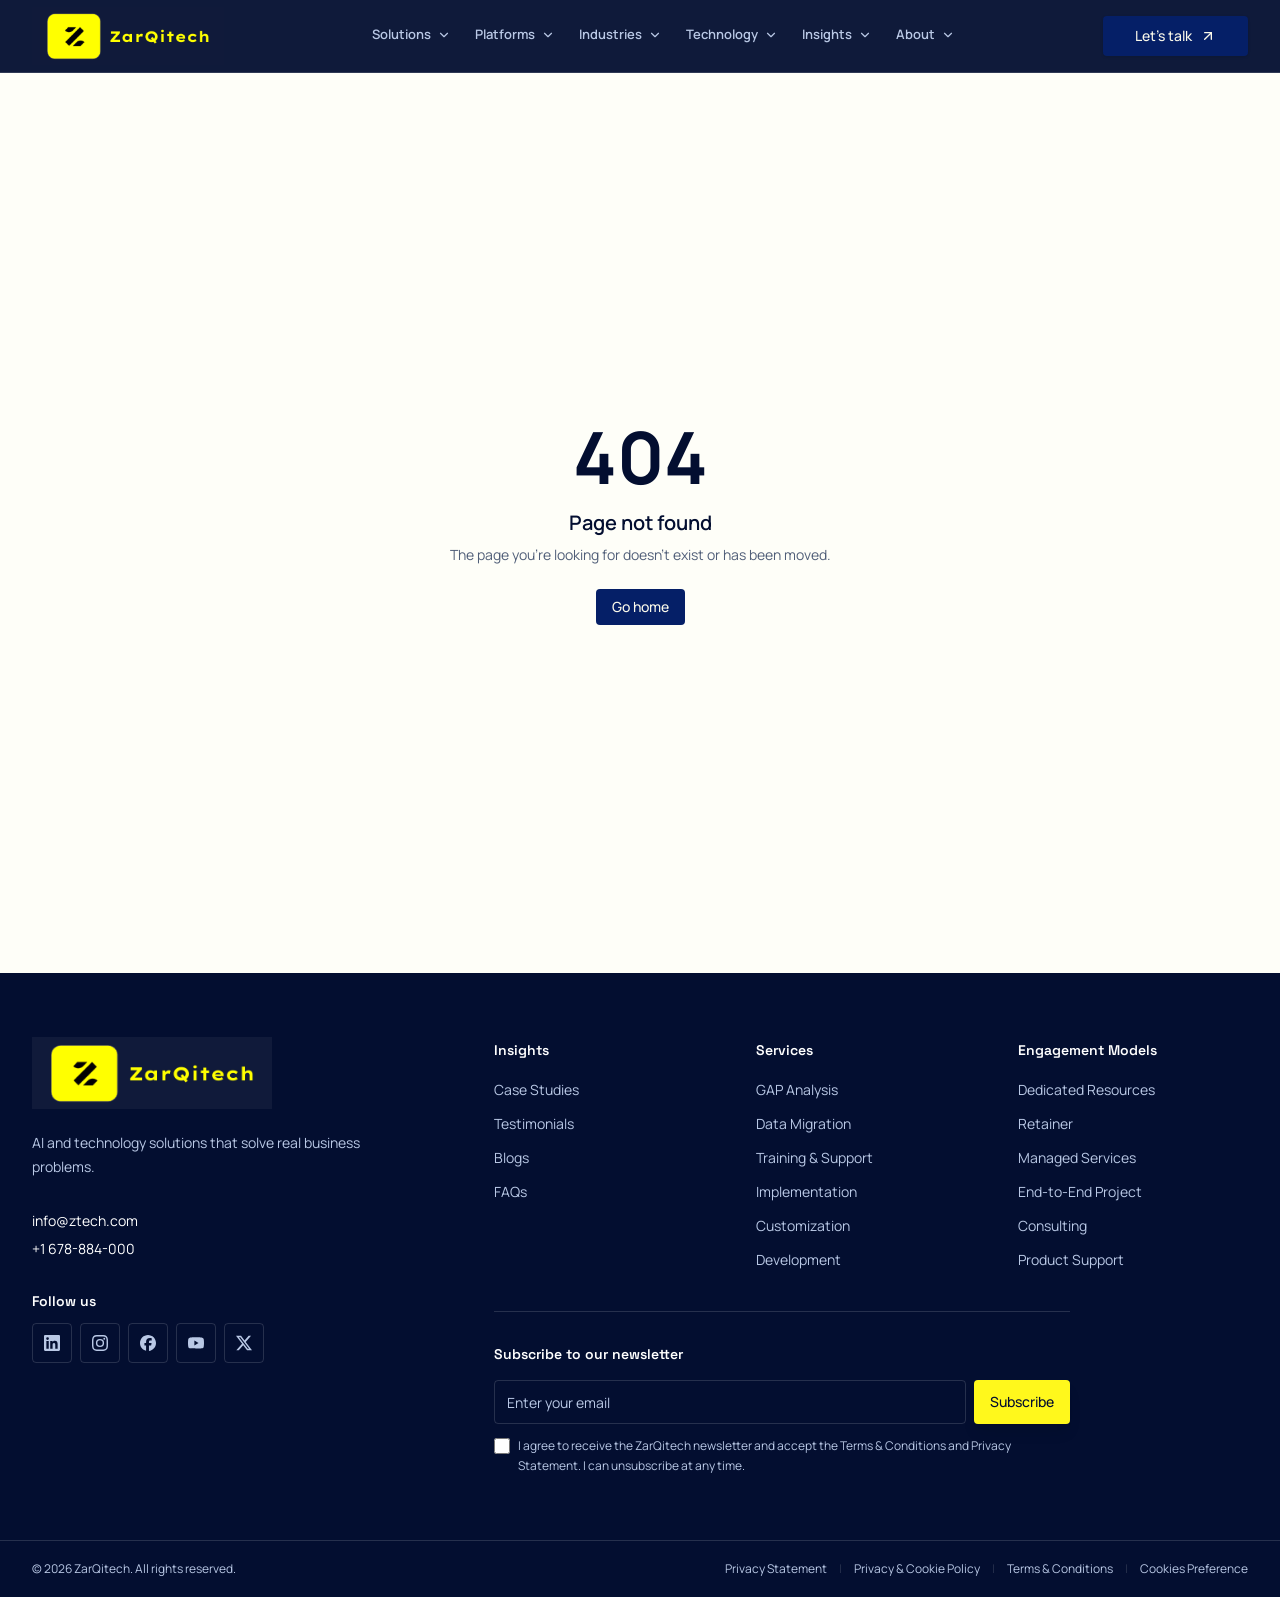
==== index.html @ b7150769 "All files" ====
<!DOCTYPE html><html lang="en">
<!-- Mirrored from fourth-ztech-web-creations.lovable.app/ by HTTrack Website Copier/3.x [XR&CO'2014], Wed, 21 Oct 2026 09:18:43 GMT -->
<!-- Added by HTTrack --><meta http-equiv="content-type" content="text/html;charset=utf-8" /><!-- /Added by HTTrack -->
<head><meta charSet="utf-8"/><meta name="viewport" content="width=device-width, initial-scale=1"/><link rel="preload" as="image" href="__l5e/assets-v1/87c99aeb-596f-4522-a0ba-28690a1167bf/zarqitech-logo.png"/><link rel="preload" as="image" href="assets/d365-Reev5nxA.png"/><link rel="preload" as="image" href="assets/salesforce-7HbTbALI.png"/><link rel="preload" as="image" href="assets/zoho-65g7y2Hx.png"/><link rel="preload" as="image" href="assets/hubspot-BZmwR2IO.png"/><link rel="preload" as="image" href="assets/odoo-t94QJlza.png"/><link rel="preload" as="image" href="assets/sap-C_FId6cD.png"/><link rel="preload" as="image" href="assets/oracle-CBEg4qgS.png"/><link rel="preload" as="image" href="assets/servicenow-BYN8Dlib.png"/><link rel="preload" as="image" href="assets/shopify-CvF4XE-z.png"/><link rel="stylesheet" href="assets/styles--UfRpXbJ.css" data-precedence="default"/><link rel="stylesheet" href="https://fonts.googleapis.com/css2?family=Manrope:wght@400;500;600;700;800&amp;family=Space+Grotesk:wght@500;600;700&amp;display=swap" data-precedence="default"/><link rel="preload" as="image" href="assets/dynamics-365-finance-VnIbfz5X.png"/><link rel="preload" as="image" href="assets/dynamics-365-supply-chain-management-BMD1Lanp.png"/><link rel="preload" as="image" href="assets/dynamics-365-business-central-BgqPO5-s.png"/><link rel="preload" as="image" href="assets/dynamics-365-project-operations-DcDdMm8V.png"/><link rel="preload" as="image" href="assets/dynamics-365-sales-Cu9BBtQ3.png"/><link rel="preload" as="image" href="assets/dynamics-365-customer-insights-CFDx1dbt.png"/><link rel="preload" as="image" href="assets/dynamics-365-customer-service-BBNwlBAK.png"/><link rel="preload" as="image" href="assets/dynamics-365-field-service-BHM90cqT.png"/><link rel="preload" as="image" href="assets/dynamics-365-contact-center-Cu4tHNfC.png"/><link rel="preload" as="image" href="assets/power-apps-CM0VX6Gv.png"/><link rel="preload" as="image" href="assets/power-pages-CYmlMe7Y.png"/><link rel="preload" as="image" href="assets/copilot-studio-BfFrAB27.png"/><link rel="preload" as="image" href="assets/microsoft-365-copilot-BTjrZgRC.png"/><link rel="preload" as="image" href="assets/microsoft-agent-365-BpxyiJN8.png"/><link rel="preload" as="image" href="assets/react-Domxc3x2.png"/><link rel="preload" as="image" href="assets/nextjs-CH8nT2DX.png"/><link rel="preload" as="image" href="assets/angular-C-kcEE7S.png"/><link rel="preload" as="image" href="assets/vue-BPsRZc9R.png"/><link rel="preload" as="image" href="assets/typescript-_RWHOOkZ.png"/><link rel="preload" as="image" href="assets/pwa-BOHjTEuC.png"/><title>ZarQitech — AI + Technology Solutions</title><meta name="author" content="ZarQitech"/><meta name="description" content="Modernize operations, build digital products and automate repetitive work with ZarQitech."/><meta property="og:title" content="ZarQitech — AI + Technology Solutions"/><meta property="og:description" content="Technology solutions that solve real business problems."/><meta property="og:type" content="website"/><meta name="twitter:card" content="summary_large_image"/><link rel="modulepreload" href="assets/index-D9u6kaGz.js"/><link rel="modulepreload" href="assets/routes-9o2SekWh.js"/><link rel="modulepreload" href="assets/page-layout-NaHaM2Du.js"/><link rel="modulepreload" href="assets/check-W8y7K6it.js"/><link rel="icon" href="favicon.png" type="image/png"/><link rel="preconnect" href="https://fonts.googleapis.com/"/><link rel="preconnect" href="https://fonts.gstatic.com/" crossorigin="anonymous"/>
<style>
	#lovable-badge {
		--badge-bg: #1b1b1b;
		--badge-text: #c5c1b9;
		--badge-text-hover: #dcdad5;
		--badge-radius: 6px;
		--badge-padding: 8px;
		--badge-gap: 6px;
		--badge-shadow: 
			0 0 0 1px rgba(0, 0, 0, 0.88),
			0 1px 0 0 rgba(0, 0, 0, 0.04),
			0 2px 2px -1px rgba(0, 0, 0, 0.08),
			0 4px 4px -2px rgba(0, 0, 0, 0.08),
			0 8px 8px -4px rgba(0, 0, 0, 0.08),
			0 16px 16px -8px rgba(0, 0, 0, 0.08);
		--badge-transition-duration: 0.2s;
		--badge-transition-easing: cubic-bezier(0.16, 1, 0.32, 1);
		--focus-color: #575ECF;
		--focus-offset: 2px;
		--focus-width: 2px;
		
		position: fixed;
		bottom: 12px;
		right: 12px;
		height: 24px;
		display: flex;
		align-items: center;
		z-index: 1000000;
		background-color: var(--badge-bg) !important;
		color: var(--badge-text) !important;
		border-radius: var(--badge-radius);
		box-shadow: var(--badge-shadow) !important;
		font-size: 12px;
		font-family: system-ui, -apple-system, BlinkMacSystemFont, 'Segoe UI', Roboto, sans-serif;
		font-weight: 400 !important;
		text-transform: none !important;
		font-feature-settings: normal !important;
		transform: translateZ(0);
		will-change: transform, opacity;
		transition: opacity var(--badge-transition-duration) var(--badge-transition-easing);
	}

	#lovable-badge.closing {
		opacity: 0;
		pointer-events: none;
	}

	#lovable-badge-cta {
		display: flex;
		align-items: baseline;
		gap: var(--badge-gap);
		box-sizing: border-box;
		padding: 4px var(--badge-padding) 0;
		height: 100%;
		color: inherit;
		text-decoration: none;
		white-space: nowrap;
		border-radius: var(--badge-radius) 0 0 var(--badge-radius);
		transition: 
			background-color var(--badge-transition-duration) ease,
			color var(--badge-transition-duration) ease,
			transform 0.1s ease;
	}

	#lovable-badge-cta:hover {
		background: rgba(255, 255, 255, 0.04);
		color: var(--badge-text-hover);
	}

	#lovable-badge-cta:active {
		transform: scale(0.98);
	}

	#lovable-badge-cta:focus {
		outline: none;
	}

	#lovable-badge-cta:focus-visible {
		outline: var(--focus-width) solid var(--focus-color);
		outline-offset: var(--focus-offset);
		z-index: 1;
	}

	#lovable-badge-text {
		line-height: 1;
	}

	/* The wordmark baseline sits at y=12 of the 16px logo; an empty 12px box
	   makes that the flex baseline so the text aligns to it on any system font. */
	#lovable-badge-logo {
		position: relative;
		display: block;
		width: 52px;
		height: 12px;
	}

	#lovable-badge-logo svg {
		position: absolute;
		top: 0;
		left: 0;
	}

	#lovable-badge-divider {
		width: 1px;
		height: 24px;
		background-color: rgba(255, 255, 255, 0.04);
		flex-shrink: 0;
	}

	#lovable-badge-close {
		width: 24px;
		height: 24px;
		min-width: 24px;
		min-height: 24px;
		cursor: pointer;
		background: none;
		border: none;
		padding: 0;
		display: flex;
		align-items: center;
		justify-content: center;
		border-radius: 0 var(--badge-radius) var(--badge-radius) 0;
		flex-shrink: 0;
		transition: 
			background-color var(--badge-transition-duration) ease,
			transform 0.1s ease;
	}

	#lovable-badge-close:hover {
		background: rgba(255, 255, 255, 0.04);
	}

	#lovable-badge-close:active {
		transform: scale(0.92);
	}

	#lovable-badge-close:focus {
		outline: none;
	}

	#lovable-badge-close:focus-visible {
		outline: var(--focus-width) solid var(--focus-color);
		outline-offset: calc(var(--focus-offset) * -1);
		z-index: 1;
	}

	#lovable-badge-close svg path {
		fill: var(--badge-text);
		transition: fill var(--badge-transition-duration) ease;
	}

	#lovable-badge-close:hover svg path {
		fill: var(--badge-text-hover);
	}

	@media (prefers-reduced-motion: reduce) {
		#lovable-badge,
		#lovable-badge-cta,
		#lovable-badge-close,
		#lovable-badge-close svg path {
			transition: none;
		}
		
		#lovable-badge-cta:active,
		#lovable-badge-close:active {
			transform: none;
		}
	}

	@media (prefers-contrast: high) {
		#lovable-badge {
			--badge-bg: #000;
			--badge-text: #fff;
			--badge-text-hover: #fff;
			border: 2px solid currentColor;
		}
		
		#lovable-badge-cta:focus-visible,
		#lovable-badge-close:focus-visible {
			outline-width: 3px;
		}
	}
</style>
<script defer src="_flock.js" data-proxy-url="/~api/analytics"></script><script defer src="__l5e/events.4d3abd1f6b7321c2.js" data-artifact-kind="dwl_content_hash" data-artifact-id="bbc7225efafb2c10a93da91d325ced0ec9d83df172dd8180ca87a1dee941aed8" data-commit-sha="c9dc44fc781af5a1c2ceeb66d0c6aef26cd1d826" data-context-token="v1.[base64].ZbAxTJwQQopsUj5yxO9auYVF9KV7EHJClJo5jE2wG7s"></script><meta name="twitter:title" content="ZarQitech — AI + Technology Solutions"><meta name="twitter:description" content="Technology solutions that solve real business problems."><meta property="og:image" content="https://pub-bb2e103a32db4e198524a2e9ed8f35b4.r2.dev/lovp_0a1zhnpdtt8pzs04eejgyak5pf/42c46259b61c77fd453872a1b3acd22a_1792573393353.png"><meta name="twitter:image" content="https://pub-bb2e103a32db4e198524a2e9ed8f35b4.r2.dev/lovp_0a1zhnpdtt8pzs04eejgyak5pf/42c46259b61c77fd453872a1b3acd22a_1792573393353.png"></head><body><header class="sticky top-0 z-50 border-b border-nav-border bg-nav/95 text-nav-foreground backdrop-blur-xl"><div class="relative mx-auto flex h-18 max-w-7xl items-center justify-between px-5 lg:px-8"><a class="group flex items-center gap-2.5 active" aria-label="ZarQitech home" href="index.html" data-status="active" aria-current="page"><img src="__l5e/assets-v1/87c99aeb-596f-4522-a0ba-28690a1167bf/zarqitech-logo.png" alt="ZarQitech" width="584" height="176" class="h-auto w-44 object-contain sm:w-48"/></a><nav class="hidden items-stretch self-stretch xl:flex" aria-label="Main navigation"><div class="group flex items-center"><a class="flex h-full items-center gap-1.5 border-b-2 border-transparent px-3 text-[13px] font-semibold text-nav-muted transition-colors hover:text-nav-foreground group-hover:border-brand-yellow group-hover:text-nav-foreground focus-visible:outline-none focus-visible:text-nav-foreground" href="solutions.html">Solutions<svg xmlns="http://www.w3.org/2000/svg" width="24" height="24" viewBox="0 0 24 24" fill="none" stroke="currentColor" stroke-width="2" stroke-linecap="round" stroke-linejoin="round" class="lucide lucide-chevron-down size-3.5 transition-transform group-hover:rotate-180" aria-hidden="true"><path d="m6 9 6 6 6-6"></path></svg></a><div class="invisible absolute inset-x-5 top-full translate-y-2 opacity-0 transition-all duration-200 group-hover:visible group-hover:translate-y-0 group-hover:opacity-100 group-focus-within:visible group-focus-within:translate-y-0 group-focus-within:opacity-100 lg:inset-x-8"><div class="grid grid-cols-[18rem_1fr_17rem] overflow-hidden rounded-3xl border border-nav-border bg-background text-foreground shadow-2xl"><ul class="border-r border-border bg-brand-ice/60 py-3"><li><a class="flex items-center justify-between px-6 py-2.5 text-[15px] font-semibold transition-colors bg-background text-primary" href="solutions.html"><span class="flex items-center gap-3">AI &amp; Automation</span><svg xmlns="http://www.w3.org/2000/svg" width="24" height="24" viewBox="0 0 24 24" fill="none" stroke="currentColor" stroke-width="2" stroke-linecap="round" stroke-linejoin="round" class="lucide lucide-chevron-right size-4" aria-hidden="true"><path d="m9 18 6-6-6-6"></path></svg></a></li><li><a class="flex items-center justify-between px-6 py-2.5 text-[15px] font-semibold transition-colors text-foreground hover:text-primary" href="solutions.html"><span class="flex items-center gap-3">Business Applications</span><svg xmlns="http://www.w3.org/2000/svg" width="24" height="24" viewBox="0 0 24 24" fill="none" stroke="currentColor" stroke-width="2" stroke-linecap="round" stroke-linejoin="round" class="lucide lucide-chevron-right size-4" aria-hidden="true"><path d="m9 18 6-6-6-6"></path></svg></a></li><li><a class="flex items-center justify-between px-6 py-2.5 text-[15px] font-semibold transition-colors text-foreground hover:text-primary" href="solutions.html"><span class="flex items-center gap-3">Custom Software</span><svg xmlns="http://www.w3.org/2000/svg" width="24" height="24" viewBox="0 0 24 24" fill="none" stroke="currentColor" stroke-width="2" stroke-linecap="round" stroke-linejoin="round" class="lucide lucide-chevron-right size-4" aria-hidden="true"><path d="m9 18 6-6-6-6"></path></svg></a></li><li><a class="flex items-center justify-between px-6 py-2.5 text-[15px] font-semibold transition-colors text-foreground hover:text-primary" href="solutions.html"><span class="flex items-center gap-3">Cloud &amp; Data</span><svg xmlns="http://www.w3.org/2000/svg" width="24" height="24" viewBox="0 0 24 24" fill="none" stroke="currentColor" stroke-width="2" stroke-linecap="round" stroke-linejoin="round" class="lucide lucide-chevron-right size-4" aria-hidden="true"><path d="m9 18 6-6-6-6"></path></svg></a></li><li><a class="flex items-center justify-between px-6 py-2.5 text-[15px] font-semibold transition-colors text-foreground hover:text-primary" href="solutions.html"><span class="flex items-center gap-3">Integration</span><svg xmlns="http://www.w3.org/2000/svg" width="24" height="24" viewBox="0 0 24 24" fill="none" stroke="currentColor" stroke-width="2" stroke-linecap="round" stroke-linejoin="round" class="lucide lucide-chevron-right size-4" aria-hidden="true"><path d="m9 18 6-6-6-6"></path></svg></a></li></ul><div class="grid content-start gap-x-8 gap-y-1 px-8 py-5 sm:grid-cols-2"><a class="flex items-center gap-2.5 py-2 text-sm text-muted-foreground transition-colors hover:text-primary" href="solutions.html">AI Agents</a><a class="flex items-center gap-2.5 py-2 text-sm text-muted-foreground transition-colors hover:text-primary" href="solutions.html">AI Product Development</a><a class="flex items-center gap-2.5 py-2 text-sm text-muted-foreground transition-colors hover:text-primary" href="solutions.html">Workflow Automation</a><a class="flex items-center gap-2.5 py-2 text-sm text-muted-foreground transition-colors hover:text-primary" href="solutions.html">AI Consulting</a><a class="flex items-center gap-2.5 py-2 text-sm text-muted-foreground transition-colors hover:text-primary" href="solutions.html">Voice &amp; Language AI</a><a class="flex items-center gap-2.5 py-2 text-sm text-muted-foreground transition-colors hover:text-primary" href="solutions.html">Document Intelligence</a></div><div class="relative flex flex-col items-center justify-start overflow-hidden bg-brand-ice px-6 py-8 text-center"><p class="font-display text-xl text-brand-navy">Let&#x27;s grow together</p><p class="font-display text-2xl font-bold text-brand-navy">Partner with us</p><a class="inline-flex items-center justify-center gap-2 whitespace-nowrap rounded-md text-sm font-medium cursor-pointer transition-colors focus-visible:outline-none focus-visible:ring-1 focus-visible:ring-ring disabled:pointer-events-none disabled:opacity-50 disabled:cursor-not-allowed [&amp;_svg]:pointer-events-none [&amp;_svg]:size-4 [&amp;_svg]:shrink-0 bg-primary text-primary-foreground shadow hover:bg-primary/90 h-9 px-4 py-2 mt-5" href="contact.html">Get a quote <svg xmlns="http://www.w3.org/2000/svg" width="24" height="24" viewBox="0 0 24 24" fill="none" stroke="currentColor" stroke-width="2" stroke-linecap="round" stroke-linejoin="round" class="lucide lucide-arrow-up-right" aria-hidden="true"><path d="M7 7h10v10"></path><path d="M7 17 17 7"></path></svg></a><div class="tech-grid pointer-events-none absolute inset-x-0 bottom-0 h-24 opacity-20"></div><div class="pointer-events-none absolute -bottom-10 -right-8 size-32 rounded-full bg-brand-periwinkle/60"></div><div class="pointer-events-none absolute -bottom-6 left-6 size-12 border-2 border-brand-navy/30"></div></div></div></div></div><div class="group flex items-center"><a class="flex h-full items-center gap-1.5 border-b-2 border-transparent px-3 text-[13px] font-semibold text-nav-muted transition-colors hover:text-nav-foreground group-hover:border-brand-yellow group-hover:text-nav-foreground focus-visible:outline-none focus-visible:text-nav-foreground" href="platforms.html">Platforms<svg xmlns="http://www.w3.org/2000/svg" width="24" height="24" viewBox="0 0 24 24" fill="none" stroke="currentColor" stroke-width="2" stroke-linecap="round" stroke-linejoin="round" class="lucide lucide-chevron-down size-3.5 transition-transform group-hover:rotate-180" aria-hidden="true"><path d="m6 9 6 6 6-6"></path></svg></a><div class="invisible absolute inset-x-5 top-full translate-y-2 opacity-0 transition-all duration-200 group-hover:visible group-hover:translate-y-0 group-hover:opacity-100 group-focus-within:visible group-focus-within:translate-y-0 group-focus-within:opacity-100 lg:inset-x-8"><div class="grid grid-cols-[18rem_1fr_17rem] overflow-hidden rounded-3xl border border-nav-border bg-background text-foreground shadow-2xl"><ul class="border-r border-border bg-brand-ice/60 py-3"><li><a class="flex items-center justify-between px-6 py-2.5 text-[15px] font-semibold transition-colors bg-background text-primary" href="platforms.html"><span class="flex items-center gap-3"><img src="assets/d365-Reev5nxA.png" alt="" class="h-6 w-10 object-contain"/>Microsoft Dynamics 365</span><svg xmlns="http://www.w3.org/2000/svg" width="24" height="24" viewBox="0 0 24 24" fill="none" stroke="currentColor" stroke-width="2" stroke-linecap="round" stroke-linejoin="round" class="lucide lucide-chevron-right size-4" aria-hidden="true"><path d="m9 18 6-6-6-6"></path></svg></a></li><li><a class="flex items-center justify-between px-6 py-2.5 text-[15px] font-semibold transition-colors text-foreground hover:text-primary" href="platforms.html"><span class="flex items-center gap-3"><img src="assets/salesforce-7HbTbALI.png" alt="" class="h-6 w-10 object-contain"/>Salesforce</span><svg xmlns="http://www.w3.org/2000/svg" width="24" height="24" viewBox="0 0 24 24" fill="none" stroke="currentColor" stroke-width="2" stroke-linecap="round" stroke-linejoin="round" class="lucide lucide-chevron-right size-4" aria-hidden="true"><path d="m9 18 6-6-6-6"></path></svg></a></li><li><a class="flex items-center justify-between px-6 py-2.5 text-[15px] font-semibold transition-colors text-foreground hover:text-primary" href="platforms.html"><span class="flex items-center gap-3"><img src="assets/zoho-65g7y2Hx.png" alt="" class="h-6 w-10 object-contain"/>Zoho</span><svg xmlns="http://www.w3.org/2000/svg" width="24" height="24" viewBox="0 0 24 24" fill="none" stroke="currentColor" stroke-width="2" stroke-linecap="round" stroke-linejoin="round" class="lucide lucide-chevron-right size-4" aria-hidden="true"><path d="m9 18 6-6-6-6"></path></svg></a></li><li><a class="flex items-center justify-between px-6 py-2.5 text-[15px] font-semibold transition-colors text-foreground hover:text-primary" href="platforms.html"><span class="flex items-center gap-3"><img src="assets/hubspot-BZmwR2IO.png" alt="" class="h-6 w-10 object-contain"/>HubSpot</span><svg xmlns="http://www.w3.org/2000/svg" width="24" height="24" viewBox="0 0 24 24" fill="none" stroke="currentColor" stroke-width="2" stroke-linecap="round" stroke-linejoin="round" class="lucide lucide-chevron-right size-4" aria-hidden="true"><path d="m9 18 6-6-6-6"></path></svg></a></li><li><a class="flex items-center justify-between px-6 py-2.5 text-[15px] font-semibold transition-colors text-foreground hover:text-primary" href="platforms.html"><span class="flex items-center gap-3"><img src="assets/odoo-t94QJlza.png" alt="" class="h-6 w-10 object-contain"/>Odoo</span><svg xmlns="http://www.w3.org/2000/svg" width="24" height="24" viewBox="0 0 24 24" fill="none" stroke="currentColor" stroke-width="2" stroke-linecap="round" stroke-linejoin="round" class="lucide lucide-chevron-right size-4" aria-hidden="true"><path d="m9 18 6-6-6-6"></path></svg></a></li><li><a class="flex items-center justify-between px-6 py-2.5 text-[15px] font-semibold transition-colors text-foreground hover:text-primary" href="platforms.html"><span class="flex items-center gap-3"><img src="assets/sap-C_FId6cD.png" alt="" class="h-6 w-10 object-contain"/>SAP</span><svg xmlns="http://www.w3.org/2000/svg" width="24" height="24" viewBox="0 0 24 24" fill="none" stroke="currentColor" stroke-width="2" stroke-linecap="round" stroke-linejoin="round" class="lucide lucide-chevron-right size-4" aria-hidden="true"><path d="m9 18 6-6-6-6"></path></svg></a></li><li><a class="flex items-center justify-between px-6 py-2.5 text-[15px] font-semibold transition-colors text-foreground hover:text-primary" href="platforms.html"><span class="flex items-center gap-3"><img src="assets/oracle-CBEg4qgS.png" alt="" class="h-6 w-10 object-contain"/>Oracle</span><svg xmlns="http://www.w3.org/2000/svg" width="24" height="24" viewBox="0 0 24 24" fill="none" stroke="currentColor" stroke-width="2" stroke-linecap="round" stroke-linejoin="round" class="lucide lucide-chevron-right size-4" aria-hidden="true"><path d="m9 18 6-6-6-6"></path></svg></a></li><li><a class="flex items-center justify-between px-6 py-2.5 text-[15px] font-semibold transition-colors text-foreground hover:text-primary" href="platforms.html"><span class="flex items-center gap-3"><img src="assets/servicenow-BYN8Dlib.png" alt="" class="h-6 w-10 object-contain"/>ServiceNow</span><svg xmlns="http://www.w3.org/2000/svg" width="24" height="24" viewBox="0 0 24 24" fill="none" stroke="currentColor" stroke-width="2" stroke-linecap="round" stroke-linejoin="round" class="lucide lucide-chevron-right size-4" aria-hidden="true"><path d="m9 18 6-6-6-6"></path></svg></a></li><li><a class="flex items-center justify-between px-6 py-2.5 text-[15px] font-semibold transition-colors text-foreground hover:text-primary" href="platforms.html"><span class="flex items-center gap-3"><img src="assets/shopify-CvF4XE-z.png" alt="" class="h-6 w-10 object-contain"/>Shopify</span><svg xmlns="http://www.w3.org/2000/svg" width="24" height="24" viewBox="0 0 24 24" fill="none" stroke="currentColor" stroke-width="2" stroke-linecap="round" stroke-linejoin="round" class="lucide lucide-chevron-right size-4" aria-hidden="true"><path d="m9 18 6-6-6-6"></path></svg></a></li></ul><div class="grid content-start gap-x-8 gap-y-1 px-8 py-5 sm:grid-cols-2"><a class="flex items-center gap-2.5 py-2 text-sm text-muted-foreground transition-colors hover:text-primary" href="platforms.html"><img src="assets/dynamics-365-finance-VnIbfz5X.png" alt="" class="h-5 w-6 object-contain"/>Dynamics 365 Finance</a><a class="flex items-center gap-2.5 py-2 text-sm text-muted-foreground transition-colors hover:text-primary" href="platforms.html"><img src="assets/dynamics-365-supply-chain-management-BMD1Lanp.png" alt="" class="h-5 w-6 object-contain"/>Dynamics 365 Supply Chain Management</a><a class="flex items-center gap-2.5 py-2 text-sm text-muted-foreground transition-colors hover:text-primary" href="platforms.html"><img src="assets/dynamics-365-business-central-BgqPO5-s.png" alt="" class="h-5 w-6 object-contain"/>Dynamics 365 Business Central</a><a class="flex items-center gap-2.5 py-2 text-sm text-muted-foreground transition-colors hover:text-primary" href="platforms.html"><img src="[data-uri]" alt="" class="h-5 w-6 object-contain"/>Dynamics 365 Commerce</a><a class="flex items-center gap-2.5 py-2 text-sm text-muted-foreground transition-colors hover:text-primary" href="platforms.html"><img src="assets/dynamics-365-project-operations-DcDdMm8V.png" alt="" class="h-5 w-6 object-contain"/>Dynamics 365 Project Operations</a><a class="flex items-center gap-2.5 py-2 text-sm text-muted-foreground transition-colors hover:text-primary" href="platforms.html"><img src="assets/dynamics-365-sales-Cu9BBtQ3.png" alt="" class="h-5 w-6 object-contain"/>Dynamics 365 Sales</a><a class="flex items-center gap-2.5 py-2 text-sm text-muted-foreground transition-colors hover:text-primary" href="platforms.html"><img src="assets/dynamics-365-customer-insights-CFDx1dbt.png" alt="" class="h-5 w-6 object-contain"/>Dynamics 365 Customer Insights</a><a class="flex items-center gap-2.5 py-2 text-sm text-muted-foreground transition-colors hover:text-primary" href="platforms.html"><img src="assets/dynamics-365-customer-service-BBNwlBAK.png" alt="" class="h-5 w-6 object-contain"/>Dynamics 365 Customer Service</a><a class="flex items-center gap-2.5 py-2 text-sm text-muted-foreground transition-colors hover:text-primary" href="platforms.html"><img src="assets/dynamics-365-field-service-BHM90cqT.png" alt="" class="h-5 w-6 object-contain"/>Dynamics 365 Field Service</a><a class="flex items-center gap-2.5 py-2 text-sm text-muted-foreground transition-colors hover:text-primary" href="platforms.html"><img src="assets/dynamics-365-contact-center-Cu4tHNfC.png" alt="" class="h-5 w-6 object-contain"/>Dynamics 365 Contact Center</a><a class="flex items-center gap-2.5 py-2 text-sm text-muted-foreground transition-colors hover:text-primary" href="platforms.html"><img src="[data-uri]" alt="" class="h-5 w-6 object-contain"/>Microsoft Fabric</a><a class="flex items-center gap-2.5 py-2 text-sm text-muted-foreground transition-colors hover:text-primary" href="platforms.html"><img src="[data-uri]" alt="" class="h-5 w-6 object-contain"/>Power BI</a><a class="flex items-center gap-2.5 py-2 text-sm text-muted-foreground transition-colors hover:text-primary" href="platforms.html"><img src="[data-uri]" alt="" class="h-5 w-6 object-contain"/>Power Automate</a><a class="flex items-center gap-2.5 py-2 text-sm text-muted-foreground transition-colors hover:text-primary" href="platforms.html"><img src="assets/power-apps-CM0VX6Gv.png" alt="" class="h-5 w-6 object-contain"/>Power Apps</a><a class="flex items-center gap-2.5 py-2 text-sm text-muted-foreground transition-colors hover:text-primary" href="platforms.html"><img src="assets/power-pages-CYmlMe7Y.png" alt="" class="h-5 w-6 object-contain"/>Power Pages</a><a class="flex items-center gap-2.5 py-2 text-sm text-muted-foreground transition-colors hover:text-primary" href="platforms.html"><img src="assets/copilot-studio-BfFrAB27.png" alt="" class="h-5 w-6 object-contain"/>Microsoft Copilot Studio</a><a class="flex items-center gap-2.5 py-2 text-sm text-muted-foreground transition-colors hover:text-primary" href="platforms.html"><img src="assets/microsoft-365-copilot-BTjrZgRC.png" alt="" class="h-5 w-6 object-contain"/>Microsoft 365 Copilot</a><a class="flex items-center gap-2.5 py-2 text-sm text-muted-foreground transition-colors hover:text-primary" href="platforms.html"><img src="assets/microsoft-agent-365-BpxyiJN8.png" alt="" class="h-5 w-6 object-contain"/>Microsoft Agent 365</a></div><div class="relative flex flex-col items-center justify-start overflow-hidden bg-brand-ice px-6 py-8 text-center"><p class="font-display text-xl text-brand-navy">Let&#x27;s grow together</p><p class="font-display text-2xl font-bold text-brand-navy">Partner with us</p><a class="inline-flex items-center justify-center gap-2 whitespace-nowrap rounded-md text-sm font-medium cursor-pointer transition-colors focus-visible:outline-none focus-visible:ring-1 focus-visible:ring-ring disabled:pointer-events-none disabled:opacity-50 disabled:cursor-not-allowed [&amp;_svg]:pointer-events-none [&amp;_svg]:size-4 [&amp;_svg]:shrink-0 bg-primary text-primary-foreground shadow hover:bg-primary/90 h-9 px-4 py-2 mt-5" href="contact.html">Get a quote <svg xmlns="http://www.w3.org/2000/svg" width="24" height="24" viewBox="0 0 24 24" fill="none" stroke="currentColor" stroke-width="2" stroke-linecap="round" stroke-linejoin="round" class="lucide lucide-arrow-up-right" aria-hidden="true"><path d="M7 7h10v10"></path><path d="M7 17 17 7"></path></svg></a><div class="tech-grid pointer-events-none absolute inset-x-0 bottom-0 h-24 opacity-20"></div><div class="pointer-events-none absolute -bottom-10 -right-8 size-32 rounded-full bg-brand-periwinkle/60"></div><div class="pointer-events-none absolute -bottom-6 left-6 size-12 border-2 border-brand-navy/30"></div></div></div></div></div><div class="group flex items-center"><a class="flex h-full items-center gap-1.5 border-b-2 border-transparent px-3 text-[13px] font-semibold text-nav-muted transition-colors hover:text-nav-foreground group-hover:border-brand-yellow group-hover:text-nav-foreground focus-visible:outline-none focus-visible:text-nav-foreground" href="industries.html">Industries<svg xmlns="http://www.w3.org/2000/svg" width="24" height="24" viewBox="0 0 24 24" fill="none" stroke="currentColor" stroke-width="2" stroke-linecap="round" stroke-linejoin="round" class="lucide lucide-chevron-down size-3.5 transition-transform group-hover:rotate-180" aria-hidden="true"><path d="m6 9 6 6 6-6"></path></svg></a><div class="invisible absolute inset-x-5 top-full translate-y-2 opacity-0 transition-all duration-200 group-hover:visible group-hover:translate-y-0 group-hover:opacity-100 group-focus-within:visible group-focus-within:translate-y-0 group-focus-within:opacity-100 lg:inset-x-8"><div class="grid grid-cols-[18rem_1fr_17rem] overflow-hidden rounded-3xl border border-nav-border bg-background text-foreground shadow-2xl"><ul class="border-r border-border bg-brand-ice/60 py-3"><li><a class="flex items-center justify-between px-6 py-2.5 text-[15px] font-semibold transition-colors bg-background text-primary" href="industries.html"><span class="flex items-center gap-3">Financial Services</span><svg xmlns="http://www.w3.org/2000/svg" width="24" height="24" viewBox="0 0 24 24" fill="none" stroke="currentColor" stroke-width="2" stroke-linecap="round" stroke-linejoin="round" class="lucide lucide-chevron-right size-4" aria-hidden="true"><path d="m9 18 6-6-6-6"></path></svg></a></li><li><a class="flex items-center justify-between px-6 py-2.5 text-[15px] font-semibold transition-colors text-foreground hover:text-primary" href="industries.html"><span class="flex items-center gap-3">Healthcare</span><svg xmlns="http://www.w3.org/2000/svg" width="24" height="24" viewBox="0 0 24 24" fill="none" stroke="currentColor" stroke-width="2" stroke-linecap="round" stroke-linejoin="round" class="lucide lucide-chevron-right size-4" aria-hidden="true"><path d="m9 18 6-6-6-6"></path></svg></a></li><li><a class="flex items-center justify-between px-6 py-2.5 text-[15px] font-semibold transition-colors text-foreground hover:text-primary" href="industries.html"><span class="flex items-center gap-3">Manufacturing</span><svg xmlns="http://www.w3.org/2000/svg" width="24" height="24" viewBox="0 0 24 24" fill="none" stroke="currentColor" stroke-width="2" stroke-linecap="round" stroke-linejoin="round" class="lucide lucide-chevron-right size-4" aria-hidden="true"><path d="m9 18 6-6-6-6"></path></svg></a></li><li><a class="flex items-center justify-between px-6 py-2.5 text-[15px] font-semibold transition-colors text-foreground hover:text-primary" href="industries.html"><span class="flex items-center gap-3">Retail &amp; Commerce</span><svg xmlns="http://www.w3.org/2000/svg" width="24" height="24" viewBox="0 0 24 24" fill="none" stroke="currentColor" stroke-width="2" stroke-linecap="round" stroke-linejoin="round" class="lucide lucide-chevron-right size-4" aria-hidden="true"><path d="m9 18 6-6-6-6"></path></svg></a></li><li><a class="flex items-center justify-between px-6 py-2.5 text-[15px] font-semibold transition-colors text-foreground hover:text-primary" href="industries.html"><span class="flex items-center gap-3">Professional Services</span><svg xmlns="http://www.w3.org/2000/svg" width="24" height="24" viewBox="0 0 24 24" fill="none" stroke="currentColor" stroke-width="2" stroke-linecap="round" stroke-linejoin="round" class="lucide lucide-chevron-right size-4" aria-hidden="true"><path d="m9 18 6-6-6-6"></path></svg></a></li></ul><div class="grid content-start gap-x-8 gap-y-1 px-8 py-5 sm:grid-cols-2"><a class="flex items-center gap-2.5 py-2 text-sm text-muted-foreground transition-colors hover:text-primary" href="industries.html">Digital Banking</a><a class="flex items-center gap-2.5 py-2 text-sm text-muted-foreground transition-colors hover:text-primary" href="industries.html">Lending Workflows</a><a class="flex items-center gap-2.5 py-2 text-sm text-muted-foreground transition-colors hover:text-primary" href="industries.html">Compliance Automation</a><a class="flex items-center gap-2.5 py-2 text-sm text-muted-foreground transition-colors hover:text-primary" href="industries.html">Customer Onboarding</a></div><div class="relative flex flex-col items-center justify-start overflow-hidden bg-brand-ice px-6 py-8 text-center"><p class="font-display text-xl text-brand-navy">Let&#x27;s grow together</p><p class="font-display text-2xl font-bold text-brand-navy">Partner with us</p><a class="inline-flex items-center justify-center gap-2 whitespace-nowrap rounded-md text-sm font-medium cursor-pointer transition-colors focus-visible:outline-none focus-visible:ring-1 focus-visible:ring-ring disabled:pointer-events-none disabled:opacity-50 disabled:cursor-not-allowed [&amp;_svg]:pointer-events-none [&amp;_svg]:size-4 [&amp;_svg]:shrink-0 bg-primary text-primary-foreground shadow hover:bg-primary/90 h-9 px-4 py-2 mt-5" href="contact.html">Get a quote <svg xmlns="http://www.w3.org/2000/svg" width="24" height="24" viewBox="0 0 24 24" fill="none" stroke="currentColor" stroke-width="2" stroke-linecap="round" stroke-linejoin="round" class="lucide lucide-arrow-up-right" aria-hidden="true"><path d="M7 7h10v10"></path><path d="M7 17 17 7"></path></svg></a><div class="tech-grid pointer-events-none absolute inset-x-0 bottom-0 h-24 opacity-20"></div><div class="pointer-events-none absolute -bottom-10 -right-8 size-32 rounded-full bg-brand-periwinkle/60"></div><div class="pointer-events-none absolute -bottom-6 left-6 size-12 border-2 border-brand-navy/30"></div></div></div></div></div><div class="group flex items-center"><a class="flex h-full items-center gap-1.5 border-b-2 border-transparent px-3 text-[13px] font-semibold text-nav-muted transition-colors hover:text-nav-foreground group-hover:border-brand-yellow group-hover:text-nav-foreground focus-visible:outline-none focus-visible:text-nav-foreground" href="technology.html">Technology<svg xmlns="http://www.w3.org/2000/svg" width="24" height="24" viewBox="0 0 24 24" fill="none" stroke="currentColor" stroke-width="2" stroke-linecap="round" stroke-linejoin="round" class="lucide lucide-chevron-down size-3.5 transition-transform group-hover:rotate-180" aria-hidden="true"><path d="m6 9 6 6 6-6"></path></svg></a><div class="invisible absolute inset-x-5 top-full translate-y-2 opacity-0 transition-all duration-200 group-hover:visible group-hover:translate-y-0 group-hover:opacity-100 group-focus-within:visible group-focus-within:translate-y-0 group-focus-within:opacity-100 lg:inset-x-8"><div class="grid grid-cols-[18rem_1fr_17rem] overflow-hidden rounded-3xl border border-nav-border bg-background text-foreground shadow-2xl"><ul class="border-r border-border bg-brand-ice/60 py-3"><li><a class="flex items-center justify-between px-6 py-2.5 text-[15px] font-semibold transition-colors bg-background text-primary" href="technology.html"><span class="flex items-center gap-3">Web &amp; Frontend</span><svg xmlns="http://www.w3.org/2000/svg" width="24" height="24" viewBox="0 0 24 24" fill="none" stroke="currentColor" stroke-width="2" stroke-linecap="round" stroke-linejoin="round" class="lucide lucide-chevron-right size-4" aria-hidden="true"><path d="m9 18 6-6-6-6"></path></svg></a></li><li><a class="flex items-center justify-between px-6 py-2.5 text-[15px] font-semibold transition-colors text-foreground hover:text-primary" href="technology.html"><span class="flex items-center gap-3">Backend &amp; APIs</span><svg xmlns="http://www.w3.org/2000/svg" width="24" height="24" viewBox="0 0 24 24" fill="none" stroke="currentColor" stroke-width="2" stroke-linecap="round" stroke-linejoin="round" class="lucide lucide-chevron-right size-4" aria-hidden="true"><path d="m9 18 6-6-6-6"></path></svg></a></li><li><a class="flex items-center justify-between px-6 py-2.5 text-[15px] font-semibold transition-colors text-foreground hover:text-primary" href="technology.html"><span class="flex items-center gap-3">Mobile</span><svg xmlns="http://www.w3.org/2000/svg" width="24" height="24" viewBox="0 0 24 24" fill="none" stroke="currentColor" stroke-width="2" stroke-linecap="round" stroke-linejoin="round" class="lucide lucide-chevron-right size-4" aria-hidden="true"><path d="m9 18 6-6-6-6"></path></svg></a></li><li><a class="flex items-center justify-between px-6 py-2.5 text-[15px] font-semibold transition-colors text-foreground hover:text-primary" href="technology.html"><span class="flex items-center gap-3">Data</span><svg xmlns="http://www.w3.org/2000/svg" width="24" height="24" viewBox="0 0 24 24" fill="none" stroke="currentColor" stroke-width="2" stroke-linecap="round" stroke-linejoin="round" class="lucide lucide-chevron-right size-4" aria-hidden="true"><path d="m9 18 6-6-6-6"></path></svg></a></li><li><a class="flex items-center justify-between px-6 py-2.5 text-[15px] font-semibold transition-colors text-foreground hover:text-primary" href="technology.html"><span class="flex items-center gap-3">Cloud &amp; DevOps</span><svg xmlns="http://www.w3.org/2000/svg" width="24" height="24" viewBox="0 0 24 24" fill="none" stroke="currentColor" stroke-width="2" stroke-linecap="round" stroke-linejoin="round" class="lucide lucide-chevron-right size-4" aria-hidden="true"><path d="m9 18 6-6-6-6"></path></svg></a></li><li><a class="flex items-center justify-between px-6 py-2.5 text-[15px] font-semibold transition-colors text-foreground hover:text-primary" href="technology.html"><span class="flex items-center gap-3">Commerce</span><svg xmlns="http://www.w3.org/2000/svg" width="24" height="24" viewBox="0 0 24 24" fill="none" stroke="currentColor" stroke-width="2" stroke-linecap="round" stroke-linejoin="round" class="lucide lucide-chevron-right size-4" aria-hidden="true"><path d="m9 18 6-6-6-6"></path></svg></a></li></ul><div class="grid content-start gap-x-8 gap-y-1 px-8 py-5 sm:grid-cols-2"><a class="flex items-center gap-2.5 py-2 text-sm text-muted-foreground transition-colors hover:text-primary" href="technology.html"><img src="assets/react-Domxc3x2.png" alt="" class="h-5 w-6 object-contain"/>React JS Development</a><a class="flex items-center gap-2.5 py-2 text-sm text-muted-foreground transition-colors hover:text-primary" href="technology.html"><img src="assets/nextjs-CH8nT2DX.png" alt="" class="h-5 w-6 object-contain"/>Next JS Development</a><a class="flex items-center gap-2.5 py-2 text-sm text-muted-foreground transition-colors hover:text-primary" href="technology.html"><img src="assets/angular-C-kcEE7S.png" alt="" class="h-5 w-6 object-contain"/>Angular Development</a><a class="flex items-center gap-2.5 py-2 text-sm text-muted-foreground transition-colors hover:text-primary" href="technology.html"><img src="assets/vue-BPsRZc9R.png" alt="" class="h-5 w-6 object-contain"/>Vue JS Development</a><a class="flex items-center gap-2.5 py-2 text-sm text-muted-foreground transition-colors hover:text-primary" href="technology.html"><img src="assets/typescript-_RWHOOkZ.png" alt="" class="h-5 w-6 object-contain"/>TypeScript Development</a><a class="flex items-center gap-2.5 py-2 text-sm text-muted-foreground transition-colors hover:text-primary" href="technology.html"><img src="assets/pwa-BOHjTEuC.png" alt="" class="h-5 w-6 object-contain"/>Progressive Web Apps</a></div><div class="relative flex flex-col items-center justify-start overflow-hidden bg-brand-ice px-6 py-8 text-center"><p class="font-display text-xl text-brand-navy">Let&#x27;s grow together</p><p class="font-display text-2xl font-bold text-brand-navy">Partner with us</p><a class="inline-flex items-center justify-center gap-2 whitespace-nowrap rounded-md text-sm font-medium cursor-pointer transition-colors focus-visible:outline-none focus-visible:ring-1 focus-visible:ring-ring disabled:pointer-events-none disabled:opacity-50 disabled:cursor-not-allowed [&amp;_svg]:pointer-events-none [&amp;_svg]:size-4 [&amp;_svg]:shrink-0 bg-primary text-primary-foreground shadow hover:bg-primary/90 h-9 px-4 py-2 mt-5" href="contact.html">Get a quote <svg xmlns="http://www.w3.org/2000/svg" width="24" height="24" viewBox="0 0 24 24" fill="none" stroke="currentColor" stroke-width="2" stroke-linecap="round" stroke-linejoin="round" class="lucide lucide-arrow-up-right" aria-hidden="true"><path d="M7 7h10v10"></path><path d="M7 17 17 7"></path></svg></a><div class="tech-grid pointer-events-none absolute inset-x-0 bottom-0 h-24 opacity-20"></div><div class="pointer-events-none absolute -bottom-10 -right-8 size-32 rounded-full bg-brand-periwinkle/60"></div><div class="pointer-events-none absolute -bottom-6 left-6 size-12 border-2 border-brand-navy/30"></div></div></div></div></div><div class="group flex items-center"><a class="flex h-full items-center gap-1.5 border-b-2 border-transparent px-3 text-[13px] font-semibold text-nav-muted transition-colors hover:text-nav-foreground group-hover:border-brand-yellow group-hover:text-nav-foreground focus-visible:outline-none focus-visible:text-nav-foreground" href="insights.html">Insights<svg xmlns="http://www.w3.org/2000/svg" width="24" height="24" viewBox="0 0 24 24" fill="none" stroke="currentColor" stroke-width="2" stroke-linecap="round" stroke-linejoin="round" class="lucide lucide-chevron-down size-3.5 transition-transform group-hover:rotate-180" aria-hidden="true"><path d="m6 9 6 6 6-6"></path></svg></a><div class="invisible absolute inset-x-5 top-full translate-y-2 opacity-0 transition-all duration-200 group-hover:visible group-hover:translate-y-0 group-hover:opacity-100 group-focus-within:visible group-focus-within:translate-y-0 group-focus-within:opacity-100 lg:inset-x-8"><div class="grid grid-cols-[18rem_1fr_17rem] overflow-hidden rounded-3xl border border-nav-border bg-background text-foreground shadow-2xl"><ul class="border-r border-border bg-brand-ice/60 py-3"><li><a class="flex items-center justify-between px-6 py-2.5 text-[15px] font-semibold transition-colors bg-background text-primary" href="insights.html"><span class="flex items-center gap-3">AI &amp; Automation</span><svg xmlns="http://www.w3.org/2000/svg" width="24" height="24" viewBox="0 0 24 24" fill="none" stroke="currentColor" stroke-width="2" stroke-linecap="round" stroke-linejoin="round" class="lucide lucide-chevron-right size-4" aria-hidden="true"><path d="m9 18 6-6-6-6"></path></svg></a></li><li><a class="flex items-center justify-between px-6 py-2.5 text-[15px] font-semibold transition-colors text-foreground hover:text-primary" href="insights.html"><span class="flex items-center gap-3">Modernization</span><svg xmlns="http://www.w3.org/2000/svg" width="24" height="24" viewBox="0 0 24 24" fill="none" stroke="currentColor" stroke-width="2" stroke-linecap="round" stroke-linejoin="round" class="lucide lucide-chevron-right size-4" aria-hidden="true"><path d="m9 18 6-6-6-6"></path></svg></a></li><li><a class="flex items-center justify-between px-6 py-2.5 text-[15px] font-semibold transition-colors text-foreground hover:text-primary" href="insights.html"><span class="flex items-center gap-3">Platform Strategy</span><svg xmlns="http://www.w3.org/2000/svg" width="24" height="24" viewBox="0 0 24 24" fill="none" stroke="currentColor" stroke-width="2" stroke-linecap="round" stroke-linejoin="round" class="lucide lucide-chevron-right size-4" aria-hidden="true"><path d="m9 18 6-6-6-6"></path></svg></a></li><li><a class="flex items-center justify-between px-6 py-2.5 text-[15px] font-semibold transition-colors text-foreground hover:text-primary" href="insights.html"><span class="flex items-center gap-3">Product Engineering</span><svg xmlns="http://www.w3.org/2000/svg" width="24" height="24" viewBox="0 0 24 24" fill="none" stroke="currentColor" stroke-width="2" stroke-linecap="round" stroke-linejoin="round" class="lucide lucide-chevron-right size-4" aria-hidden="true"><path d="m9 18 6-6-6-6"></path></svg></a></li></ul><div class="grid content-start gap-x-8 gap-y-1 px-8 py-5 sm:grid-cols-2"><a class="flex items-center gap-2.5 py-2 text-sm text-muted-foreground transition-colors hover:text-primary" href="insights.html">Where AI Adds Value</a><a class="flex items-center gap-2.5 py-2 text-sm text-muted-foreground transition-colors hover:text-primary" href="insights.html">Automation Readiness</a><a class="flex items-center gap-2.5 py-2 text-sm text-muted-foreground transition-colors hover:text-primary" href="insights.html">Human-in-the-Loop Design</a></div><div class="relative flex flex-col items-center justify-start overflow-hidden bg-brand-ice px-6 py-8 text-center"><p class="font-display text-xl text-brand-navy">Let&#x27;s grow together</p><p class="font-display text-2xl font-bold text-brand-navy">Partner with us</p><a class="inline-flex items-center justify-center gap-2 whitespace-nowrap rounded-md text-sm font-medium cursor-pointer transition-colors focus-visible:outline-none focus-visible:ring-1 focus-visible:ring-ring disabled:pointer-events-none disabled:opacity-50 disabled:cursor-not-allowed [&amp;_svg]:pointer-events-none [&amp;_svg]:size-4 [&amp;_svg]:shrink-0 bg-primary text-primary-foreground shadow hover:bg-primary/90 h-9 px-4 py-2 mt-5" href="contact.html">Get a quote <svg xmlns="http://www.w3.org/2000/svg" width="24" height="24" viewBox="0 0 24 24" fill="none" stroke="currentColor" stroke-width="2" stroke-linecap="round" stroke-linejoin="round" class="lucide lucide-arrow-up-right" aria-hidden="true"><path d="M7 7h10v10"></path><path d="M7 17 17 7"></path></svg></a><div class="tech-grid pointer-events-none absolute inset-x-0 bottom-0 h-24 opacity-20"></div><div class="pointer-events-none absolute -bottom-10 -right-8 size-32 rounded-full bg-brand-periwinkle/60"></div><div class="pointer-events-none absolute -bottom-6 left-6 size-12 border-2 border-brand-navy/30"></div></div></div></div></div><div class="group flex items-center"><a class="flex h-full items-center gap-1.5 border-b-2 border-transparent px-3 text-[13px] font-semibold text-nav-muted transition-colors hover:text-nav-foreground group-hover:border-brand-yellow group-hover:text-nav-foreground focus-visible:outline-none focus-visible:text-nav-foreground" href="about.html">About<svg xmlns="http://www.w3.org/2000/svg" width="24" height="24" viewBox="0 0 24 24" fill="none" stroke="currentColor" stroke-width="2" stroke-linecap="round" stroke-linejoin="round" class="lucide lucide-chevron-down size-3.5 transition-transform group-hover:rotate-180" aria-hidden="true"><path d="m6 9 6 6 6-6"></path></svg></a><div class="invisible absolute inset-x-5 top-full translate-y-2 opacity-0 transition-all duration-200 group-hover:visible group-hover:translate-y-0 group-hover:opacity-100 group-focus-within:visible group-focus-within:translate-y-0 group-focus-within:opacity-100 lg:inset-x-8"><div class="grid grid-cols-[18rem_1fr_17rem] overflow-hidden rounded-3xl border border-nav-border bg-background text-foreground shadow-2xl"><ul class="border-r border-border bg-brand-ice/60 py-3"><li><a class="flex items-center justify-between px-6 py-2.5 text-[15px] font-semibold transition-colors bg-background text-primary" href="about.html"><span class="flex items-center gap-3">Company</span><svg xmlns="http://www.w3.org/2000/svg" width="24" height="24" viewBox="0 0 24 24" fill="none" stroke="currentColor" stroke-width="2" stroke-linecap="round" stroke-linejoin="round" class="lucide lucide-chevron-right size-4" aria-hidden="true"><path d="m9 18 6-6-6-6"></path></svg></a></li><li><a class="flex items-center justify-between px-6 py-2.5 text-[15px] font-semibold transition-colors text-foreground hover:text-primary" href="about.html"><span class="flex items-center gap-3">How We Work</span><svg xmlns="http://www.w3.org/2000/svg" width="24" height="24" viewBox="0 0 24 24" fill="none" stroke="currentColor" stroke-width="2" stroke-linecap="round" stroke-linejoin="round" class="lucide lucide-chevron-right size-4" aria-hidden="true"><path d="m9 18 6-6-6-6"></path></svg></a></li><li><a class="flex items-center justify-between px-6 py-2.5 text-[15px] font-semibold transition-colors text-foreground hover:text-primary" href="about.html"><span class="flex items-center gap-3">Get in Touch</span><svg xmlns="http://www.w3.org/2000/svg" width="24" height="24" viewBox="0 0 24 24" fill="none" stroke="currentColor" stroke-width="2" stroke-linecap="round" stroke-linejoin="round" class="lucide lucide-chevron-right size-4" aria-hidden="true"><path d="m9 18 6-6-6-6"></path></svg></a></li></ul><div class="grid content-start gap-x-8 gap-y-1 px-8 py-5 sm:grid-cols-2"><a class="flex items-center gap-2.5 py-2 text-sm text-muted-foreground transition-colors hover:text-primary" href="about.html">Our Approach</a><a class="flex items-center gap-2.5 py-2 text-sm text-muted-foreground transition-colors hover:text-primary" href="about.html">Delivery Principles</a><a class="flex items-center gap-2.5 py-2 text-sm text-muted-foreground transition-colors hover:text-primary" href="about.html">Why ZarQitech</a></div><div class="relative flex flex-col items-center justify-start overflow-hidden bg-brand-ice px-6 py-8 text-center"><p class="font-display text-xl text-brand-navy">Let&#x27;s grow together</p><p class="font-display text-2xl font-bold text-brand-navy">Partner with us</p><a class="inline-flex items-center justify-center gap-2 whitespace-nowrap rounded-md text-sm font-medium cursor-pointer transition-colors focus-visible:outline-none focus-visible:ring-1 focus-visible:ring-ring disabled:pointer-events-none disabled:opacity-50 disabled:cursor-not-allowed [&amp;_svg]:pointer-events-none [&amp;_svg]:size-4 [&amp;_svg]:shrink-0 bg-primary text-primary-foreground shadow hover:bg-primary/90 h-9 px-4 py-2 mt-5" href="contact.html">Get a quote <svg xmlns="http://www.w3.org/2000/svg" width="24" height="24" viewBox="0 0 24 24" fill="none" stroke="currentColor" stroke-width="2" stroke-linecap="round" stroke-linejoin="round" class="lucide lucide-arrow-up-right" aria-hidden="true"><path d="M7 7h10v10"></path><path d="M7 17 17 7"></path></svg></a><div class="tech-grid pointer-events-none absolute inset-x-0 bottom-0 h-24 opacity-20"></div><div class="pointer-events-none absolute -bottom-10 -right-8 size-32 rounded-full bg-brand-periwinkle/60"></div><div class="pointer-events-none absolute -bottom-6 left-6 size-12 border-2 border-brand-navy/30"></div></div></div></div></div></nav><div class="hidden xl:block"><a class="inline-flex items-center justify-center gap-2 whitespace-nowrap text-sm font-medium cursor-pointer transition-colors focus-visible:outline-none focus-visible:ring-1 focus-visible:ring-ring disabled:pointer-events-none disabled:opacity-50 disabled:cursor-not-allowed [&amp;_svg]:pointer-events-none [&amp;_svg]:size-4 [&amp;_svg]:shrink-0 bg-primary text-primary-foreground shadow hover:bg-primary/90 h-10 rounded-md px-8" href="contact.html">Let&#x27;s talk <svg xmlns="http://www.w3.org/2000/svg" width="24" height="24" viewBox="0 0 24 24" fill="none" stroke="currentColor" stroke-width="2" stroke-linecap="round" stroke-linejoin="round" class="lucide lucide-arrow-up-right" aria-hidden="true"><path d="M7 7h10v10"></path><path d="M7 17 17 7"></path></svg></a></div><button class="inline-flex items-center justify-center gap-2 whitespace-nowrap rounded-md text-sm font-medium cursor-pointer transition-colors focus-visible:outline-none focus-visible:ring-1 focus-visible:ring-ring disabled:pointer-events-none disabled:opacity-50 disabled:cursor-not-allowed [&amp;_svg]:pointer-events-none [&amp;_svg]:size-4 [&amp;_svg]:shrink-0 hover:bg-accent hover:text-accent-foreground h-9 w-9 xl:hidden" aria-label="Open menu"><svg xmlns="http://www.w3.org/2000/svg" width="24" height="24" viewBox="0 0 24 24" fill="none" stroke="currentColor" stroke-width="2" stroke-linecap="round" stroke-linejoin="round" class="lucide lucide-menu" aria-hidden="true"><path d="M4 5h16"></path><path d="M4 12h16"></path><path d="M4 19h16"></path></svg></button></div></header><main><!--$--><section class="relative min-h-[calc(100vh-9.5rem)] overflow-hidden bg-hero text-hero-foreground"><div class="tech-grid absolute inset-0 opacity-30"></div><div class="absolute right-[-10%] top-1/4 hidden h-[420px] w-[52%] rotate-[-8deg] border border-hero-border bg-brand-blue/20 lg:block"><div class="absolute left-10 top-10 h-32 w-32 border border-brand-yellow/70"></div><div class="absolute bottom-12 right-12 h-52 w-52 border border-brand-periwinkle/60"></div><div class="absolute left-1/3 top-1/2 h-px w-2/3 bg-brand-yellow"></div></div><div class="relative mx-auto flex min-h-[calc(100vh-9.5rem)] max-w-7xl items-center px-5 py-20 lg:px-8"><div class="max-w-4xl reveal-up"><span class="eyebrow text-brand-yellow"><span class="size-2 bg-brand-yellow"></span> Built for meaningful change</span><h1 class="mt-7 font-display text-5xl font-bold leading-[1.02] tracking-normal sm:text-6xl lg:text-8xl">AI + technology solutions that solve <span class="text-brand-periwinkle">real business problems.</span></h1><p class="mt-7 max-w-2xl text-lg leading-8 text-hero-muted">We combine software engineering, AI, business applications, cloud and automation to help businesses modernize operations and build what comes next.</p><div class="mt-9 flex flex-wrap gap-3"><a class="inline-flex items-center justify-center gap-2 whitespace-nowrap text-sm font-medium cursor-pointer transition-colors focus-visible:outline-none focus-visible:ring-1 focus-visible:ring-ring disabled:pointer-events-none disabled:opacity-50 disabled:cursor-not-allowed [&amp;_svg]:pointer-events-none [&amp;_svg]:size-4 [&amp;_svg]:shrink-0 bg-brand-yellow text-brand-navy shadow-lg hover:bg-brand-yellow/90 h-10 rounded-md px-8" href="contact.html">Discuss Your Challenge <svg xmlns="http://www.w3.org/2000/svg" width="24" height="24" viewBox="0 0 24 24" fill="none" stroke="currentColor" stroke-width="2" stroke-linecap="round" stroke-linejoin="round" class="lucide lucide-arrow-right" aria-hidden="true"><path d="M5 12h14"></path><path d="m12 5 7 7-7 7"></path></svg></a><a class="inline-flex items-center justify-center gap-2 whitespace-nowrap text-sm font-medium cursor-pointer transition-colors focus-visible:outline-none focus-visible:ring-1 focus-visible:ring-ring disabled:pointer-events-none disabled:opacity-50 disabled:cursor-not-allowed [&amp;_svg]:pointer-events-none [&amp;_svg]:size-4 [&amp;_svg]:shrink-0 border border-hero-border bg-transparent text-hero-foreground hover:bg-hero-foreground/10 h-10 rounded-md px-8" href="solutions.html">Explore Solutions <svg xmlns="http://www.w3.org/2000/svg" width="24" height="24" viewBox="0 0 24 24" fill="none" stroke="currentColor" stroke-width="2" stroke-linecap="round" stroke-linejoin="round" class="lucide lucide-move-up-right" aria-hidden="true"><path d="M13 5H19V11"></path><path d="M19 5L5 19"></path></svg></a></div></div></div><div class="relative border-t border-hero-border"><div class="mx-auto flex max-w-7xl flex-wrap items-center gap-x-10 gap-y-3 px-5 py-5 text-xs font-bold uppercase tracking-[0.12em] text-nav-muted lg:px-8"><span class="text-brand-yellow">Our ecosystem</span><span>Microsoft</span><span>Salesforce</span><span>Zoho</span><span>HubSpot</span><span>Odoo</span><span>SAP</span></div></div></section><section class="bg-brand-cream"><div class="mx-auto max-w-7xl px-5 py-20 lg:px-8 lg:py-28"><div class="max-w-3xl"><span class="eyebrow text-primary">Start with the challenge</span><h2 class="mt-4 font-display text-4xl font-bold leading-tight tracking-normal sm:text-5xl">What are you trying to fix?</h2><p class="mt-5 text-lg leading-8 text-muted-foreground">We start with the outcome your business needs—not a predetermined platform or technology.</p></div><div class="mt-14 grid border-l border-t border-border md:grid-cols-2 lg:grid-cols-4"><article class="group min-h-72 border-b border-r border-border p-7 transition-colors hover:bg-brand-yellow"><div class="flex items-start justify-between"><span class="font-display text-sm font-bold text-muted-foreground">01</span><svg xmlns="http://www.w3.org/2000/svg" width="24" height="24" viewBox="0 0 24 24" fill="none" stroke="currentColor" stroke-width="2" stroke-linecap="round" stroke-linejoin="round" class="lucide lucide-workflow size-6 text-primary" aria-hidden="true"><rect width="8" height="8" x="3" y="3" rx="2"></rect><path d="M7 11v4a2 2 0 0 0 2 2h4"></path><rect width="8" height="8" x="13" y="13" rx="2"></rect></svg></div><h3 class="mt-20 font-display text-2xl font-bold">Repetitive work</h3><p class="mt-3 text-sm leading-6 text-muted-foreground group-hover:text-brand-navy">Automate high-friction tasks while keeping people in control.</p></article><article class="group min-h-72 border-b border-r border-border p-7 transition-colors hover:bg-brand-yellow"><div class="flex items-start justify-between"><span class="font-display text-sm font-bold text-muted-foreground">02</span><svg xmlns="http://www.w3.org/2000/svg" width="24" height="24" viewBox="0 0 24 24" fill="none" stroke="currentColor" stroke-width="2" stroke-linecap="round" stroke-linejoin="round" class="lucide lucide-boxes size-6 text-primary" aria-hidden="true"><path d="M2.97 12.92A2 2 0 0 0 2 14.63v3.24a2 2 0 0 0 .97 1.71l3 1.8a2 2 0 0 0 2.06 0L12 19v-5.5l-5-3-4.03 2.42Z"></path><path d="m7 16.5-4.74-2.85"></path><path d="m7 16.5 5-3"></path><path d="M7 16.5v5.17"></path><path d="M12 13.5V19l3.97 2.38a2 2 0 0 0 2.06 0l3-1.8a2 2 0 0 0 .97-1.71v-3.24a2 2 0 0 0-.97-1.71L17 10.5l-5 3Z"></path><path d="m17 16.5-5-3"></path><path d="m17 16.5 4.74-2.85"></path><path d="M17 16.5v5.17"></path><path d="M7.97 4.42A2 2 0 0 0 7 6.13v4.37l5 3 5-3V6.13a2 2 0 0 0-.97-1.71l-3-1.8a2 2 0 0 0-2.06 0l-3 1.8Z"></path><path d="M12 8 7.26 5.15"></path><path d="m12 8 4.74-2.85"></path><path d="M12 13.5V8"></path></svg></div><h3 class="mt-20 font-display text-2xl font-bold">Legacy systems</h3><p class="mt-3 text-sm leading-6 text-muted-foreground group-hover:text-brand-navy">Modernize the technology that slows teams and limits change.</p></article><article class="group min-h-72 border-b border-r border-border p-7 transition-colors hover:bg-brand-yellow"><div class="flex items-start justify-between"><span class="font-display text-sm font-bold text-muted-foreground">03</span><svg xmlns="http://www.w3.org/2000/svg" width="24" height="24" viewBox="0 0 24 24" fill="none" stroke="currentColor" stroke-width="2" stroke-linecap="round" stroke-linejoin="round" class="lucide lucide-plug-zap size-6 text-primary" aria-hidden="true"><path d="M6.3 20.3a2.4 2.4 0 0 0 3.4 0L12 18l-6-6-2.3 2.3a2.4 2.4 0 0 0 0 3.4Z"></path><path d="m2 22 3-3"></path><path d="M7.5 13.5 10 11"></path><path d="M10.5 16.5 13 14"></path><path d="m18 3-4 4h6l-4 4"></path></svg></div><h3 class="mt-20 font-display text-2xl font-bold">Disconnected tools</h3><p class="mt-3 text-sm leading-6 text-muted-foreground group-hover:text-brand-navy">Create dependable information flows across your business.</p></article><article class="group min-h-72 border-b border-r border-border p-7 transition-colors hover:bg-brand-yellow"><div class="flex items-start justify-between"><span class="font-display text-sm font-bold text-muted-foreground">04</span><svg xmlns="http://www.w3.org/2000/svg" width="24" height="24" viewBox="0 0 24 24" fill="none" stroke="currentColor" stroke-width="2" stroke-linecap="round" stroke-linejoin="round" class="lucide lucide-sparkles size-6 text-primary" aria-hidden="true"><path d="M11.017 2.814a1 1 0 0 1 1.966 0l1.051 5.558a2 2 0 0 0 1.594 1.594l5.558 1.051a1 1 0 0 1 0 1.966l-5.558 1.051a2 2 0 0 0-1.594 1.594l-1.051 5.558a1 1 0 0 1-1.966 0l-1.051-5.558a2 2 0 0 0-1.594-1.594l-5.558-1.051a1 1 0 0 1 0-1.966l5.558-1.051a2 2 0 0 0 1.594-1.594z"></path><path d="M20 2v4"></path><path d="M22 4h-4"></path><circle cx="4" cy="20" r="2"></circle></svg></div><h3 class="mt-20 font-display text-2xl font-bold">New digital products</h3><p class="mt-3 text-sm leading-6 text-muted-foreground group-hover:text-brand-navy">Move from idea to a usable, scalable product with less uncertainty.</p></article></div></div></section><section><div class="mx-auto max-w-7xl px-5 py-20 lg:px-8 lg:py-28"><div class="max-w-3xl"><span class="eyebrow text-primary">How we help</span><h2 class="mt-4 font-display text-4xl font-bold leading-tight tracking-normal sm:text-5xl">One partner across your technology landscape.</h2></div><div class="mt-14 grid gap-px bg-border lg:grid-cols-2"><article class="bg-background p-8 sm:p-10 lg:col-span-2"><div class="flex gap-6"><span class="grid size-12 shrink-0 place-items-center bg-brand-ice text-primary"><svg xmlns="http://www.w3.org/2000/svg" width="24" height="24" viewBox="0 0 24 24" fill="none" stroke="currentColor" stroke-width="2" stroke-linecap="round" stroke-linejoin="round" class="lucide lucide-bot size-6" aria-hidden="true"><path d="M12 8V4H8"></path><rect width="16" height="12" x="4" y="8" rx="2"></rect><path d="M2 14h2"></path><path d="M20 14h2"></path><path d="M15 13v2"></path><path d="M9 13v2"></path></svg></span><div><h3 class="font-display text-2xl font-bold">AI &amp; Automation</h3><p class="mt-3 max-w-xl leading-7 text-muted-foreground">Turn repetitive work and disconnected knowledge into reliable, intelligent workflows.</p><a class="mt-6 inline-flex items-center gap-2 text-sm font-bold text-primary" href="solutions.html">Explore capability <svg xmlns="http://www.w3.org/2000/svg" width="24" height="24" viewBox="0 0 24 24" fill="none" stroke="currentColor" stroke-width="2" stroke-linecap="round" stroke-linejoin="round" class="lucide lucide-arrow-right size-4" aria-hidden="true"><path d="M5 12h14"></path><path d="m12 5 7 7-7 7"></path></svg></a></div></div></article><article class="bg-background p-8 sm:p-10 "><div class="flex gap-6"><span class="grid size-12 shrink-0 place-items-center bg-brand-ice text-primary"><svg xmlns="http://www.w3.org/2000/svg" width="24" height="24" viewBox="0 0 24 24" fill="none" stroke="currentColor" stroke-width="2" stroke-linecap="round" stroke-linejoin="round" class="lucide lucide-briefcase-business size-6" aria-hidden="true"><path d="M12 12h.01"></path><path d="M16 6V4a2 2 0 0 0-2-2h-4a2 2 0 0 0-2 2v2"></path><path d="M22 13a18.15 18.15 0 0 1-20 0"></path><rect width="20" height="14" x="2" y="6" rx="2"></rect></svg></span><div><h3 class="font-display text-2xl font-bold">Business Applications</h3><p class="mt-3 max-w-xl leading-7 text-muted-foreground">Shape CRM and ERP platforms around the way your teams actually work.</p><a class="mt-6 inline-flex items-center gap-2 text-sm font-bold text-primary" href="solutions.html">Explore capability <svg xmlns="http://www.w3.org/2000/svg" width="24" height="24" viewBox="0 0 24 24" fill="none" stroke="currentColor" stroke-width="2" stroke-linecap="round" stroke-linejoin="round" class="lucide lucide-arrow-right size-4" aria-hidden="true"><path d="M5 12h14"></path><path d="m12 5 7 7-7 7"></path></svg></a></div></div></article><article class="bg-background p-8 sm:p-10 "><div class="flex gap-6"><span class="grid size-12 shrink-0 place-items-center bg-brand-ice text-primary"><svg xmlns="http://www.w3.org/2000/svg" width="24" height="24" viewBox="0 0 24 24" fill="none" stroke="currentColor" stroke-width="2" stroke-linecap="round" stroke-linejoin="round" class="lucide lucide-code-xml size-6" aria-hidden="true"><path d="m18 16 4-4-4-4"></path><path d="m6 8-4 4 4 4"></path><path d="m14.5 4-5 16"></path></svg></span><div><h3 class="font-display text-2xl font-bold">Custom Software</h3><p class="mt-3 max-w-xl leading-7 text-muted-foreground">Design and engineer web, mobile and SaaS products built for a clear business outcome.</p><a class="mt-6 inline-flex items-center gap-2 text-sm font-bold text-primary" href="solutions.html">Explore capability <svg xmlns="http://www.w3.org/2000/svg" width="24" height="24" viewBox="0 0 24 24" fill="none" stroke="currentColor" stroke-width="2" stroke-linecap="round" stroke-linejoin="round" class="lucide lucide-arrow-right size-4" aria-hidden="true"><path d="M5 12h14"></path><path d="m12 5 7 7-7 7"></path></svg></a></div></div></article><article class="bg-background p-8 sm:p-10 "><div class="flex gap-6"><span class="grid size-12 shrink-0 place-items-center bg-brand-ice text-primary"><svg xmlns="http://www.w3.org/2000/svg" width="24" height="24" viewBox="0 0 24 24" fill="none" stroke="currentColor" stroke-width="2" stroke-linecap="round" stroke-linejoin="round" class="lucide lucide-cloud-cog size-6" aria-hidden="true"><path d="m10.852 19.772-.383.924"></path><path d="m13.148 14.228.383-.923"></path><path d="M13.148 19.772a3 3 0 1 0-2.296-5.544l-.383-.923"></path><path d="m13.53 20.696-.382-.924a3 3 0 1 1-2.296-5.544"></path><path d="m14.772 15.852.923-.383"></path><path d="m14.772 18.148.923.383"></path><path d="M4.2 15.1a7 7 0 1 1 9.93-9.858A7 7 0 0 1 15.71 8h1.79a4.5 4.5 0 0 1 2.5 8.2"></path><path d="m9.228 15.852-.923-.383"></path><path d="m9.228 18.148-.923.383"></path></svg></span><div><h3 class="font-display text-2xl font-bold">Cloud &amp; Data</h3><p class="mt-3 max-w-xl leading-7 text-muted-foreground">Modernize infrastructure, connect data and build a stronger foundation for growth.</p><a class="mt-6 inline-flex items-center gap-2 text-sm font-bold text-primary" href="solutions.html">Explore capability <svg xmlns="http://www.w3.org/2000/svg" width="24" height="24" viewBox="0 0 24 24" fill="none" stroke="currentColor" stroke-width="2" stroke-linecap="round" stroke-linejoin="round" class="lucide lucide-arrow-right size-4" aria-hidden="true"><path d="M5 12h14"></path><path d="m12 5 7 7-7 7"></path></svg></a></div></div></article><article class="bg-background p-8 sm:p-10 "><div class="flex gap-6"><span class="grid size-12 shrink-0 place-items-center bg-brand-ice text-primary"><svg xmlns="http://www.w3.org/2000/svg" width="24" height="24" viewBox="0 0 24 24" fill="none" stroke="currentColor" stroke-width="2" stroke-linecap="round" stroke-linejoin="round" class="lucide lucide-plug-zap size-6" aria-hidden="true"><path d="M6.3 20.3a2.4 2.4 0 0 0 3.4 0L12 18l-6-6-2.3 2.3a2.4 2.4 0 0 0 0 3.4Z"></path><path d="m2 22 3-3"></path><path d="M7.5 13.5 10 11"></path><path d="M10.5 16.5 13 14"></path><path d="m18 3-4 4h6l-4 4"></path></svg></span><div><h3 class="font-display text-2xl font-bold">Integration</h3><p class="mt-3 max-w-xl leading-7 text-muted-foreground">Connect systems, data and processes so information moves without friction.</p><a class="mt-6 inline-flex items-center gap-2 text-sm font-bold text-primary" href="solutions.html">Explore capability <svg xmlns="http://www.w3.org/2000/svg" width="24" height="24" viewBox="0 0 24 24" fill="none" stroke="currentColor" stroke-width="2" stroke-linecap="round" stroke-linejoin="round" class="lucide lucide-arrow-right size-4" aria-hidden="true"><path d="M5 12h14"></path><path d="m12 5 7 7-7 7"></path></svg></a></div></div></article></div></div></section><section class="bg-brand-navy text-hero-foreground"><div class="mx-auto max-w-7xl px-5 py-20 lg:px-8 lg:py-28"><div class="grid gap-12 lg:grid-cols-[.8fr_1.2fr]"><div class="max-w-3xl"><span class="eyebrow text-primary">Platform ecosystem</span><h2 class="mt-4 font-display text-4xl font-bold leading-tight tracking-normal sm:text-5xl">Expertise that works across your stack.</h2><p class="mt-5 text-lg leading-8 text-muted-foreground">We connect the systems your teams depend on, without forcing every challenge into one platform.</p></div><div class="grid grid-cols-2 border-l border-t border-hero-border sm:grid-cols-4"><div class="flex aspect-square flex-col items-center justify-center gap-4 border-b border-r border-hero-border p-5 text-center text-sm font-display font-bold transition-colors hover:bg-brand-blue"><span class="flex h-20 w-full items-center justify-center overflow-hidden rounded-xl bg-background px-5 py-3"><img src="assets/d365-Reev5nxA.png" alt="Microsoft Dynamics 365 logo" class="h-10 w-auto max-w-full object-contain"/></span>Microsoft Dynamics 365</div><div class="flex aspect-square flex-col items-center justify-center gap-4 border-b border-r border-hero-border p-5 text-center text-sm font-display font-bold transition-colors hover:bg-brand-blue"><span class="flex h-20 w-full items-center justify-center overflow-hidden rounded-xl bg-background px-5 py-3"><img src="assets/salesforce-7HbTbALI.png" alt="Salesforce logo" class="h-10 w-auto max-w-full object-contain"/></span>Salesforce</div><div class="flex aspect-square flex-col items-center justify-center gap-4 border-b border-r border-hero-border p-5 text-center text-sm font-display font-bold transition-colors hover:bg-brand-blue"><span class="flex h-20 w-full items-center justify-center overflow-hidden rounded-xl bg-background px-5 py-3"><img src="assets/zoho-65g7y2Hx.png" alt="Zoho logo" class="h-10 w-auto max-w-full object-contain"/></span>Zoho</div><div class="flex aspect-square flex-col items-center justify-center gap-4 border-b border-r border-hero-border p-5 text-center text-sm font-display font-bold transition-colors hover:bg-brand-blue"><span class="flex h-20 w-full items-center justify-center overflow-hidden rounded-xl bg-background px-5 py-3"><img src="assets/hubspot-BZmwR2IO.png" alt="HubSpot logo" class="h-10 w-auto max-w-full object-contain"/></span>HubSpot</div><div class="flex aspect-square flex-col items-center justify-center gap-4 border-b border-r border-hero-border p-5 text-center text-sm font-display font-bold transition-colors hover:bg-brand-blue"><span class="flex h-20 w-full items-center justify-center overflow-hidden rounded-xl bg-background px-5 py-3"><img src="assets/odoo-t94QJlza.png" alt="Odoo logo" class="h-10 w-auto max-w-full object-contain"/></span>Odoo</div><div class="flex aspect-square flex-col items-center justify-center gap-4 border-b border-r border-hero-border p-5 text-center text-sm font-display font-bold transition-colors hover:bg-brand-blue"><span class="flex h-20 w-full items-center justify-center overflow-hidden rounded-xl bg-background px-5 py-3"><img src="assets/sap-C_FId6cD.png" alt="SAP logo" class="h-10 w-auto max-w-full object-contain"/></span>SAP</div><div class="flex aspect-square flex-col items-center justify-center gap-4 border-b border-r border-hero-border p-5 text-center text-sm font-display font-bold transition-colors hover:bg-brand-blue"><span class="flex h-20 w-full items-center justify-center overflow-hidden rounded-xl bg-background px-5 py-3"><img src="assets/oracle-CBEg4qgS.png" alt="Oracle logo" class="h-10 w-auto max-w-full object-contain"/></span>Oracle</div><div class="flex aspect-square flex-col items-center justify-center gap-4 border-b border-r border-hero-border p-5 text-center text-sm font-display font-bold transition-colors hover:bg-brand-blue"><span class="flex h-20 w-full items-center justify-center overflow-hidden rounded-xl bg-background px-5 py-3"><img src="assets/servicenow-BYN8Dlib.png" alt="ServiceNow logo" class="h-10 w-auto max-w-full object-contain"/></span>ServiceNow</div><div class="flex aspect-square flex-col items-center justify-center gap-4 border-b border-r border-hero-border p-5 text-center text-sm font-display font-bold transition-colors hover:bg-brand-blue"><span class="flex h-20 w-full items-center justify-center overflow-hidden rounded-xl bg-background px-5 py-3"><img src="assets/shopify-CvF4XE-z.png" alt="Shopify logo" class="h-10 w-auto max-w-full object-contain"/></span>Shopify</div></div></div></div></section><section class="bg-brand-ice"><div class="mx-auto max-w-7xl px-5 py-20 lg:px-8 lg:py-28"><div class="max-w-3xl"><span class="eyebrow text-primary">Business context matters</span><h2 class="mt-4 font-display text-4xl font-bold leading-tight tracking-normal sm:text-5xl">Solutions shaped around how your industry works.</h2></div><div class="mt-12 grid gap-4 md:grid-cols-2 lg:grid-cols-5"><article class="border-t-4 border-primary bg-background p-6"><svg xmlns="http://www.w3.org/2000/svg" width="24" height="24" viewBox="0 0 24 24" fill="none" stroke="currentColor" stroke-width="2" stroke-linecap="round" stroke-linejoin="round" class="lucide lucide-landmark size-7 text-primary" aria-hidden="true"><path d="M10 18v-7"></path><path d="M11.12 2.198a2 2 0 0 1 1.76.006l7.866 3.847c.476.233.31.949-.22.949H3.474c-.53 0-.695-.716-.22-.949z"></path><path d="M14 18v-7"></path><path d="M18 18v-7"></path><path d="M3 22h18"></path><path d="M6 18v-7"></path></svg><h3 class="mt-10 font-display text-xl font-bold">Financial Services</h3><p class="mt-3 text-sm leading-6 text-muted-foreground">Secure workflows, connected data and modern customer experiences.</p></article><article class="border-t-4 border-primary bg-background p-6"><svg xmlns="http://www.w3.org/2000/svg" width="24" height="24" viewBox="0 0 24 24" fill="none" stroke="currentColor" stroke-width="2" stroke-linecap="round" stroke-linejoin="round" class="lucide lucide-heart-pulse size-7 text-primary" aria-hidden="true"><path d="M2 9.5a5.5 5.5 0 0 1 9.591-3.676.56.56 0 0 0 .818 0A5.49 5.49 0 0 1 22 9.5c0 2.29-1.5 4-3 5.5l-5.492 5.313a2 2 0 0 1-3 .019L5 15c-1.5-1.5-3-3.2-3-5.5"></path><path d="M3.22 13H9.5l.5-1 2 4.5 2-7 1.5 3.5h5.27"></path></svg><h3 class="mt-10 font-display text-xl font-bold">Healthcare</h3><p class="mt-3 text-sm leading-6 text-muted-foreground">Purpose-built systems that help teams coordinate care and operations.</p></article><article class="border-t-4 border-primary bg-background p-6"><svg xmlns="http://www.w3.org/2000/svg" width="24" height="24" viewBox="0 0 24 24" fill="none" stroke="currentColor" stroke-width="2" stroke-linecap="round" stroke-linejoin="round" class="lucide lucide-factory size-7 text-primary" aria-hidden="true"><path d="M12 16h.01"></path><path d="M16 16h.01"></path><path d="M3 19a2 2 0 0 0 2 2h14a2 2 0 0 0 2-2V8.5a.5.5 0 0 0-.769-.422l-4.462 2.844A.5.5 0 0 1 15 10.5v-2a.5.5 0 0 0-.769-.422L9.77 10.922A.5.5 0 0 1 9 10.5V5a2 2 0 0 0-2-2H5a2 2 0 0 0-2 2z"></path><path d="M8 16h.01"></path></svg><h3 class="mt-10 font-display text-xl font-bold">Manufacturing</h3><p class="mt-3 text-sm leading-6 text-muted-foreground">Better visibility from planning and production to reporting.</p></article><article class="border-t-4 border-primary bg-background p-6"><svg xmlns="http://www.w3.org/2000/svg" width="24" height="24" viewBox="0 0 24 24" fill="none" stroke="currentColor" stroke-width="2" stroke-linecap="round" stroke-linejoin="round" class="lucide lucide-shopping-bag size-7 text-primary" aria-hidden="true"><path d="M16 10a4 4 0 0 1-8 0"></path><path d="M3.103 6.034h17.794"></path><path d="M3.4 5.467a2 2 0 0 0-.4 1.2V20a2 2 0 0 0 2 2h14a2 2 0 0 0 2-2V6.667a2 2 0 0 0-.4-1.2l-2-2.667A2 2 0 0 0 17 2H7a2 2 0 0 0-1.6.8z"></path></svg><h3 class="mt-10 font-display text-xl font-bold">Retail &amp; Commerce</h3><p class="mt-3 text-sm leading-6 text-muted-foreground">Unified customer, order and product experiences across channels.</p></article><article class="border-t-4 border-primary bg-background p-6"><svg xmlns="http://www.w3.org/2000/svg" width="24" height="24" viewBox="0 0 24 24" fill="none" stroke="currentColor" stroke-width="2" stroke-linecap="round" stroke-linejoin="round" class="lucide lucide-building2 lucide-building-2 size-7 text-primary" aria-hidden="true"><path d="M10 12h4"></path><path d="M10 8h4"></path><path d="M14 21v-3a2 2 0 0 0-4 0v3"></path><path d="M6 10H4a2 2 0 0 0-2 2v7a2 2 0 0 0 2 2h16a2 2 0 0 0 2-2V9a2 2 0 0 0-2-2h-2"></path><path d="M6 21V5a2 2 0 0 1 2-2h8a2 2 0 0 1 2 2v16"></path></svg><h3 class="mt-10 font-display text-xl font-bold">Professional Services</h3><p class="mt-3 text-sm leading-6 text-muted-foreground">Automated delivery operations and a clearer view of client work.</p></article></div></div></section><section><div class="mx-auto max-w-7xl px-5 py-20 lg:px-8 lg:py-28"><div class="grid gap-14 lg:grid-cols-2"><div><div class="max-w-3xl"><span class="eyebrow text-primary">Why ZarQitech</span><h2 class="mt-4 font-display text-4xl font-bold leading-tight tracking-normal sm:text-5xl">Engineering depth. Business understanding.</h2></div><p class="mt-6 max-w-xl leading-7 text-muted-foreground">The best technology work begins with clarity. We align the people, process, platforms and product decisions needed to create durable progress.</p></div><div class="grid gap-5"><div class="flex items-center gap-4 border-b border-border pb-5"><span class="grid size-8 place-items-center bg-brand-yellow text-brand-navy"><svg xmlns="http://www.w3.org/2000/svg" width="24" height="24" viewBox="0 0 24 24" fill="none" stroke="currentColor" stroke-width="2" stroke-linecap="round" stroke-linejoin="round" class="lucide lucide-check size-4" aria-hidden="true"><path d="M20 6 9 17l-5-5"></path></svg></span><span class="font-display text-lg font-semibold">Start with the business problem</span></div><div class="flex items-center gap-4 border-b border-border pb-5"><span class="grid size-8 place-items-center bg-brand-yellow text-brand-navy"><svg xmlns="http://www.w3.org/2000/svg" width="24" height="24" viewBox="0 0 24 24" fill="none" stroke="currentColor" stroke-width="2" stroke-linecap="round" stroke-linejoin="round" class="lucide lucide-check size-4" aria-hidden="true"><path d="M20 6 9 17l-5-5"></path></svg></span><span class="font-display text-lg font-semibold">Design for adoption, not just delivery</span></div><div class="flex items-center gap-4 border-b border-border pb-5"><span class="grid size-8 place-items-center bg-brand-yellow text-brand-navy"><svg xmlns="http://www.w3.org/2000/svg" width="24" height="24" viewBox="0 0 24 24" fill="none" stroke="currentColor" stroke-width="2" stroke-linecap="round" stroke-linejoin="round" class="lucide lucide-check size-4" aria-hidden="true"><path d="M20 6 9 17l-5-5"></path></svg></span><span class="font-display text-lg font-semibold">Integrate the whole operating picture</span></div><div class="flex items-center gap-4 border-b border-border pb-5"><span class="grid size-8 place-items-center bg-brand-yellow text-brand-navy"><svg xmlns="http://www.w3.org/2000/svg" width="24" height="24" viewBox="0 0 24 24" fill="none" stroke="currentColor" stroke-width="2" stroke-linecap="round" stroke-linejoin="round" class="lucide lucide-check size-4" aria-hidden="true"><path d="M20 6 9 17l-5-5"></path></svg></span><span class="font-display text-lg font-semibold">Build with a path to evolve</span></div></div></div></div></section><section class="bg-brand-periwinkle text-brand-navy"><div class="mx-auto flex max-w-7xl flex-col gap-8 px-5 py-16 md:flex-row md:items-end md:justify-between lg:px-8"><div><span class="eyebrow">Start a conversation</span><h2 class="mt-4 max-w-2xl font-display text-4xl font-bold tracking-normal sm:text-5xl">Bring us the problem. We’ll help map the way forward.</h2></div><div class="flex flex-wrap gap-3"><a class="inline-flex items-center justify-center gap-2 whitespace-nowrap text-sm font-medium cursor-pointer transition-colors focus-visible:outline-none focus-visible:ring-1 focus-visible:ring-ring disabled:pointer-events-none disabled:opacity-50 disabled:cursor-not-allowed [&amp;_svg]:pointer-events-none [&amp;_svg]:size-4 [&amp;_svg]:shrink-0 bg-primary text-primary-foreground shadow hover:bg-primary/90 h-10 rounded-md px-8" href="contact.html">Discuss Your Challenge<!-- --> <svg xmlns="http://www.w3.org/2000/svg" width="24" height="24" viewBox="0 0 24 24" fill="none" stroke="currentColor" stroke-width="2" stroke-linecap="round" stroke-linejoin="round" class="lucide lucide-arrow-right" aria-hidden="true"><path d="M5 12h14"></path><path d="m12 5 7 7-7 7"></path></svg></a><a class="inline-flex items-center justify-center gap-2 whitespace-nowrap text-sm font-medium cursor-pointer transition-colors focus-visible:outline-none focus-visible:ring-1 focus-visible:ring-ring disabled:pointer-events-none disabled:opacity-50 disabled:cursor-not-allowed [&amp;_svg]:pointer-events-none [&amp;_svg]:size-4 [&amp;_svg]:shrink-0 border shadow-sm h-10 rounded-md px-8 border-brand-navy bg-transparent text-brand-navy hover:bg-brand-navy hover:text-hero-foreground" href="solutions.html">Explore Solutions</a></div></div></section><script>(function(a,f){let l;try{l=JSON.parse(sessionStorage.getItem(a)||"{}")}catch{return}const n=l?.[f||history.state?.__TSR_key];let c=!1;for(const t in n){const e=n[t],o=e?.scrollX,s=e?.scrollY;if(Number.isFinite(o)&&Number.isFinite(s)){if(t==="window")scrollTo(o,s),c=!0;else if(t)try{const r=document.querySelector(t);r&&(r.scrollLeft=o,r.scrollTop=s)}catch{}}}if(c)return;const i=location.hash.slice(1);if(i){const t=history.state?.__hashScrollIntoViewOptions??!0;if(t){const e=document.getElementById(i);e&&e.scrollIntoView(t)}return}scrollTo(0,0)})("tsr-scroll-restoration-v1_3");document.currentScript.remove()</script><!--/$--></main><footer class="bg-nav text-nav-foreground"><div class="mx-auto grid max-w-7xl gap-12 px-5 py-16 lg:grid-cols-[1.1fr_2fr] lg:px-8"><div class="grid content-start gap-8"><div><a aria-label="ZarQitech home" class="inline-block active" href="index.html" data-status="active" aria-current="page"><img src="__l5e/assets-v1/87c99aeb-596f-4522-a0ba-28690a1167bf/zarqitech-logo.png" alt="ZarQitech" width="584" height="176" loading="lazy" class="h-auto w-60 max-w-full object-contain"/></a><p class="mt-4 max-w-sm text-sm leading-6 text-nav-muted">AI and technology solutions that solve real business problems.</p></div><div class="grid gap-2 text-sm"><a href="mailto:info@ztech.com" class="w-fit text-nav-foreground transition-colors hover:text-brand-yellow">info@ztech.com</a><a href="tel:+1678884000" class="w-fit text-nav-foreground transition-colors hover:text-brand-yellow">+1 678-884-000</a></div><div><p class="font-display text-sm font-semibold">Follow us</p><div class="mt-3 flex gap-2"><a href="https://www.linkedin.com/" target="_blank" rel="noopener noreferrer" aria-label="ZarQitech on LinkedIn" class="grid size-10 place-items-center rounded-md border border-nav-border text-nav-muted transition-colors hover:border-brand-yellow hover:text-brand-yellow"><svg viewBox="0 0 24 24" class="size-4" fill="currentColor" aria-hidden="true"><path d="M20.447 20.452h-3.554v-5.569c0-1.328-.027-3.037-1.852-3.037-1.853 0-2.136 1.445-2.136 2.939v5.667H9.351V9h3.414v1.561h.046c.477-.9 1.637-1.85 3.37-1.85 3.601 0 4.267 2.37 4.267 5.455v6.286zM5.337 7.433a2.062 2.062 0 1 1 0-4.125 2.062 2.062 0 0 1 0 4.125zM7.119 20.452H3.555V9h3.564v11.452zM22.225 0H1.771C.792 0 0 .774 0 1.729v20.542C0 23.227.792 24 1.771 24h20.451C23.2 24 24 23.227 24 22.271V1.729C24 .774 23.2 0 22.222 0h.003z"></path></svg></a><a href="https://www.instagram.com/" target="_blank" rel="noopener noreferrer" aria-label="ZarQitech on Instagram" class="grid size-10 place-items-center rounded-md border border-nav-border text-nav-muted transition-colors hover:border-brand-yellow hover:text-brand-yellow"><svg viewBox="0 0 24 24" class="size-4" fill="currentColor" aria-hidden="true"><path d="M12 2.163c3.204 0 3.584.012 4.85.07 3.252.148 4.771 1.691 4.919 4.919.058 1.265.069 1.645.069 4.849 0 3.205-.012 3.584-.069 4.849-.149 3.225-1.664 4.771-4.919 4.919-1.266.058-1.644.07-4.85.07-3.204 0-3.584-.012-4.849-.07-3.26-.149-4.771-1.699-4.919-4.92-.058-1.265-.07-1.644-.07-4.849 0-3.204.013-3.583.07-4.849.149-3.227 1.664-4.771 4.919-4.919 1.266-.057 1.645-.069 4.849-.069zM12 0C8.741 0 8.333.014 7.053.072 2.695.272.273 2.69.073 7.052.014 8.333 0 8.741 0 12c0 3.259.014 3.668.072 4.948.2 4.358 2.618 6.78 6.98 6.98C8.333 23.986 8.741 24 12 24c3.259 0 3.668-.014 4.948-.072 4.354-.2 6.782-2.618 6.979-6.98.059-1.28.073-1.689.073-4.948 0-3.259-.014-3.667-.072-4.947-.196-4.354-2.617-6.78-6.979-6.98C15.668.014 15.259 0 12 0zm0 5.838a6.162 6.162 0 1 0 0 12.324 6.162 6.162 0 0 0 0-12.324zM12 16a4 4 0 1 1 0-8 4 4 0 0 1 0 8zm6.406-11.845a1.44 1.44 0 1 0 0 2.881 1.44 1.44 0 0 0 0-2.881z"></path></svg></a><a href="https://www.facebook.com/" target="_blank" rel="noopener noreferrer" aria-label="ZarQitech on Facebook" class="grid size-10 place-items-center rounded-md border border-nav-border text-nav-muted transition-colors hover:border-brand-yellow hover:text-brand-yellow"><svg viewBox="0 0 24 24" class="size-4" fill="currentColor" aria-hidden="true"><path d="M9.101 23.691v-7.98H6.627v-3.667h2.474v-1.58c0-4.085 1.848-5.978 5.858-5.978.401 0 .955.042 1.468.103a8.68 8.68 0 0 1 1.141.195v3.325a8.623 8.623 0 0 0-.653-.036 26.805 26.805 0 0 0-.733-.009c-.707 0-1.259.096-1.675.309a1.686 1.686 0 0 0-.679.622c-.258.42-.374.995-.374 1.752v1.297h3.919l-.386 2.103-.287 1.564h-3.246v8.245C19.396 23.238 24 18.179 24 12.044c0-6.627-5.373-12-12-12s-12 5.373-12 12c0 5.628 3.874 10.35 9.101 11.647Z"></path></svg></a><a href="https://www.youtube.com/" target="_blank" rel="noopener noreferrer" aria-label="ZarQitech on YouTube" class="grid size-10 place-items-center rounded-md border border-nav-border text-nav-muted transition-colors hover:border-brand-yellow hover:text-brand-yellow"><svg viewBox="0 0 24 24" class="size-4" fill="currentColor" aria-hidden="true"><path d="M23.498 6.186a3.016 3.016 0 0 0-2.122-2.136C19.505 3.545 12 3.545 12 3.545s-7.505 0-9.377.505A3.017 3.017 0 0 0 .502 6.186C0 8.07 0 12 0 12s0 3.93.502 5.814a3.016 3.016 0 0 0 2.122 2.136c1.871.505 9.376.505 9.376.505s7.505 0 9.377-.505a3.015 3.015 0 0 0 2.122-2.136C24 15.93 24 12 24 12s0-3.93-.502-5.814zM9.545 15.568V8.432L15.818 12l-6.273 3.568z"></path></svg></a><a href="https://x.com/" target="_blank" rel="noopener noreferrer" aria-label="ZarQitech on X" class="grid size-10 place-items-center rounded-md border border-nav-border text-nav-muted transition-colors hover:border-brand-yellow hover:text-brand-yellow"><svg viewBox="0 0 24 24" class="size-4" fill="currentColor" aria-hidden="true"><path d="M18.901 1.153h3.68l-8.04 9.19L24 22.846h-7.406l-5.8-7.584-6.638 7.584H.474l8.6-9.83L0 1.154h7.594l5.243 6.932ZM17.61 20.644h2.039L6.486 3.24H4.298Z"></path></svg></a></div></div></div><div class="grid gap-10"><div class="grid grid-cols-2 gap-8 sm:grid-cols-3"><div><a class="font-display text-sm font-semibold hover:text-brand-yellow" href="insights.html">Insights</a><ul class="mt-4 grid gap-2.5"><li><a class="text-sm text-nav-muted transition-colors hover:text-nav-foreground" href="insights.html">Case Studies</a></li><li><a class="text-sm text-nav-muted transition-colors hover:text-nav-foreground" href="insights.html">Testimonials</a></li><li><a class="text-sm text-nav-muted transition-colors hover:text-nav-foreground" href="insights.html">Blogs</a></li><li><a class="text-sm text-nav-muted transition-colors hover:text-nav-foreground" href="insights.html">FAQs</a></li></ul></div><div><a class="font-display text-sm font-semibold hover:text-brand-yellow" href="solutions.html">Services</a><ul class="mt-4 grid gap-2.5"><li><a class="text-sm text-nav-muted transition-colors hover:text-nav-foreground" href="solutions.html">GAP Analysis</a></li><li><a class="text-sm text-nav-muted transition-colors hover:text-nav-foreground" href="solutions.html">Data Migration</a></li><li><a class="text-sm text-nav-muted transition-colors hover:text-nav-foreground" href="solutions.html">Training &amp; Support</a></li><li><a class="text-sm text-nav-muted transition-colors hover:text-nav-foreground" href="solutions.html">Implementation</a></li><li><a class="text-sm text-nav-muted transition-colors hover:text-nav-foreground" href="solutions.html">Customization</a></li><li><a class="text-sm text-nav-muted transition-colors hover:text-nav-foreground" href="solutions.html">Development</a></li></ul></div><div><a class="font-display text-sm font-semibold hover:text-brand-yellow" href="about.html">Engagement Models</a><ul class="mt-4 grid gap-2.5"><li><a class="text-sm text-nav-muted transition-colors hover:text-nav-foreground" href="about.html">Dedicated Resources</a></li><li><a class="text-sm text-nav-muted transition-colors hover:text-nav-foreground" href="about.html">Retainer</a></li><li><a class="text-sm text-nav-muted transition-colors hover:text-nav-foreground" href="about.html">Managed Services</a></li><li><a class="text-sm text-nav-muted transition-colors hover:text-nav-foreground" href="about.html">End-to-End Project</a></li><li><a class="text-sm text-nav-muted transition-colors hover:text-nav-foreground" href="about.html">Consulting</a></li><li><a class="text-sm text-nav-muted transition-colors hover:text-nav-foreground" href="about.html">Product Support</a></li></ul></div></div><div class="border-t border-nav-border pt-8 lg:max-w-xl"><p class="font-display text-sm font-semibold">Subscribe to our newsletter</p><div class="mt-4"><form class="grid gap-3"><div class="flex flex-col gap-2 sm:flex-row"><label for="nl-email" class="sr-only">Email address</label><input id="nl-email" type="email" required="" placeholder="Enter your email" class="h-11 w-full min-w-0 sm:flex-1 rounded-md border border-nav-border bg-transparent px-3 text-sm text-nav-foreground placeholder:text-nav-muted outline-none focus:border-brand-yellow"/><button class="inline-flex items-center justify-center gap-2 whitespace-nowrap rounded-md text-sm font-medium cursor-pointer transition-colors focus-visible:outline-none focus-visible:ring-1 focus-visible:ring-ring disabled:pointer-events-none disabled:opacity-50 disabled:cursor-not-allowed [&amp;_svg]:pointer-events-none [&amp;_svg]:size-4 [&amp;_svg]:shrink-0 bg-brand-yellow text-brand-navy shadow-lg hover:bg-brand-yellow/90 px-4 py-2 h-11" type="submit">Subscribe</button></div><label class="flex items-start gap-2 text-xs leading-5 text-nav-muted"><input type="checkbox" required="" class="mt-0.5 size-4 shrink-0 accent-[var(--brand-yellow)]"/><span>I agree to receive the ZarQitech newsletter and accept the Terms &amp; Conditions and Privacy Statement. I can unsubscribe at any time.</span></label></form></div></div></div></div><div class="border-t border-nav-border"><div class="mx-auto flex max-w-7xl flex-col gap-3 px-5 py-5 text-xs text-nav-muted md:flex-row md:items-center md:justify-between lg:px-8"><span>© 2026 ZarQitech. All rights reserved.</span><nav aria-label="Legal" class="flex flex-wrap items-center gap-x-3 gap-y-2"><span class="flex items-center gap-3"><a class="hover:text-nav-foreground" href="contact.html">Privacy Statement</a></span><span class="flex items-center gap-3"><span aria-hidden="true" class="text-nav-border">|</span><a class="hover:text-nav-foreground" href="contact.html">Privacy &amp; Cookie Policy</a></span><span class="flex items-center gap-3"><span aria-hidden="true" class="text-nav-border">|</span><a class="hover:text-nav-foreground" href="contact.html">Terms &amp; Conditions</a></span><span class="flex items-center gap-3"><span aria-hidden="true" class="text-nav-border">|</span><a class="hover:text-nav-foreground" href="contact.html">Cookies Preference</a></span></nav></div></div></footer><script data-tsr-stream-part="">(self.$R=self.$R||{})["tsr"]=[];self.$_TSR={h(){this.hydrated=!0,this.c()},e(){this.streamEnded=!0,this.c()},c(){this.hydrated&&this.streamEnded&&(delete self.$_TSR,delete self.$R.tsr)},p(e){this.initialized?e():this.buffer.push(e)},buffer:[]};$_TSR.router=($R=>$R[0]={manifest:$R[1]={routes:$R[2]={__root__:$R[3]={preloads:$R[4]=["/assets/index-D9u6kaGz.js"],scripts:$R[5]=[$R[6]={attrs:$R[7]={type:"module",async:!0,src:"/assets/index-D9u6kaGz.js"}}]},"/":$R[8]={preloads:$R[9]=["/assets/routes-9o2SekWh.js","assets/page-layout-NaHaM2Du.js","/assets/check-W8y7K6it.js"]}}},matches:$R[10]=[$R[11]={i:"__root__ ",u:1792574491924,s:"success",ssr:!0},$R[12]={i:"  ",u:1792574491924,s:"success",ssr:!0}]})($R["tsr"]);$_TSR.e();{let s=document.currentScript,p;while((p=s.previousElementSibling)&&p.hasAttribute('data-tsr-stream-part'))p.remove();s.remove()}</script><script type="module" async="" src="assets/index-D9u6kaGz.js"></script><script>document.currentScript.remove();/*$tsr-stream-boundary*/</script>
<aside
	id="lovable-badge"
	role="complementary"
	dir="ltr"
	lang="en"
	aria-label="Edit with Lovable">
	<a
		id="lovable-badge-cta" 
		target="_blank" 
		href="https://lovable.dev/projects/lovp_0a1zhnpdtt8pzs04eejgyak5pf?utm_source=lovable-badge"
		rel="noopener nofollow"
		aria-label="Edit with Lovable">
		<span id="lovable-badge-text">Edit with</span>
		<span id="lovable-badge-logo"><svg xmlns="http://www.w3.org/2000/svg" width="52" height="16" fill="none" viewBox="0 0 52 16">
  <path fill="#FCFBF8" fill-rule="evenodd" d="M20.318 5.25c.643 0 1.206.14 1.69.418a2.81 2.81 0 0 1 1.118 1.191c.266.513.4 1.115.4 1.807s-.134 1.296-.4 1.812a2.81 2.81 0 0 1-1.118 1.193c-.484.278-1.047.418-1.69.418s-1.208-.14-1.695-.418a2.85 2.85 0 0 1-1.125-1.193c-.262-.516-.393-1.12-.393-1.812s.131-1.294.393-1.807a2.848 2.848 0 0 1 1.125-1.191c.487-.279 1.052-.418 1.695-.418Zm0 1.425c-.27 0-.504.076-.7.228-.193.147-.34.37-.443.67-.102.295-.153.66-.153 1.093 0 .435.05.801.153 1.1.102.3.25.524.443.676.196.147.43.22.7.22.27 0 .502-.073.694-.22.193-.152.341-.375.443-.67.103-.299.153-.667.153-1.106 0-.65-.112-1.145-.337-1.481a1.08 1.08 0 0 0-.953-.51ZM32.7 5.25c.61 0 1.127.1 1.549.3.422.197.74.48.953.849.217.368.325.809.325 1.32v2.704c0 .29.02.562.062.812.044.245.108.4.19.466V12h-1.935a5.895 5.895 0 0 1-.105-.684 7.745 7.745 0 0 1-.02-.228 2.293 2.293 0 0 1-.151.203c-.205.242-.47.437-.793.584-.32.143-.685.215-1.094.215-.406 0-.77-.08-1.094-.24a1.845 1.845 0 0 1-.756-.682 1.984 1.984 0 0 1-.27-1.045c0-.606.178-1.069.535-1.388.356-.324.87-.534 1.542-.633l1.125-.16c.225-.032.403-.074.534-.123a.622.622 0 0 0 .288-.196.549.549 0 0 0 .093-.327.65.65 0 0 0-.11-.367.702.702 0 0 0-.32-.27c-.14-.07-.31-.105-.51-.105-.32 0-.576.083-.768.251-.193.164-.298.39-.314.676h-1.923c.016-.434.147-.82.393-1.155.25-.34.596-.604 1.039-.792.442-.189.954-.283 1.535-.283Zm.99 3.498a.98.98 0 0 1-.215.14 2.49 2.49 0 0 1-.584.178l-.473.092c-.315.061-.553.156-.713.283-.155.127-.233.305-.233.534 0 .23.084.412.252.547.168.135.383.203.645.203s.494-.058.694-.173c.201-.118.355-.282.461-.49.11-.21.166-.448.166-.714v-.6Zm4.526-2.375c.065-.125.138-.243.221-.349.197-.25.437-.44.719-.571.282-.135.6-.203.952-.203.528 0 .988.138 1.377.412.389.275.688.67.896 1.186.21.512.314 1.12.314 1.824 0 .7-.107 1.309-.32 1.825-.213.512-.518.906-.915 1.18-.393.275-.854.412-1.383.412-.352 0-.667-.062-.946-.184a1.832 1.832 0 0 1-.7-.554 2.2 2.2 0 0 1-.234-.383V12h-1.843V3h1.862v3.373Zm1.284.296c-.274 0-.51.085-.707.253-.192.163-.338.397-.436.7a3.376 3.376 0 0 0-.148 1.05c0 .406.05.759.148 1.058.098.299.243.53.436.694.197.164.433.246.707.246.279 0 .512-.082.7-.246.193-.164.336-.395.43-.694.099-.3.148-.652.148-1.058 0-.405-.05-.757-.147-1.056-.095-.299-.238-.53-.43-.694a1.015 1.015 0 0 0-.7-.253Zm9.416-1.419c.602 0 1.136.131 1.604.393.466.262.829.643 1.086 1.143.263.5.394 1.097.394 1.794 0 .25-.002.449-.006.596H47.51c.018.288.071.538.164.75a1.3 1.3 0 0 0 .491.596c.214.13.465.196.757.196.319 0 .583-.082.792-.246.209-.167.34-.403.393-.706h1.862a2.48 2.48 0 0 1-.485 1.235 2.54 2.54 0 0 1-1.051.805c-.439.188-.949.283-1.53.283-.655 0-1.225-.125-1.708-.375a2.672 2.672 0 0 1-1.13-1.143c-.267-.508-.4-1.137-.4-1.887 0-.712.14-1.327.418-1.843a2.86 2.86 0 0 1 1.155-1.186c.491-.27 1.051-.405 1.678-.405Zm-.044 1.345c-.274 0-.516.068-.725.203a1.29 1.29 0 0 0-.479.59 2.045 2.045 0 0 0-.132.498h2.562a1.873 1.873 0 0 0-.138-.602 1.061 1.061 0 0 0-.418-.516 1.243 1.243 0 0 0-.67-.173Z" clip-rule="evenodd"/>
  <path fill="#FCFBF8" d="m26.605 9.995 1.342-4.566h1.924L27.628 12h-2.07l-2.33-6.57h1.98l1.397 4.565Zm-13.013.143h2.256c1.632 0 1.421 1.837 1.418 1.861h-5.603V3h1.93v7.138Zm31.516 1.861h-1.862V3h1.862v8.999Z"/>
  <path fill="url(#a)" fill-rule="evenodd" d="M2.7 3c1.492 0 2.7 1.192 2.7 2.663v1.012h.9c1.49 0 2.7 1.192 2.7 2.662S7.791 12 6.3 12H0V5.663C0 4.193 1.209 3 2.7 3Z" clip-rule="evenodd"/>
  <defs>
    <radialGradient id="a" cx="0" cy="0" r="1" gradientTransform="matrix(-1.54236 7.07838 -10.231 -2.15602 4.627 5.022)" gradientUnits="userSpaceOnUse">
      <stop offset=".106" stop-color="#FE7B02"/>
      <stop offset=".394" stop-color="#FE3F21"/>
      <stop offset=".608" stop-color="#F858BC"/>
      <stop offset=".929" stop-color="#575ECF"/>
    </radialGradient>
  </defs>
</svg>

</span>
	</a>
	
	<span id="lovable-badge-divider" aria-hidden="true"></span>
	
	<button 
		id="lovable-badge-close"
		aria-label="Dismiss"
		title="Dismiss"
		type="button">
		<svg xmlns="http://www.w3.org/2000/svg" width="16" height="16" fill="none" viewBox="0 0 16 16" aria-hidden="true">
			<path d="M10.646 4.646a.5.5 0 1 1 .707.708L8.707 8l2.646 2.646a.5.5 0 1 1-.707.707L8 8.707l-2.646 2.646a.5.5 0 1 1-.708-.707L7.293 8 4.646 5.354a.5.5 0 1 1 .708-.708L8 7.293l2.646-2.647Z"/>
		</svg>
	</button>
</aside>
<script>
	(() => {
		if (window.self !== window.top || navigator.userAgent.includes('puppeteer')) {
			const badge = document.querySelector('#lovable-badge');
			if (badge) {
				badge.style.display = 'none';
			}
			return;
		}

		const closeButton = document.querySelector('#lovable-badge-close');
		if (closeButton) {
			closeButton.addEventListener('click', function(event) {
				event.preventDefault();
				event.stopPropagation();
				const badge = document.querySelector('#lovable-badge');
				if (badge) {
					badge.classList.add('closing');
					setTimeout(function() {
						if (badge) {
							badge.style.display = 'none';
						}
					}, 240);
				}
			});
		}
	})();
</script>
</body>
<!-- Mirrored from fourth-ztech-web-creations.lovable.app/ by HTTrack Website Copier/3.x [XR&CO'2014], Wed, 21 Oct 2026 09:19:13 GMT -->
</html>
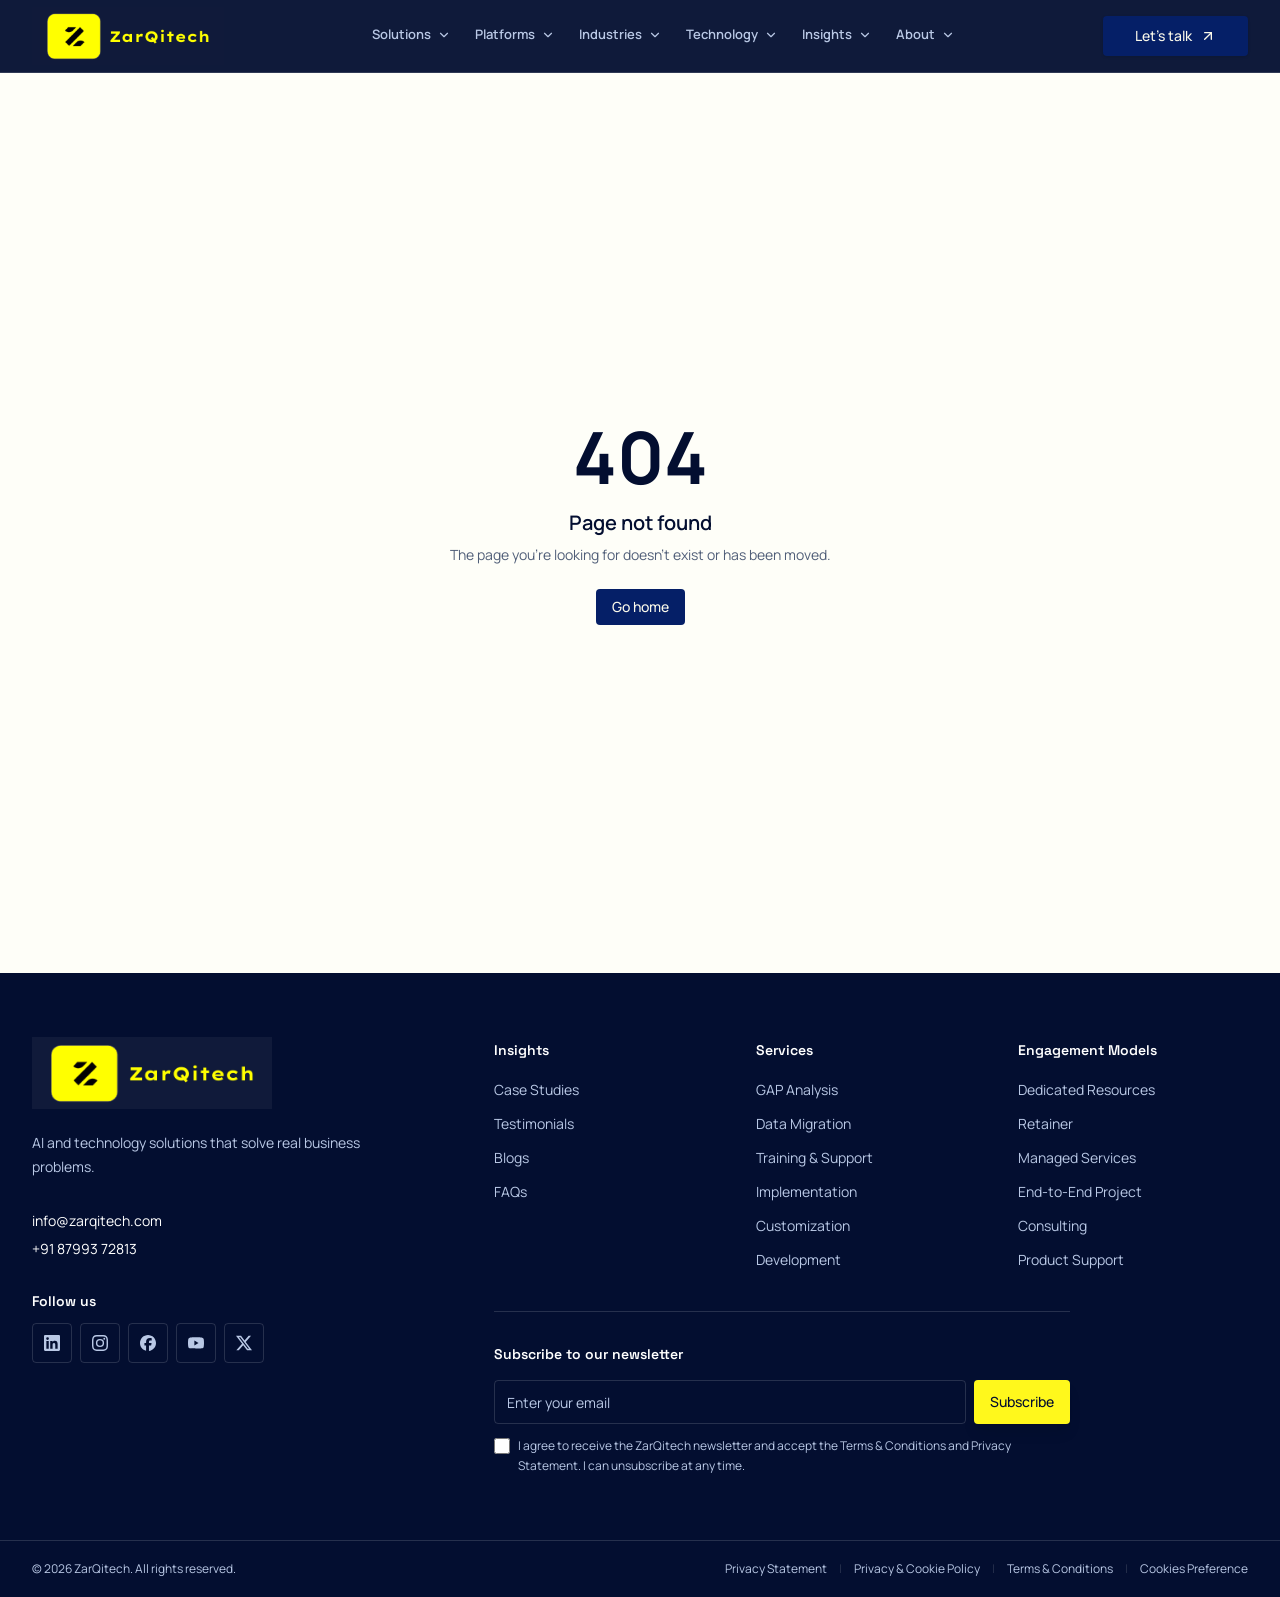
==== commit 176e961e: "Updated the address and contact details" ====
--- a/index.html
+++ b/index.html
@@ -1,261 +1,1655 @@
-<!DOCTYPE html><html lang="en">
+<!DOCTYPE html>
+<html lang="en">
 <!-- Mirrored from fourth-ztech-web-creations.lovable.app/ by HTTrack Website Copier/3.x [XR&CO'2014], Wed, 21 Oct 2026 09:18:43 GMT -->
-<!-- Added by HTTrack --><meta http-equiv="content-type" content="text/html;charset=utf-8" /><!-- /Added by HTTrack -->
-<head><meta charSet="utf-8"/><meta name="viewport" content="width=device-width, initial-scale=1"/><link rel="preload" as="image" href="__l5e/assets-v1/87c99aeb-596f-4522-a0ba-28690a1167bf/zarqitech-logo.png"/><link rel="preload" as="image" href="assets/d365-Reev5nxA.png"/><link rel="preload" as="image" href="assets/salesforce-7HbTbALI.png"/><link rel="preload" as="image" href="assets/zoho-65g7y2Hx.png"/><link rel="preload" as="image" href="assets/hubspot-BZmwR2IO.png"/><link rel="preload" as="image" href="assets/odoo-t94QJlza.png"/><link rel="preload" as="image" href="assets/sap-C_FId6cD.png"/><link rel="preload" as="image" href="assets/oracle-CBEg4qgS.png"/><link rel="preload" as="image" href="assets/servicenow-BYN8Dlib.png"/><link rel="preload" as="image" href="assets/shopify-CvF4XE-z.png"/><link rel="stylesheet" href="assets/styles--UfRpXbJ.css" data-precedence="default"/><link rel="stylesheet" href="https://fonts.googleapis.com/css2?family=Manrope:wght@400;500;600;700;800&amp;family=Space+Grotesk:wght@500;600;700&amp;display=swap" data-precedence="default"/><link rel="preload" as="image" href="assets/dynamics-365-finance-VnIbfz5X.png"/><link rel="preload" as="image" href="assets/dynamics-365-supply-chain-management-BMD1Lanp.png"/><link rel="preload" as="image" href="assets/dynamics-365-business-central-BgqPO5-s.png"/><link rel="preload" as="image" href="assets/dynamics-365-project-operations-DcDdMm8V.png"/><link rel="preload" as="image" href="assets/dynamics-365-sales-Cu9BBtQ3.png"/><link rel="preload" as="image" href="assets/dynamics-365-customer-insights-CFDx1dbt.png"/><link rel="preload" as="image" href="assets/dynamics-365-customer-service-BBNwlBAK.png"/><link rel="preload" as="image" href="assets/dynamics-365-field-service-BHM90cqT.png"/><link rel="preload" as="image" href="assets/dynamics-365-contact-center-Cu4tHNfC.png"/><link rel="preload" as="image" href="assets/power-apps-CM0VX6Gv.png"/><link rel="preload" as="image" href="assets/power-pages-CYmlMe7Y.png"/><link rel="preload" as="image" href="assets/copilot-studio-BfFrAB27.png"/><link rel="preload" as="image" href="assets/microsoft-365-copilot-BTjrZgRC.png"/><link rel="preload" as="image" href="assets/microsoft-agent-365-BpxyiJN8.png"/><link rel="preload" as="image" href="assets/react-Domxc3x2.png"/><link rel="preload" as="image" href="assets/nextjs-CH8nT2DX.png"/><link rel="preload" as="image" href="assets/angular-C-kcEE7S.png"/><link rel="preload" as="image" href="assets/vue-BPsRZc9R.png"/><link rel="preload" as="image" href="assets/typescript-_RWHOOkZ.png"/><link rel="preload" as="image" href="assets/pwa-BOHjTEuC.png"/><title>ZarQitech — AI + Technology Solutions</title><meta name="author" content="ZarQitech"/><meta name="description" content="Modernize operations, build digital products and automate repetitive work with ZarQitech."/><meta property="og:title" content="ZarQitech — AI + Technology Solutions"/><meta property="og:description" content="Technology solutions that solve real business problems."/><meta property="og:type" content="website"/><meta name="twitter:card" content="summary_large_image"/><link rel="modulepreload" href="assets/index-D9u6kaGz.js"/><link rel="modulepreload" href="assets/routes-9o2SekWh.js"/><link rel="modulepreload" href="assets/page-layout-NaHaM2Du.js"/><link rel="modulepreload" href="assets/check-W8y7K6it.js"/><link rel="icon" href="favicon.png" type="image/png"/><link rel="preconnect" href="https://fonts.googleapis.com/"/><link rel="preconnect" href="https://fonts.gstatic.com/" crossorigin="anonymous"/>
-<style>
-	#lovable-badge {
-		--badge-bg: #1b1b1b;
-		--badge-text: #c5c1b9;
-		--badge-text-hover: #dcdad5;
-		--badge-radius: 6px;
-		--badge-padding: 8px;
-		--badge-gap: 6px;
-		--badge-shadow: 
-			0 0 0 1px rgba(0, 0, 0, 0.88),
-			0 1px 0 0 rgba(0, 0, 0, 0.04),
-			0 2px 2px -1px rgba(0, 0, 0, 0.08),
-			0 4px 4px -2px rgba(0, 0, 0, 0.08),
-			0 8px 8px -4px rgba(0, 0, 0, 0.08),
-			0 16px 16px -8px rgba(0, 0, 0, 0.08);
-		--badge-transition-duration: 0.2s;
-		--badge-transition-easing: cubic-bezier(0.16, 1, 0.32, 1);
-		--focus-color: #575ECF;
-		--focus-offset: 2px;
-		--focus-width: 2px;
-		
-		position: fixed;
-		bottom: 12px;
-		right: 12px;
-		height: 24px;
-		display: flex;
-		align-items: center;
-		z-index: 1000000;
-		background-color: var(--badge-bg) !important;
-		color: var(--badge-text) !important;
-		border-radius: var(--badge-radius);
-		box-shadow: var(--badge-shadow) !important;
-		font-size: 12px;
-		font-family: system-ui, -apple-system, BlinkMacSystemFont, 'Segoe UI', Roboto, sans-serif;
-		font-weight: 400 !important;
-		text-transform: none !important;
-		font-feature-settings: normal !important;
-		transform: translateZ(0);
-		will-change: transform, opacity;
-		transition: opacity var(--badge-transition-duration) var(--badge-transition-easing);
-	}
-
-	#lovable-badge.closing {
-		opacity: 0;
-		pointer-events: none;
-	}
-
-	#lovable-badge-cta {
-		display: flex;
-		align-items: baseline;
-		gap: var(--badge-gap);
-		box-sizing: border-box;
-		padding: 4px var(--badge-padding) 0;
-		height: 100%;
-		color: inherit;
-		text-decoration: none;
-		white-space: nowrap;
-		border-radius: var(--badge-radius) 0 0 var(--badge-radius);
-		transition: 
-			background-color var(--badge-transition-duration) ease,
-			color var(--badge-transition-duration) ease,
-			transform 0.1s ease;
-	}
-
-	#lovable-badge-cta:hover {
-		background: rgba(255, 255, 255, 0.04);
-		color: var(--badge-text-hover);
-	}
-
-	#lovable-badge-cta:active {
-		transform: scale(0.98);
-	}
-
-	#lovable-badge-cta:focus {
-		outline: none;
-	}
-
-	#lovable-badge-cta:focus-visible {
-		outline: var(--focus-width) solid var(--focus-color);
-		outline-offset: var(--focus-offset);
-		z-index: 1;
-	}
-
-	#lovable-badge-text {
-		line-height: 1;
-	}
-
-	/* The wordmark baseline sits at y=12 of the 16px logo; an empty 12px box
+<!-- Added by HTTrack -->
+<meta http-equiv="content-type" content="text/html;charset=utf-8" /><!-- /Added by HTTrack -->
+
+<head>
+	<meta charSet="utf-8" />
+	<meta name="viewport" content="width=device-width, initial-scale=1" />
+	<link rel="preload" as="image" href="__l5e/assets-v1/87c99aeb-596f-4522-a0ba-28690a1167bf/zarqitech-logo.png" />
+	<link rel="preload" as="image" href="assets/d365-Reev5nxA.png" />
+	<link rel="preload" as="image" href="assets/salesforce-7HbTbALI.png" />
+	<link rel="preload" as="image" href="assets/zoho-65g7y2Hx.png" />
+	<link rel="preload" as="image" href="assets/hubspot-BZmwR2IO.png" />
+	<link rel="preload" as="image" href="assets/odoo-t94QJlza.png" />
+	<link rel="preload" as="image" href="assets/sap-C_FId6cD.png" />
+	<link rel="preload" as="image" href="assets/oracle-CBEg4qgS.png" />
+	<link rel="preload" as="image" href="assets/servicenow-BYN8Dlib.png" />
+	<link rel="preload" as="image" href="assets/shopify-CvF4XE-z.png" />
+	<link rel="stylesheet" href="assets/styles--UfRpXbJ.css" data-precedence="default" />
+	<link rel="stylesheet"
+		href="https://fonts.googleapis.com/css2?family=Manrope:wght@400;500;600;700;800&amp;family=Space+Grotesk:wght@500;600;700&amp;display=swap"
+		data-precedence="default" />
+	<link rel="preload" as="image" href="assets/dynamics-365-finance-VnIbfz5X.png" />
+	<link rel="preload" as="image" href="assets/dynamics-365-supply-chain-management-BMD1Lanp.png" />
+	<link rel="preload" as="image" href="assets/dynamics-365-business-central-BgqPO5-s.png" />
+	<link rel="preload" as="image" href="assets/dynamics-365-project-operations-DcDdMm8V.png" />
+	<link rel="preload" as="image" href="assets/dynamics-365-sales-Cu9BBtQ3.png" />
+	<link rel="preload" as="image" href="assets/dynamics-365-customer-insights-CFDx1dbt.png" />
+	<link rel="preload" as="image" href="assets/dynamics-365-customer-service-BBNwlBAK.png" />
+	<link rel="preload" as="image" href="assets/dynamics-365-field-service-BHM90cqT.png" />
+	<link rel="preload" as="image" href="assets/dynamics-365-contact-center-Cu4tHNfC.png" />
+	<link rel="preload" as="image" href="assets/power-apps-CM0VX6Gv.png" />
+	<link rel="preload" as="image" href="assets/power-pages-CYmlMe7Y.png" />
+	<link rel="preload" as="image" href="assets/copilot-studio-BfFrAB27.png" />
+	<link rel="preload" as="image" href="assets/microsoft-365-copilot-BTjrZgRC.png" />
+	<link rel="preload" as="image" href="assets/microsoft-agent-365-BpxyiJN8.png" />
+	<link rel="preload" as="image" href="assets/react-Domxc3x2.png" />
+	<link rel="preload" as="image" href="assets/nextjs-CH8nT2DX.png" />
+	<link rel="preload" as="image" href="assets/angular-C-kcEE7S.png" />
+	<link rel="preload" as="image" href="assets/vue-BPsRZc9R.png" />
+	<link rel="preload" as="image" href="assets/typescript-_RWHOOkZ.png" />
+	<link rel="preload" as="image" href="assets/pwa-BOHjTEuC.png" />
+	<title>ZarQitech — AI + Technology Solutions</title>
+	<meta name="author" content="ZarQitech" />
+	<meta name="description"
+		content="Modernize operations, build digital products and automate repetitive work with ZarQitech." />
+	<meta property="og:title" content="ZarQitech — AI + Technology Solutions" />
+	<meta property="og:description" content="Technology solutions that solve real business problems." />
+	<meta property="og:type" content="website" />
+	<meta name="twitter:card" content="summary_large_image" />
+	<link rel="modulepreload" href="assets/index-D9u6kaGz.js" />
+	<link rel="modulepreload" href="assets/routes-9o2SekWh.js" />
+	<link rel="modulepreload" href="assets/page-layout-NaHaM2Du.js" />
+	<link rel="modulepreload" href="assets/check-W8y7K6it.js" />
+	<link rel="icon" href="favicon.png" type="image/png" />
+	<link rel="preconnect" href="https://fonts.googleapis.com/" />
+	<link rel="preconnect" href="https://fonts.gstatic.com/" crossorigin="anonymous" />
+	<style>
+		#lovable-badge {
+			--badge-bg: #1b1b1b;
+			--badge-text: #c5c1b9;
+			--badge-text-hover: #dcdad5;
+			--badge-radius: 6px;
+			--badge-padding: 8px;
+			--badge-gap: 6px;
+			--badge-shadow:
+				0 0 0 1px rgba(0, 0, 0, 0.88),
+				0 1px 0 0 rgba(0, 0, 0, 0.04),
+				0 2px 2px -1px rgba(0, 0, 0, 0.08),
+				0 4px 4px -2px rgba(0, 0, 0, 0.08),
+				0 8px 8px -4px rgba(0, 0, 0, 0.08),
+				0 16px 16px -8px rgba(0, 0, 0, 0.08);
+			--badge-transition-duration: 0.2s;
+			--badge-transition-easing: cubic-bezier(0.16, 1, 0.32, 1);
+			--focus-color: #575ECF;
+			--focus-offset: 2px;
+			--focus-width: 2px;
+
+			position: fixed;
+			bottom: 12px;
+			right: 12px;
+			height: 24px;
+			display: flex;
+			align-items: center;
+			z-index: 1000000;
+			background-color: var(--badge-bg) !important;
+			color: var(--badge-text) !important;
+			border-radius: var(--badge-radius);
+			box-shadow: var(--badge-shadow) !important;
+			font-size: 12px;
+			font-family: system-ui, -apple-system, BlinkMacSystemFont, 'Segoe UI', Roboto, sans-serif;
+			font-weight: 400 !important;
+			text-transform: none !important;
+			font-feature-settings: normal !important;
+			transform: translateZ(0);
+			will-change: transform, opacity;
+			transition: opacity var(--badge-transition-duration) var(--badge-transition-easing);
+		}
+
+		#lovable-badge.closing {
+			opacity: 0;
+			pointer-events: none;
+		}
+
+		#lovable-badge-cta {
+			display: flex;
+			align-items: baseline;
+			gap: var(--badge-gap);
+			box-sizing: border-box;
+			padding: 4px var(--badge-padding) 0;
+			height: 100%;
+			color: inherit;
+			text-decoration: none;
+			white-space: nowrap;
+			border-radius: var(--badge-radius) 0 0 var(--badge-radius);
+			transition:
+				background-color var(--badge-transition-duration) ease,
+				color var(--badge-transition-duration) ease,
+				transform 0.1s ease;
+		}
+
+		#lovable-badge-cta:hover {
+			background: rgba(255, 255, 255, 0.04);
+			color: var(--badge-text-hover);
+		}
+
+		#lovable-badge-cta:active {
+			transform: scale(0.98);
+		}
+
+		#lovable-badge-cta:focus {
+			outline: none;
+		}
+
+		#lovable-badge-cta:focus-visible {
+			outline: var(--focus-width) solid var(--focus-color);
+			outline-offset: var(--focus-offset);
+			z-index: 1;
+		}
+
+		#lovable-badge-text {
+			line-height: 1;
+		}
+
+		/* The wordmark baseline sits at y=12 of the 16px logo; an empty 12px box
 	   makes that the flex baseline so the text aligns to it on any system font. */
-	#lovable-badge-logo {
-		position: relative;
-		display: block;
-		width: 52px;
-		height: 12px;
-	}
-
-	#lovable-badge-logo svg {
-		position: absolute;
-		top: 0;
-		left: 0;
-	}
-
-	#lovable-badge-divider {
-		width: 1px;
-		height: 24px;
-		background-color: rgba(255, 255, 255, 0.04);
-		flex-shrink: 0;
-	}
-
-	#lovable-badge-close {
-		width: 24px;
-		height: 24px;
-		min-width: 24px;
-		min-height: 24px;
-		cursor: pointer;
-		background: none;
-		border: none;
-		padding: 0;
-		display: flex;
-		align-items: center;
-		justify-content: center;
-		border-radius: 0 var(--badge-radius) var(--badge-radius) 0;
-		flex-shrink: 0;
-		transition: 
-			background-color var(--badge-transition-duration) ease,
-			transform 0.1s ease;
-	}
-
-	#lovable-badge-close:hover {
-		background: rgba(255, 255, 255, 0.04);
-	}
-
-	#lovable-badge-close:active {
-		transform: scale(0.92);
-	}
-
-	#lovable-badge-close:focus {
-		outline: none;
-	}
-
-	#lovable-badge-close:focus-visible {
-		outline: var(--focus-width) solid var(--focus-color);
-		outline-offset: calc(var(--focus-offset) * -1);
-		z-index: 1;
-	}
-
-	#lovable-badge-close svg path {
-		fill: var(--badge-text);
-		transition: fill var(--badge-transition-duration) ease;
-	}
-
-	#lovable-badge-close:hover svg path {
-		fill: var(--badge-text-hover);
-	}
-
-	@media (prefers-reduced-motion: reduce) {
-		#lovable-badge,
-		#lovable-badge-cta,
-		#lovable-badge-close,
+		#lovable-badge-logo {
+			position: relative;
+			display: block;
+			width: 52px;
+			height: 12px;
+		}
+
+		#lovable-badge-logo svg {
+			position: absolute;
+			top: 0;
+			left: 0;
+		}
+
+		#lovable-badge-divider {
+			width: 1px;
+			height: 24px;
+			background-color: rgba(255, 255, 255, 0.04);
+			flex-shrink: 0;
+		}
+
+		#lovable-badge-close {
+			width: 24px;
+			height: 24px;
+			min-width: 24px;
+			min-height: 24px;
+			cursor: pointer;
+			background: none;
+			border: none;
+			padding: 0;
+			display: flex;
+			align-items: center;
+			justify-content: center;
+			border-radius: 0 var(--badge-radius) var(--badge-radius) 0;
+			flex-shrink: 0;
+			transition:
+				background-color var(--badge-transition-duration) ease,
+				transform 0.1s ease;
+		}
+
+		#lovable-badge-close:hover {
+			background: rgba(255, 255, 255, 0.04);
+		}
+
+		#lovable-badge-close:active {
+			transform: scale(0.92);
+		}
+
+		#lovable-badge-close:focus {
+			outline: none;
+		}
+
+		#lovable-badge-close:focus-visible {
+			outline: var(--focus-width) solid var(--focus-color);
+			outline-offset: calc(var(--focus-offset) * -1);
+			z-index: 1;
+		}
+
 		#lovable-badge-close svg path {
-			transition: none;
-		}
-		
-		#lovable-badge-cta:active,
-		#lovable-badge-close:active {
-			transform: none;
-		}
-	}
-
-	@media (prefers-contrast: high) {
-		#lovable-badge {
-			--badge-bg: #000;
-			--badge-text: #fff;
-			--badge-text-hover: #fff;
-			border: 2px solid currentColor;
-		}
-		
-		#lovable-badge-cta:focus-visible,
-		#lovable-badge-close:focus-visible {
-			outline-width: 3px;
-		}
-	}
-</style>
-<script defer src="_flock.js" data-proxy-url="/~api/analytics"></script><script defer src="__l5e/events.4d3abd1f6b7321c2.js" data-artifact-kind="dwl_content_hash" data-artifact-id="bbc7225efafb2c10a93da91d325ced0ec9d83df172dd8180ca87a1dee941aed8" data-commit-sha="c9dc44fc781af5a1c2ceeb66d0c6aef26cd1d826" data-context-token="v1.[base64].ZbAxTJwQQopsUj5yxO9auYVF9KV7EHJClJo5jE2wG7s"></script><meta name="twitter:title" content="ZarQitech — AI + Technology Solutions"><meta name="twitter:description" content="Technology solutions that solve real business problems."><meta property="og:image" content="https://pub-bb2e103a32db4e198524a2e9ed8f35b4.r2.dev/lovp_0a1zhnpdtt8pzs04eejgyak5pf/42c46259b61c77fd453872a1b3acd22a_1792573393353.png"><meta name="twitter:image" content="https://pub-bb2e103a32db4e198524a2e9ed8f35b4.r2.dev/lovp_0a1zhnpdtt8pzs04eejgyak5pf/42c46259b61c77fd453872a1b3acd22a_1792573393353.png"></head><body><header class="sticky top-0 z-50 border-b border-nav-border bg-nav/95 text-nav-foreground backdrop-blur-xl"><div class="relative mx-auto flex h-18 max-w-7xl items-center justify-between px-5 lg:px-8"><a class="group flex items-center gap-2.5 active" aria-label="ZarQitech home" href="index.html" data-status="active" aria-current="page"><img src="__l5e/assets-v1/87c99aeb-596f-4522-a0ba-28690a1167bf/zarqitech-logo.png" alt="ZarQitech" width="584" height="176" class="h-auto w-44 object-contain sm:w-48"/></a><nav class="hidden items-stretch self-stretch xl:flex" aria-label="Main navigation"><div class="group flex items-center"><a class="flex h-full items-center gap-1.5 border-b-2 border-transparent px-3 text-[13px] font-semibold text-nav-muted transition-colors hover:text-nav-foreground group-hover:border-brand-yellow group-hover:text-nav-foreground focus-visible:outline-none focus-visible:text-nav-foreground" href="solutions.html">Solutions<svg xmlns="http://www.w3.org/2000/svg" width="24" height="24" viewBox="0 0 24 24" fill="none" stroke="currentColor" stroke-width="2" stroke-linecap="round" stroke-linejoin="round" class="lucide lucide-chevron-down size-3.5 transition-transform group-hover:rotate-180" aria-hidden="true"><path d="m6 9 6 6 6-6"></path></svg></a><div class="invisible absolute inset-x-5 top-full translate-y-2 opacity-0 transition-all duration-200 group-hover:visible group-hover:translate-y-0 group-hover:opacity-100 group-focus-within:visible group-focus-within:translate-y-0 group-focus-within:opacity-100 lg:inset-x-8"><div class="grid grid-cols-[18rem_1fr_17rem] overflow-hidden rounded-3xl border border-nav-border bg-background text-foreground shadow-2xl"><ul class="border-r border-border bg-brand-ice/60 py-3"><li><a class="flex items-center justify-between px-6 py-2.5 text-[15px] font-semibold transition-colors bg-background text-primary" href="solutions.html"><span class="flex items-center gap-3">AI &amp; Automation</span><svg xmlns="http://www.w3.org/2000/svg" width="24" height="24" viewBox="0 0 24 24" fill="none" stroke="currentColor" stroke-width="2" stroke-linecap="round" stroke-linejoin="round" class="lucide lucide-chevron-right size-4" aria-hidden="true"><path d="m9 18 6-6-6-6"></path></svg></a></li><li><a class="flex items-center justify-between px-6 py-2.5 text-[15px] font-semibold transition-colors text-foreground hover:text-primary" href="solutions.html"><span class="flex items-center gap-3">Business Applications</span><svg xmlns="http://www.w3.org/2000/svg" width="24" height="24" viewBox="0 0 24 24" fill="none" stroke="currentColor" stroke-width="2" stroke-linecap="round" stroke-linejoin="round" class="lucide lucide-chevron-right size-4" aria-hidden="true"><path d="m9 18 6-6-6-6"></path></svg></a></li><li><a class="flex items-center justify-between px-6 py-2.5 text-[15px] font-semibold transition-colors text-foreground hover:text-primary" href="solutions.html"><span class="flex items-center gap-3">Custom Software</span><svg xmlns="http://www.w3.org/2000/svg" width="24" height="24" viewBox="0 0 24 24" fill="none" stroke="currentColor" stroke-width="2" stroke-linecap="round" stroke-linejoin="round" class="lucide lucide-chevron-right size-4" aria-hidden="true"><path d="m9 18 6-6-6-6"></path></svg></a></li><li><a class="flex items-center justify-between px-6 py-2.5 text-[15px] font-semibold transition-colors text-foreground hover:text-primary" href="solutions.html"><span class="flex items-center gap-3">Cloud &amp; Data</span><svg xmlns="http://www.w3.org/2000/svg" width="24" height="24" viewBox="0 0 24 24" fill="none" stroke="currentColor" stroke-width="2" stroke-linecap="round" stroke-linejoin="round" class="lucide lucide-chevron-right size-4" aria-hidden="true"><path d="m9 18 6-6-6-6"></path></svg></a></li><li><a class="flex items-center justify-between px-6 py-2.5 text-[15px] font-semibold transition-colors text-foreground hover:text-primary" href="solutions.html"><span class="flex items-center gap-3">Integration</span><svg xmlns="http://www.w3.org/2000/svg" width="24" height="24" viewBox="0 0 24 24" fill="none" stroke="currentColor" stroke-width="2" stroke-linecap="round" stroke-linejoin="round" class="lucide lucide-chevron-right size-4" aria-hidden="true"><path d="m9 18 6-6-6-6"></path></svg></a></li></ul><div class="grid content-start gap-x-8 gap-y-1 px-8 py-5 sm:grid-cols-2"><a class="flex items-center gap-2.5 py-2 text-sm text-muted-foreground transition-colors hover:text-primary" href="solutions.html">AI Agents</a><a class="flex items-center gap-2.5 py-2 text-sm text-muted-foreground transition-colors hover:text-primary" href="solutions.html">AI Product Development</a><a class="flex items-center gap-2.5 py-2 text-sm text-muted-foreground transition-colors hover:text-primary" href="solutions.html">Workflow Automation</a><a class="flex items-center gap-2.5 py-2 text-sm text-muted-foreground transition-colors hover:text-primary" href="solutions.html">AI Consulting</a><a class="flex items-center gap-2.5 py-2 text-sm text-muted-foreground transition-colors hover:text-primary" href="solutions.html">Voice &amp; Language AI</a><a class="flex items-center gap-2.5 py-2 text-sm text-muted-foreground transition-colors hover:text-primary" href="solutions.html">Document Intelligence</a></div><div class="relative flex flex-col items-center justify-start overflow-hidden bg-brand-ice px-6 py-8 text-center"><p class="font-display text-xl text-brand-navy">Let&#x27;s grow together</p><p class="font-display text-2xl font-bold text-brand-navy">Partner with us</p><a class="inline-flex items-center justify-center gap-2 whitespace-nowrap rounded-md text-sm font-medium cursor-pointer transition-colors focus-visible:outline-none focus-visible:ring-1 focus-visible:ring-ring disabled:pointer-events-none disabled:opacity-50 disabled:cursor-not-allowed [&amp;_svg]:pointer-events-none [&amp;_svg]:size-4 [&amp;_svg]:shrink-0 bg-primary text-primary-foreground shadow hover:bg-primary/90 h-9 px-4 py-2 mt-5" href="contact.html">Get a quote <svg xmlns="http://www.w3.org/2000/svg" width="24" height="24" viewBox="0 0 24 24" fill="none" stroke="currentColor" stroke-width="2" stroke-linecap="round" stroke-linejoin="round" class="lucide lucide-arrow-up-right" aria-hidden="true"><path d="M7 7h10v10"></path><path d="M7 17 17 7"></path></svg></a><div class="tech-grid pointer-events-none absolute inset-x-0 bottom-0 h-24 opacity-20"></div><div class="pointer-events-none absolute -bottom-10 -right-8 size-32 rounded-full bg-brand-periwinkle/60"></div><div class="pointer-events-none absolute -bottom-6 left-6 size-12 border-2 border-brand-navy/30"></div></div></div></div></div><div class="group flex items-center"><a class="flex h-full items-center gap-1.5 border-b-2 border-transparent px-3 text-[13px] font-semibold text-nav-muted transition-colors hover:text-nav-foreground group-hover:border-brand-yellow group-hover:text-nav-foreground focus-visible:outline-none focus-visible:text-nav-foreground" href="platforms.html">Platforms<svg xmlns="http://www.w3.org/2000/svg" width="24" height="24" viewBox="0 0 24 24" fill="none" stroke="currentColor" stroke-width="2" stroke-linecap="round" stroke-linejoin="round" class="lucide lucide-chevron-down size-3.5 transition-transform group-hover:rotate-180" aria-hidden="true"><path d="m6 9 6 6 6-6"></path></svg></a><div class="invisible absolute inset-x-5 top-full translate-y-2 opacity-0 transition-all duration-200 group-hover:visible group-hover:translate-y-0 group-hover:opacity-100 group-focus-within:visible group-focus-within:translate-y-0 group-focus-within:opacity-100 lg:inset-x-8"><div class="grid grid-cols-[18rem_1fr_17rem] overflow-hidden rounded-3xl border border-nav-border bg-background text-foreground shadow-2xl"><ul class="border-r border-border bg-brand-ice/60 py-3"><li><a class="flex items-center justify-between px-6 py-2.5 text-[15px] font-semibold transition-colors bg-background text-primary" href="platforms.html"><span class="flex items-center gap-3"><img src="assets/d365-Reev5nxA.png" alt="" class="h-6 w-10 object-contain"/>Microsoft Dynamics 365</span><svg xmlns="http://www.w3.org/2000/svg" width="24" height="24" viewBox="0 0 24 24" fill="none" stroke="currentColor" stroke-width="2" stroke-linecap="round" stroke-linejoin="round" class="lucide lucide-chevron-right size-4" aria-hidden="true"><path d="m9 18 6-6-6-6"></path></svg></a></li><li><a class="flex items-center justify-between px-6 py-2.5 text-[15px] font-semibold transition-colors text-foreground hover:text-primary" href="platforms.html"><span class="flex items-center gap-3"><img src="assets/salesforce-7HbTbALI.png" alt="" class="h-6 w-10 object-contain"/>Salesforce</span><svg xmlns="http://www.w3.org/2000/svg" width="24" height="24" viewBox="0 0 24 24" fill="none" stroke="currentColor" stroke-width="2" stroke-linecap="round" stroke-linejoin="round" class="lucide lucide-chevron-right size-4" aria-hidden="true"><path d="m9 18 6-6-6-6"></path></svg></a></li><li><a class="flex items-center justify-between px-6 py-2.5 text-[15px] font-semibold transition-colors text-foreground hover:text-primary" href="platforms.html"><span class="flex items-center gap-3"><img src="assets/zoho-65g7y2Hx.png" alt="" class="h-6 w-10 object-contain"/>Zoho</span><svg xmlns="http://www.w3.org/2000/svg" width="24" height="24" viewBox="0 0 24 24" fill="none" stroke="currentColor" stroke-width="2" stroke-linecap="round" stroke-linejoin="round" class="lucide lucide-chevron-right size-4" aria-hidden="true"><path d="m9 18 6-6-6-6"></path></svg></a></li><li><a class="flex items-center justify-between px-6 py-2.5 text-[15px] font-semibold transition-colors text-foreground hover:text-primary" href="platforms.html"><span class="flex items-center gap-3"><img src="assets/hubspot-BZmwR2IO.png" alt="" class="h-6 w-10 object-contain"/>HubSpot</span><svg xmlns="http://www.w3.org/2000/svg" width="24" height="24" viewBox="0 0 24 24" fill="none" stroke="currentColor" stroke-width="2" stroke-linecap="round" stroke-linejoin="round" class="lucide lucide-chevron-right size-4" aria-hidden="true"><path d="m9 18 6-6-6-6"></path></svg></a></li><li><a class="flex items-center justify-between px-6 py-2.5 text-[15px] font-semibold transition-colors text-foreground hover:text-primary" href="platforms.html"><span class="flex items-center gap-3"><img src="assets/odoo-t94QJlza.png" alt="" class="h-6 w-10 object-contain"/>Odoo</span><svg xmlns="http://www.w3.org/2000/svg" width="24" height="24" viewBox="0 0 24 24" fill="none" stroke="currentColor" stroke-width="2" stroke-linecap="round" stroke-linejoin="round" class="lucide lucide-chevron-right size-4" aria-hidden="true"><path d="m9 18 6-6-6-6"></path></svg></a></li><li><a class="flex items-center justify-between px-6 py-2.5 text-[15px] font-semibold transition-colors text-foreground hover:text-primary" href="platforms.html"><span class="flex items-center gap-3"><img src="assets/sap-C_FId6cD.png" alt="" class="h-6 w-10 object-contain"/>SAP</span><svg xmlns="http://www.w3.org/2000/svg" width="24" height="24" viewBox="0 0 24 24" fill="none" stroke="currentColor" stroke-width="2" stroke-linecap="round" stroke-linejoin="round" class="lucide lucide-chevron-right size-4" aria-hidden="true"><path d="m9 18 6-6-6-6"></path></svg></a></li><li><a class="flex items-center justify-between px-6 py-2.5 text-[15px] font-semibold transition-colors text-foreground hover:text-primary" href="platforms.html"><span class="flex items-center gap-3"><img src="assets/oracle-CBEg4qgS.png" alt="" class="h-6 w-10 object-contain"/>Oracle</span><svg xmlns="http://www.w3.org/2000/svg" width="24" height="24" viewBox="0 0 24 24" fill="none" stroke="currentColor" stroke-width="2" stroke-linecap="round" stroke-linejoin="round" class="lucide lucide-chevron-right size-4" aria-hidden="true"><path d="m9 18 6-6-6-6"></path></svg></a></li><li><a class="flex items-center justify-between px-6 py-2.5 text-[15px] font-semibold transition-colors text-foreground hover:text-primary" href="platforms.html"><span class="flex items-center gap-3"><img src="assets/servicenow-BYN8Dlib.png" alt="" class="h-6 w-10 object-contain"/>ServiceNow</span><svg xmlns="http://www.w3.org/2000/svg" width="24" height="24" viewBox="0 0 24 24" fill="none" stroke="currentColor" stroke-width="2" stroke-linecap="round" stroke-linejoin="round" class="lucide lucide-chevron-right size-4" aria-hidden="true"><path d="m9 18 6-6-6-6"></path></svg></a></li><li><a class="flex items-center justify-between px-6 py-2.5 text-[15px] font-semibold transition-colors text-foreground hover:text-primary" href="platforms.html"><span class="flex items-center gap-3"><img src="assets/shopify-CvF4XE-z.png" alt="" class="h-6 w-10 object-contain"/>Shopify</span><svg xmlns="http://www.w3.org/2000/svg" width="24" height="24" viewBox="0 0 24 24" fill="none" stroke="currentColor" stroke-width="2" stroke-linecap="round" stroke-linejoin="round" class="lucide lucide-chevron-right size-4" aria-hidden="true"><path d="m9 18 6-6-6-6"></path></svg></a></li></ul><div class="grid content-start gap-x-8 gap-y-1 px-8 py-5 sm:grid-cols-2"><a class="flex items-center gap-2.5 py-2 text-sm text-muted-foreground transition-colors hover:text-primary" href="platforms.html"><img src="assets/dynamics-365-finance-VnIbfz5X.png" alt="" class="h-5 w-6 object-contain"/>Dynamics 365 Finance</a><a class="flex items-center gap-2.5 py-2 text-sm text-muted-foreground transition-colors hover:text-primary" href="platforms.html"><img src="assets/dynamics-365-supply-chain-management-BMD1Lanp.png" alt="" class="h-5 w-6 object-contain"/>Dynamics 365 Supply Chain Management</a><a class="flex items-center gap-2.5 py-2 text-sm text-muted-foreground transition-colors hover:text-primary" href="platforms.html"><img src="assets/dynamics-365-business-central-BgqPO5-s.png" alt="" class="h-5 w-6 object-contain"/>Dynamics 365 Business Central</a><a class="flex items-center gap-2.5 py-2 text-sm text-muted-foreground transition-colors hover:text-primary" href="platforms.html"><img src="[data-uri]" alt="" class="h-5 w-6 object-contain"/>Dynamics 365 Commerce</a><a class="flex items-center gap-2.5 py-2 text-sm text-muted-foreground transition-colors hover:text-primary" href="platforms.html"><img src="assets/dynamics-365-project-operations-DcDdMm8V.png" alt="" class="h-5 w-6 object-contain"/>Dynamics 365 Project Operations</a><a class="flex items-center gap-2.5 py-2 text-sm text-muted-foreground transition-colors hover:text-primary" href="platforms.html"><img src="assets/dynamics-365-sales-Cu9BBtQ3.png" alt="" class="h-5 w-6 object-contain"/>Dynamics 365 Sales</a><a class="flex items-center gap-2.5 py-2 text-sm text-muted-foreground transition-colors hover:text-primary" href="platforms.html"><img src="assets/dynamics-365-customer-insights-CFDx1dbt.png" alt="" class="h-5 w-6 object-contain"/>Dynamics 365 Customer Insights</a><a class="flex items-center gap-2.5 py-2 text-sm text-muted-foreground transition-colors hover:text-primary" href="platforms.html"><img src="assets/dynamics-365-customer-service-BBNwlBAK.png" alt="" class="h-5 w-6 object-contain"/>Dynamics 365 Customer Service</a><a class="flex items-center gap-2.5 py-2 text-sm text-muted-foreground transition-colors hover:text-primary" href="platforms.html"><img src="assets/dynamics-365-field-service-BHM90cqT.png" alt="" class="h-5 w-6 object-contain"/>Dynamics 365 Field Service</a><a class="flex items-center gap-2.5 py-2 text-sm text-muted-foreground transition-colors hover:text-primary" href="platforms.html"><img src="assets/dynamics-365-contact-center-Cu4tHNfC.png" alt="" class="h-5 w-6 object-contain"/>Dynamics 365 Contact Center</a><a class="flex items-center gap-2.5 py-2 text-sm text-muted-foreground transition-colors hover:text-primary" href="platforms.html"><img src="[data-uri]" alt="" class="h-5 w-6 object-contain"/>Microsoft Fabric</a><a class="flex items-center gap-2.5 py-2 text-sm text-muted-foreground transition-colors hover:text-primary" href="platforms.html"><img src="[data-uri]" alt="" class="h-5 w-6 object-contain"/>Power BI</a><a class="flex items-center gap-2.5 py-2 text-sm text-muted-foreground transition-colors hover:text-primary" href="platforms.html"><img src="[data-uri]" alt="" class="h-5 w-6 object-contain"/>Power Automate</a><a class="flex items-center gap-2.5 py-2 text-sm text-muted-foreground transition-colors hover:text-primary" href="platforms.html"><img src="assets/power-apps-CM0VX6Gv.png" alt="" class="h-5 w-6 object-contain"/>Power Apps</a><a class="flex items-center gap-2.5 py-2 text-sm text-muted-foreground transition-colors hover:text-primary" href="platforms.html"><img src="assets/power-pages-CYmlMe7Y.png" alt="" class="h-5 w-6 object-contain"/>Power Pages</a><a class="flex items-center gap-2.5 py-2 text-sm text-muted-foreground transition-colors hover:text-primary" href="platforms.html"><img src="assets/copilot-studio-BfFrAB27.png" alt="" class="h-5 w-6 object-contain"/>Microsoft Copilot Studio</a><a class="flex items-center gap-2.5 py-2 text-sm text-muted-foreground transition-colors hover:text-primary" href="platforms.html"><img src="assets/microsoft-365-copilot-BTjrZgRC.png" alt="" class="h-5 w-6 object-contain"/>Microsoft 365 Copilot</a><a class="flex items-center gap-2.5 py-2 text-sm text-muted-foreground transition-colors hover:text-primary" href="platforms.html"><img src="assets/microsoft-agent-365-BpxyiJN8.png" alt="" class="h-5 w-6 object-contain"/>Microsoft Agent 365</a></div><div class="relative flex flex-col items-center justify-start overflow-hidden bg-brand-ice px-6 py-8 text-center"><p class="font-display text-xl text-brand-navy">Let&#x27;s grow together</p><p class="font-display text-2xl font-bold text-brand-navy">Partner with us</p><a class="inline-flex items-center justify-center gap-2 whitespace-nowrap rounded-md text-sm font-medium cursor-pointer transition-colors focus-visible:outline-none focus-visible:ring-1 focus-visible:ring-ring disabled:pointer-events-none disabled:opacity-50 disabled:cursor-not-allowed [&amp;_svg]:pointer-events-none [&amp;_svg]:size-4 [&amp;_svg]:shrink-0 bg-primary text-primary-foreground shadow hover:bg-primary/90 h-9 px-4 py-2 mt-5" href="contact.html">Get a quote <svg xmlns="http://www.w3.org/2000/svg" width="24" height="24" viewBox="0 0 24 24" fill="none" stroke="currentColor" stroke-width="2" stroke-linecap="round" stroke-linejoin="round" class="lucide lucide-arrow-up-right" aria-hidden="true"><path d="M7 7h10v10"></path><path d="M7 17 17 7"></path></svg></a><div class="tech-grid pointer-events-none absolute inset-x-0 bottom-0 h-24 opacity-20"></div><div class="pointer-events-none absolute -bottom-10 -right-8 size-32 rounded-full bg-brand-periwinkle/60"></div><div class="pointer-events-none absolute -bottom-6 left-6 size-12 border-2 border-brand-navy/30"></div></div></div></div></div><div class="group flex items-center"><a class="flex h-full items-center gap-1.5 border-b-2 border-transparent px-3 text-[13px] font-semibold text-nav-muted transition-colors hover:text-nav-foreground group-hover:border-brand-yellow group-hover:text-nav-foreground focus-visible:outline-none focus-visible:text-nav-foreground" href="industries.html">Industries<svg xmlns="http://www.w3.org/2000/svg" width="24" height="24" viewBox="0 0 24 24" fill="none" stroke="currentColor" stroke-width="2" stroke-linecap="round" stroke-linejoin="round" class="lucide lucide-chevron-down size-3.5 transition-transform group-hover:rotate-180" aria-hidden="true"><path d="m6 9 6 6 6-6"></path></svg></a><div class="invisible absolute inset-x-5 top-full translate-y-2 opacity-0 transition-all duration-200 group-hover:visible group-hover:translate-y-0 group-hover:opacity-100 group-focus-within:visible group-focus-within:translate-y-0 group-focus-within:opacity-100 lg:inset-x-8"><div class="grid grid-cols-[18rem_1fr_17rem] overflow-hidden rounded-3xl border border-nav-border bg-background text-foreground shadow-2xl"><ul class="border-r border-border bg-brand-ice/60 py-3"><li><a class="flex items-center justify-between px-6 py-2.5 text-[15px] font-semibold transition-colors bg-background text-primary" href="industries.html"><span class="flex items-center gap-3">Financial Services</span><svg xmlns="http://www.w3.org/2000/svg" width="24" height="24" viewBox="0 0 24 24" fill="none" stroke="currentColor" stroke-width="2" stroke-linecap="round" stroke-linejoin="round" class="lucide lucide-chevron-right size-4" aria-hidden="true"><path d="m9 18 6-6-6-6"></path></svg></a></li><li><a class="flex items-center justify-between px-6 py-2.5 text-[15px] font-semibold transition-colors text-foreground hover:text-primary" href="industries.html"><span class="flex items-center gap-3">Healthcare</span><svg xmlns="http://www.w3.org/2000/svg" width="24" height="24" viewBox="0 0 24 24" fill="none" stroke="currentColor" stroke-width="2" stroke-linecap="round" stroke-linejoin="round" class="lucide lucide-chevron-right size-4" aria-hidden="true"><path d="m9 18 6-6-6-6"></path></svg></a></li><li><a class="flex items-center justify-between px-6 py-2.5 text-[15px] font-semibold transition-colors text-foreground hover:text-primary" href="industries.html"><span class="flex items-center gap-3">Manufacturing</span><svg xmlns="http://www.w3.org/2000/svg" width="24" height="24" viewBox="0 0 24 24" fill="none" stroke="currentColor" stroke-width="2" stroke-linecap="round" stroke-linejoin="round" class="lucide lucide-chevron-right size-4" aria-hidden="true"><path d="m9 18 6-6-6-6"></path></svg></a></li><li><a class="flex items-center justify-between px-6 py-2.5 text-[15px] font-semibold transition-colors text-foreground hover:text-primary" href="industries.html"><span class="flex items-center gap-3">Retail &amp; Commerce</span><svg xmlns="http://www.w3.org/2000/svg" width="24" height="24" viewBox="0 0 24 24" fill="none" stroke="currentColor" stroke-width="2" stroke-linecap="round" stroke-linejoin="round" class="lucide lucide-chevron-right size-4" aria-hidden="true"><path d="m9 18 6-6-6-6"></path></svg></a></li><li><a class="flex items-center justify-between px-6 py-2.5 text-[15px] font-semibold transition-colors text-foreground hover:text-primary" href="industries.html"><span class="flex items-center gap-3">Professional Services</span><svg xmlns="http://www.w3.org/2000/svg" width="24" height="24" viewBox="0 0 24 24" fill="none" stroke="currentColor" stroke-width="2" stroke-linecap="round" stroke-linejoin="round" class="lucide lucide-chevron-right size-4" aria-hidden="true"><path d="m9 18 6-6-6-6"></path></svg></a></li></ul><div class="grid content-start gap-x-8 gap-y-1 px-8 py-5 sm:grid-cols-2"><a class="flex items-center gap-2.5 py-2 text-sm text-muted-foreground transition-colors hover:text-primary" href="industries.html">Digital Banking</a><a class="flex items-center gap-2.5 py-2 text-sm text-muted-foreground transition-colors hover:text-primary" href="industries.html">Lending Workflows</a><a class="flex items-center gap-2.5 py-2 text-sm text-muted-foreground transition-colors hover:text-primary" href="industries.html">Compliance Automation</a><a class="flex items-center gap-2.5 py-2 text-sm text-muted-foreground transition-colors hover:text-primary" href="industries.html">Customer Onboarding</a></div><div class="relative flex flex-col items-center justify-start overflow-hidden bg-brand-ice px-6 py-8 text-center"><p class="font-display text-xl text-brand-navy">Let&#x27;s grow together</p><p class="font-display text-2xl font-bold text-brand-navy">Partner with us</p><a class="inline-flex items-center justify-center gap-2 whitespace-nowrap rounded-md text-sm font-medium cursor-pointer transition-colors focus-visible:outline-none focus-visible:ring-1 focus-visible:ring-ring disabled:pointer-events-none disabled:opacity-50 disabled:cursor-not-allowed [&amp;_svg]:pointer-events-none [&amp;_svg]:size-4 [&amp;_svg]:shrink-0 bg-primary text-primary-foreground shadow hover:bg-primary/90 h-9 px-4 py-2 mt-5" href="contact.html">Get a quote <svg xmlns="http://www.w3.org/2000/svg" width="24" height="24" viewBox="0 0 24 24" fill="none" stroke="currentColor" stroke-width="2" stroke-linecap="round" stroke-linejoin="round" class="lucide lucide-arrow-up-right" aria-hidden="true"><path d="M7 7h10v10"></path><path d="M7 17 17 7"></path></svg></a><div class="tech-grid pointer-events-none absolute inset-x-0 bottom-0 h-24 opacity-20"></div><div class="pointer-events-none absolute -bottom-10 -right-8 size-32 rounded-full bg-brand-periwinkle/60"></div><div class="pointer-events-none absolute -bottom-6 left-6 size-12 border-2 border-brand-navy/30"></div></div></div></div></div><div class="group flex items-center"><a class="flex h-full items-center gap-1.5 border-b-2 border-transparent px-3 text-[13px] font-semibold text-nav-muted transition-colors hover:text-nav-foreground group-hover:border-brand-yellow group-hover:text-nav-foreground focus-visible:outline-none focus-visible:text-nav-foreground" href="technology.html">Technology<svg xmlns="http://www.w3.org/2000/svg" width="24" height="24" viewBox="0 0 24 24" fill="none" stroke="currentColor" stroke-width="2" stroke-linecap="round" stroke-linejoin="round" class="lucide lucide-chevron-down size-3.5 transition-transform group-hover:rotate-180" aria-hidden="true"><path d="m6 9 6 6 6-6"></path></svg></a><div class="invisible absolute inset-x-5 top-full translate-y-2 opacity-0 transition-all duration-200 group-hover:visible group-hover:translate-y-0 group-hover:opacity-100 group-focus-within:visible group-focus-within:translate-y-0 group-focus-within:opacity-100 lg:inset-x-8"><div class="grid grid-cols-[18rem_1fr_17rem] overflow-hidden rounded-3xl border border-nav-border bg-background text-foreground shadow-2xl"><ul class="border-r border-border bg-brand-ice/60 py-3"><li><a class="flex items-center justify-between px-6 py-2.5 text-[15px] font-semibold transition-colors bg-background text-primary" href="technology.html"><span class="flex items-center gap-3">Web &amp; Frontend</span><svg xmlns="http://www.w3.org/2000/svg" width="24" height="24" viewBox="0 0 24 24" fill="none" stroke="currentColor" stroke-width="2" stroke-linecap="round" stroke-linejoin="round" class="lucide lucide-chevron-right size-4" aria-hidden="true"><path d="m9 18 6-6-6-6"></path></svg></a></li><li><a class="flex items-center justify-between px-6 py-2.5 text-[15px] font-semibold transition-colors text-foreground hover:text-primary" href="technology.html"><span class="flex items-center gap-3">Backend &amp; APIs</span><svg xmlns="http://www.w3.org/2000/svg" width="24" height="24" viewBox="0 0 24 24" fill="none" stroke="currentColor" stroke-width="2" stroke-linecap="round" stroke-linejoin="round" class="lucide lucide-chevron-right size-4" aria-hidden="true"><path d="m9 18 6-6-6-6"></path></svg></a></li><li><a class="flex items-center justify-between px-6 py-2.5 text-[15px] font-semibold transition-colors text-foreground hover:text-primary" href="technology.html"><span class="flex items-center gap-3">Mobile</span><svg xmlns="http://www.w3.org/2000/svg" width="24" height="24" viewBox="0 0 24 24" fill="none" stroke="currentColor" stroke-width="2" stroke-linecap="round" stroke-linejoin="round" class="lucide lucide-chevron-right size-4" aria-hidden="true"><path d="m9 18 6-6-6-6"></path></svg></a></li><li><a class="flex items-center justify-between px-6 py-2.5 text-[15px] font-semibold transition-colors text-foreground hover:text-primary" href="technology.html"><span class="flex items-center gap-3">Data</span><svg xmlns="http://www.w3.org/2000/svg" width="24" height="24" viewBox="0 0 24 24" fill="none" stroke="currentColor" stroke-width="2" stroke-linecap="round" stroke-linejoin="round" class="lucide lucide-chevron-right size-4" aria-hidden="true"><path d="m9 18 6-6-6-6"></path></svg></a></li><li><a class="flex items-center justify-between px-6 py-2.5 text-[15px] font-semibold transition-colors text-foreground hover:text-primary" href="technology.html"><span class="flex items-center gap-3">Cloud &amp; DevOps</span><svg xmlns="http://www.w3.org/2000/svg" width="24" height="24" viewBox="0 0 24 24" fill="none" stroke="currentColor" stroke-width="2" stroke-linecap="round" stroke-linejoin="round" class="lucide lucide-chevron-right size-4" aria-hidden="true"><path d="m9 18 6-6-6-6"></path></svg></a></li><li><a class="flex items-center justify-between px-6 py-2.5 text-[15px] font-semibold transition-colors text-foreground hover:text-primary" href="technology.html"><span class="flex items-center gap-3">Commerce</span><svg xmlns="http://www.w3.org/2000/svg" width="24" height="24" viewBox="0 0 24 24" fill="none" stroke="currentColor" stroke-width="2" stroke-linecap="round" stroke-linejoin="round" class="lucide lucide-chevron-right size-4" aria-hidden="true"><path d="m9 18 6-6-6-6"></path></svg></a></li></ul><div class="grid content-start gap-x-8 gap-y-1 px-8 py-5 sm:grid-cols-2"><a class="flex items-center gap-2.5 py-2 text-sm text-muted-foreground transition-colors hover:text-primary" href="technology.html"><img src="assets/react-Domxc3x2.png" alt="" class="h-5 w-6 object-contain"/>React JS Development</a><a class="flex items-center gap-2.5 py-2 text-sm text-muted-foreground transition-colors hover:text-primary" href="technology.html"><img src="assets/nextjs-CH8nT2DX.png" alt="" class="h-5 w-6 object-contain"/>Next JS Development</a><a class="flex items-center gap-2.5 py-2 text-sm text-muted-foreground transition-colors hover:text-primary" href="technology.html"><img src="assets/angular-C-kcEE7S.png" alt="" class="h-5 w-6 object-contain"/>Angular Development</a><a class="flex items-center gap-2.5 py-2 text-sm text-muted-foreground transition-colors hover:text-primary" href="technology.html"><img src="assets/vue-BPsRZc9R.png" alt="" class="h-5 w-6 object-contain"/>Vue JS Development</a><a class="flex items-center gap-2.5 py-2 text-sm text-muted-foreground transition-colors hover:text-primary" href="technology.html"><img src="assets/typescript-_RWHOOkZ.png" alt="" class="h-5 w-6 object-contain"/>TypeScript Development</a><a class="flex items-center gap-2.5 py-2 text-sm text-muted-foreground transition-colors hover:text-primary" href="technology.html"><img src="assets/pwa-BOHjTEuC.png" alt="" class="h-5 w-6 object-contain"/>Progressive Web Apps</a></div><div class="relative flex flex-col items-center justify-start overflow-hidden bg-brand-ice px-6 py-8 text-center"><p class="font-display text-xl text-brand-navy">Let&#x27;s grow together</p><p class="font-display text-2xl font-bold text-brand-navy">Partner with us</p><a class="inline-flex items-center justify-center gap-2 whitespace-nowrap rounded-md text-sm font-medium cursor-pointer transition-colors focus-visible:outline-none focus-visible:ring-1 focus-visible:ring-ring disabled:pointer-events-none disabled:opacity-50 disabled:cursor-not-allowed [&amp;_svg]:pointer-events-none [&amp;_svg]:size-4 [&amp;_svg]:shrink-0 bg-primary text-primary-foreground shadow hover:bg-primary/90 h-9 px-4 py-2 mt-5" href="contact.html">Get a quote <svg xmlns="http://www.w3.org/2000/svg" width="24" height="24" viewBox="0 0 24 24" fill="none" stroke="currentColor" stroke-width="2" stroke-linecap="round" stroke-linejoin="round" class="lucide lucide-arrow-up-right" aria-hidden="true"><path d="M7 7h10v10"></path><path d="M7 17 17 7"></path></svg></a><div class="tech-grid pointer-events-none absolute inset-x-0 bottom-0 h-24 opacity-20"></div><div class="pointer-events-none absolute -bottom-10 -right-8 size-32 rounded-full bg-brand-periwinkle/60"></div><div class="pointer-events-none absolute -bottom-6 left-6 size-12 border-2 border-brand-navy/30"></div></div></div></div></div><div class="group flex items-center"><a class="flex h-full items-center gap-1.5 border-b-2 border-transparent px-3 text-[13px] font-semibold text-nav-muted transition-colors hover:text-nav-foreground group-hover:border-brand-yellow group-hover:text-nav-foreground focus-visible:outline-none focus-visible:text-nav-foreground" href="insights.html">Insights<svg xmlns="http://www.w3.org/2000/svg" width="24" height="24" viewBox="0 0 24 24" fill="none" stroke="currentColor" stroke-width="2" stroke-linecap="round" stroke-linejoin="round" class="lucide lucide-chevron-down size-3.5 transition-transform group-hover:rotate-180" aria-hidden="true"><path d="m6 9 6 6 6-6"></path></svg></a><div class="invisible absolute inset-x-5 top-full translate-y-2 opacity-0 transition-all duration-200 group-hover:visible group-hover:translate-y-0 group-hover:opacity-100 group-focus-within:visible group-focus-within:translate-y-0 group-focus-within:opacity-100 lg:inset-x-8"><div class="grid grid-cols-[18rem_1fr_17rem] overflow-hidden rounded-3xl border border-nav-border bg-background text-foreground shadow-2xl"><ul class="border-r border-border bg-brand-ice/60 py-3"><li><a class="flex items-center justify-between px-6 py-2.5 text-[15px] font-semibold transition-colors bg-background text-primary" href="insights.html"><span class="flex items-center gap-3">AI &amp; Automation</span><svg xmlns="http://www.w3.org/2000/svg" width="24" height="24" viewBox="0 0 24 24" fill="none" stroke="currentColor" stroke-width="2" stroke-linecap="round" stroke-linejoin="round" class="lucide lucide-chevron-right size-4" aria-hidden="true"><path d="m9 18 6-6-6-6"></path></svg></a></li><li><a class="flex items-center justify-between px-6 py-2.5 text-[15px] font-semibold transition-colors text-foreground hover:text-primary" href="insights.html"><span class="flex items-center gap-3">Modernization</span><svg xmlns="http://www.w3.org/2000/svg" width="24" height="24" viewBox="0 0 24 24" fill="none" stroke="currentColor" stroke-width="2" stroke-linecap="round" stroke-linejoin="round" class="lucide lucide-chevron-right size-4" aria-hidden="true"><path d="m9 18 6-6-6-6"></path></svg></a></li><li><a class="flex items-center justify-between px-6 py-2.5 text-[15px] font-semibold transition-colors text-foreground hover:text-primary" href="insights.html"><span class="flex items-center gap-3">Platform Strategy</span><svg xmlns="http://www.w3.org/2000/svg" width="24" height="24" viewBox="0 0 24 24" fill="none" stroke="currentColor" stroke-width="2" stroke-linecap="round" stroke-linejoin="round" class="lucide lucide-chevron-right size-4" aria-hidden="true"><path d="m9 18 6-6-6-6"></path></svg></a></li><li><a class="flex items-center justify-between px-6 py-2.5 text-[15px] font-semibold transition-colors text-foreground hover:text-primary" href="insights.html"><span class="flex items-center gap-3">Product Engineering</span><svg xmlns="http://www.w3.org/2000/svg" width="24" height="24" viewBox="0 0 24 24" fill="none" stroke="currentColor" stroke-width="2" stroke-linecap="round" stroke-linejoin="round" class="lucide lucide-chevron-right size-4" aria-hidden="true"><path d="m9 18 6-6-6-6"></path></svg></a></li></ul><div class="grid content-start gap-x-8 gap-y-1 px-8 py-5 sm:grid-cols-2"><a class="flex items-center gap-2.5 py-2 text-sm text-muted-foreground transition-colors hover:text-primary" href="insights.html">Where AI Adds Value</a><a class="flex items-center gap-2.5 py-2 text-sm text-muted-foreground transition-colors hover:text-primary" href="insights.html">Automation Readiness</a><a class="flex items-center gap-2.5 py-2 text-sm text-muted-foreground transition-colors hover:text-primary" href="insights.html">Human-in-the-Loop Design</a></div><div class="relative flex flex-col items-center justify-start overflow-hidden bg-brand-ice px-6 py-8 text-center"><p class="font-display text-xl text-brand-navy">Let&#x27;s grow together</p><p class="font-display text-2xl font-bold text-brand-navy">Partner with us</p><a class="inline-flex items-center justify-center gap-2 whitespace-nowrap rounded-md text-sm font-medium cursor-pointer transition-colors focus-visible:outline-none focus-visible:ring-1 focus-visible:ring-ring disabled:pointer-events-none disabled:opacity-50 disabled:cursor-not-allowed [&amp;_svg]:pointer-events-none [&amp;_svg]:size-4 [&amp;_svg]:shrink-0 bg-primary text-primary-foreground shadow hover:bg-primary/90 h-9 px-4 py-2 mt-5" href="contact.html">Get a quote <svg xmlns="http://www.w3.org/2000/svg" width="24" height="24" viewBox="0 0 24 24" fill="none" stroke="currentColor" stroke-width="2" stroke-linecap="round" stroke-linejoin="round" class="lucide lucide-arrow-up-right" aria-hidden="true"><path d="M7 7h10v10"></path><path d="M7 17 17 7"></path></svg></a><div class="tech-grid pointer-events-none absolute inset-x-0 bottom-0 h-24 opacity-20"></div><div class="pointer-events-none absolute -bottom-10 -right-8 size-32 rounded-full bg-brand-periwinkle/60"></div><div class="pointer-events-none absolute -bottom-6 left-6 size-12 border-2 border-brand-navy/30"></div></div></div></div></div><div class="group flex items-center"><a class="flex h-full items-center gap-1.5 border-b-2 border-transparent px-3 text-[13px] font-semibold text-nav-muted transition-colors hover:text-nav-foreground group-hover:border-brand-yellow group-hover:text-nav-foreground focus-visible:outline-none focus-visible:text-nav-foreground" href="about.html">About<svg xmlns="http://www.w3.org/2000/svg" width="24" height="24" viewBox="0 0 24 24" fill="none" stroke="currentColor" stroke-width="2" stroke-linecap="round" stroke-linejoin="round" class="lucide lucide-chevron-down size-3.5 transition-transform group-hover:rotate-180" aria-hidden="true"><path d="m6 9 6 6 6-6"></path></svg></a><div class="invisible absolute inset-x-5 top-full translate-y-2 opacity-0 transition-all duration-200 group-hover:visible group-hover:translate-y-0 group-hover:opacity-100 group-focus-within:visible group-focus-within:translate-y-0 group-focus-within:opacity-100 lg:inset-x-8"><div class="grid grid-cols-[18rem_1fr_17rem] overflow-hidden rounded-3xl border border-nav-border bg-background text-foreground shadow-2xl"><ul class="border-r border-border bg-brand-ice/60 py-3"><li><a class="flex items-center justify-between px-6 py-2.5 text-[15px] font-semibold transition-colors bg-background text-primary" href="about.html"><span class="flex items-center gap-3">Company</span><svg xmlns="http://www.w3.org/2000/svg" width="24" height="24" viewBox="0 0 24 24" fill="none" stroke="currentColor" stroke-width="2" stroke-linecap="round" stroke-linejoin="round" class="lucide lucide-chevron-right size-4" aria-hidden="true"><path d="m9 18 6-6-6-6"></path></svg></a></li><li><a class="flex items-center justify-between px-6 py-2.5 text-[15px] font-semibold transition-colors text-foreground hover:text-primary" href="about.html"><span class="flex items-center gap-3">How We Work</span><svg xmlns="http://www.w3.org/2000/svg" width="24" height="24" viewBox="0 0 24 24" fill="none" stroke="currentColor" stroke-width="2" stroke-linecap="round" stroke-linejoin="round" class="lucide lucide-chevron-right size-4" aria-hidden="true"><path d="m9 18 6-6-6-6"></path></svg></a></li><li><a class="flex items-center justify-between px-6 py-2.5 text-[15px] font-semibold transition-colors text-foreground hover:text-primary" href="about.html"><span class="flex items-center gap-3">Get in Touch</span><svg xmlns="http://www.w3.org/2000/svg" width="24" height="24" viewBox="0 0 24 24" fill="none" stroke="currentColor" stroke-width="2" stroke-linecap="round" stroke-linejoin="round" class="lucide lucide-chevron-right size-4" aria-hidden="true"><path d="m9 18 6-6-6-6"></path></svg></a></li></ul><div class="grid content-start gap-x-8 gap-y-1 px-8 py-5 sm:grid-cols-2"><a class="flex items-center gap-2.5 py-2 text-sm text-muted-foreground transition-colors hover:text-primary" href="about.html">Our Approach</a><a class="flex items-center gap-2.5 py-2 text-sm text-muted-foreground transition-colors hover:text-primary" href="about.html">Delivery Principles</a><a class="flex items-center gap-2.5 py-2 text-sm text-muted-foreground transition-colors hover:text-primary" href="about.html">Why ZarQitech</a></div><div class="relative flex flex-col items-center justify-start overflow-hidden bg-brand-ice px-6 py-8 text-center"><p class="font-display text-xl text-brand-navy">Let&#x27;s grow together</p><p class="font-display text-2xl font-bold text-brand-navy">Partner with us</p><a class="inline-flex items-center justify-center gap-2 whitespace-nowrap rounded-md text-sm font-medium cursor-pointer transition-colors focus-visible:outline-none focus-visible:ring-1 focus-visible:ring-ring disabled:pointer-events-none disabled:opacity-50 disabled:cursor-not-allowed [&amp;_svg]:pointer-events-none [&amp;_svg]:size-4 [&amp;_svg]:shrink-0 bg-primary text-primary-foreground shadow hover:bg-primary/90 h-9 px-4 py-2 mt-5" href="contact.html">Get a quote <svg xmlns="http://www.w3.org/2000/svg" width="24" height="24" viewBox="0 0 24 24" fill="none" stroke="currentColor" stroke-width="2" stroke-linecap="round" stroke-linejoin="round" class="lucide lucide-arrow-up-right" aria-hidden="true"><path d="M7 7h10v10"></path><path d="M7 17 17 7"></path></svg></a><div class="tech-grid pointer-events-none absolute inset-x-0 bottom-0 h-24 opacity-20"></div><div class="pointer-events-none absolute -bottom-10 -right-8 size-32 rounded-full bg-brand-periwinkle/60"></div><div class="pointer-events-none absolute -bottom-6 left-6 size-12 border-2 border-brand-navy/30"></div></div></div></div></div></nav><div class="hidden xl:block"><a class="inline-flex items-center justify-center gap-2 whitespace-nowrap text-sm font-medium cursor-pointer transition-colors focus-visible:outline-none focus-visible:ring-1 focus-visible:ring-ring disabled:pointer-events-none disabled:opacity-50 disabled:cursor-not-allowed [&amp;_svg]:pointer-events-none [&amp;_svg]:size-4 [&amp;_svg]:shrink-0 bg-primary text-primary-foreground shadow hover:bg-primary/90 h-10 rounded-md px-8" href="contact.html">Let&#x27;s talk <svg xmlns="http://www.w3.org/2000/svg" width="24" height="24" viewBox="0 0 24 24" fill="none" stroke="currentColor" stroke-width="2" stroke-linecap="round" stroke-linejoin="round" class="lucide lucide-arrow-up-right" aria-hidden="true"><path d="M7 7h10v10"></path><path d="M7 17 17 7"></path></svg></a></div><button class="inline-flex items-center justify-center gap-2 whitespace-nowrap rounded-md text-sm font-medium cursor-pointer transition-colors focus-visible:outline-none focus-visible:ring-1 focus-visible:ring-ring disabled:pointer-events-none disabled:opacity-50 disabled:cursor-not-allowed [&amp;_svg]:pointer-events-none [&amp;_svg]:size-4 [&amp;_svg]:shrink-0 hover:bg-accent hover:text-accent-foreground h-9 w-9 xl:hidden" aria-label="Open menu"><svg xmlns="http://www.w3.org/2000/svg" width="24" height="24" viewBox="0 0 24 24" fill="none" stroke="currentColor" stroke-width="2" stroke-linecap="round" stroke-linejoin="round" class="lucide lucide-menu" aria-hidden="true"><path d="M4 5h16"></path><path d="M4 12h16"></path><path d="M4 19h16"></path></svg></button></div></header><main><!--$--><section class="relative min-h-[calc(100vh-9.5rem)] overflow-hidden bg-hero text-hero-foreground"><div class="tech-grid absolute inset-0 opacity-30"></div><div class="absolute right-[-10%] top-1/4 hidden h-[420px] w-[52%] rotate-[-8deg] border border-hero-border bg-brand-blue/20 lg:block"><div class="absolute left-10 top-10 h-32 w-32 border border-brand-yellow/70"></div><div class="absolute bottom-12 right-12 h-52 w-52 border border-brand-periwinkle/60"></div><div class="absolute left-1/3 top-1/2 h-px w-2/3 bg-brand-yellow"></div></div><div class="relative mx-auto flex min-h-[calc(100vh-9.5rem)] max-w-7xl items-center px-5 py-20 lg:px-8"><div class="max-w-4xl reveal-up"><span class="eyebrow text-brand-yellow"><span class="size-2 bg-brand-yellow"></span> Built for meaningful change</span><h1 class="mt-7 font-display text-5xl font-bold leading-[1.02] tracking-normal sm:text-6xl lg:text-8xl">AI + technology solutions that solve <span class="text-brand-periwinkle">real business problems.</span></h1><p class="mt-7 max-w-2xl text-lg leading-8 text-hero-muted">We combine software engineering, AI, business applications, cloud and automation to help businesses modernize operations and build what comes next.</p><div class="mt-9 flex flex-wrap gap-3"><a class="inline-flex items-center justify-center gap-2 whitespace-nowrap text-sm font-medium cursor-pointer transition-colors focus-visible:outline-none focus-visible:ring-1 focus-visible:ring-ring disabled:pointer-events-none disabled:opacity-50 disabled:cursor-not-allowed [&amp;_svg]:pointer-events-none [&amp;_svg]:size-4 [&amp;_svg]:shrink-0 bg-brand-yellow text-brand-navy shadow-lg hover:bg-brand-yellow/90 h-10 rounded-md px-8" href="contact.html">Discuss Your Challenge <svg xmlns="http://www.w3.org/2000/svg" width="24" height="24" viewBox="0 0 24 24" fill="none" stroke="currentColor" stroke-width="2" stroke-linecap="round" stroke-linejoin="round" class="lucide lucide-arrow-right" aria-hidden="true"><path d="M5 12h14"></path><path d="m12 5 7 7-7 7"></path></svg></a><a class="inline-flex items-center justify-center gap-2 whitespace-nowrap text-sm font-medium cursor-pointer transition-colors focus-visible:outline-none focus-visible:ring-1 focus-visible:ring-ring disabled:pointer-events-none disabled:opacity-50 disabled:cursor-not-allowed [&amp;_svg]:pointer-events-none [&amp;_svg]:size-4 [&amp;_svg]:shrink-0 border border-hero-border bg-transparent text-hero-foreground hover:bg-hero-foreground/10 h-10 rounded-md px-8" href="solutions.html">Explore Solutions <svg xmlns="http://www.w3.org/2000/svg" width="24" height="24" viewBox="0 0 24 24" fill="none" stroke="currentColor" stroke-width="2" stroke-linecap="round" stroke-linejoin="round" class="lucide lucide-move-up-right" aria-hidden="true"><path d="M13 5H19V11"></path><path d="M19 5L5 19"></path></svg></a></div></div></div><div class="relative border-t border-hero-border"><div class="mx-auto flex max-w-7xl flex-wrap items-center gap-x-10 gap-y-3 px-5 py-5 text-xs font-bold uppercase tracking-[0.12em] text-nav-muted lg:px-8"><span class="text-brand-yellow">Our ecosystem</span><span>Microsoft</span><span>Salesforce</span><span>Zoho</span><span>HubSpot</span><span>Odoo</span><span>SAP</span></div></div></section><section class="bg-brand-cream"><div class="mx-auto max-w-7xl px-5 py-20 lg:px-8 lg:py-28"><div class="max-w-3xl"><span class="eyebrow text-primary">Start with the challenge</span><h2 class="mt-4 font-display text-4xl font-bold leading-tight tracking-normal sm:text-5xl">What are you trying to fix?</h2><p class="mt-5 text-lg leading-8 text-muted-foreground">We start with the outcome your business needs—not a predetermined platform or technology.</p></div><div class="mt-14 grid border-l border-t border-border md:grid-cols-2 lg:grid-cols-4"><article class="group min-h-72 border-b border-r border-border p-7 transition-colors hover:bg-brand-yellow"><div class="flex items-start justify-between"><span class="font-display text-sm font-bold text-muted-foreground">01</span><svg xmlns="http://www.w3.org/2000/svg" width="24" height="24" viewBox="0 0 24 24" fill="none" stroke="currentColor" stroke-width="2" stroke-linecap="round" stroke-linejoin="round" class="lucide lucide-workflow size-6 text-primary" aria-hidden="true"><rect width="8" height="8" x="3" y="3" rx="2"></rect><path d="M7 11v4a2 2 0 0 0 2 2h4"></path><rect width="8" height="8" x="13" y="13" rx="2"></rect></svg></div><h3 class="mt-20 font-display text-2xl font-bold">Repetitive work</h3><p class="mt-3 text-sm leading-6 text-muted-foreground group-hover:text-brand-navy">Automate high-friction tasks while keeping people in control.</p></article><article class="group min-h-72 border-b border-r border-border p-7 transition-colors hover:bg-brand-yellow"><div class="flex items-start justify-between"><span class="font-display text-sm font-bold text-muted-foreground">02</span><svg xmlns="http://www.w3.org/2000/svg" width="24" height="24" viewBox="0 0 24 24" fill="none" stroke="currentColor" stroke-width="2" stroke-linecap="round" stroke-linejoin="round" class="lucide lucide-boxes size-6 text-primary" aria-hidden="true"><path d="M2.97 12.92A2 2 0 0 0 2 14.63v3.24a2 2 0 0 0 .97 1.71l3 1.8a2 2 0 0 0 2.06 0L12 19v-5.5l-5-3-4.03 2.42Z"></path><path d="m7 16.5-4.74-2.85"></path><path d="m7 16.5 5-3"></path><path d="M7 16.5v5.17"></path><path d="M12 13.5V19l3.97 2.38a2 2 0 0 0 2.06 0l3-1.8a2 2 0 0 0 .97-1.71v-3.24a2 2 0 0 0-.97-1.71L17 10.5l-5 3Z"></path><path d="m17 16.5-5-3"></path><path d="m17 16.5 4.74-2.85"></path><path d="M17 16.5v5.17"></path><path d="M7.97 4.42A2 2 0 0 0 7 6.13v4.37l5 3 5-3V6.13a2 2 0 0 0-.97-1.71l-3-1.8a2 2 0 0 0-2.06 0l-3 1.8Z"></path><path d="M12 8 7.26 5.15"></path><path d="m12 8 4.74-2.85"></path><path d="M12 13.5V8"></path></svg></div><h3 class="mt-20 font-display text-2xl font-bold">Legacy systems</h3><p class="mt-3 text-sm leading-6 text-muted-foreground group-hover:text-brand-navy">Modernize the technology that slows teams and limits change.</p></article><article class="group min-h-72 border-b border-r border-border p-7 transition-colors hover:bg-brand-yellow"><div class="flex items-start justify-between"><span class="font-display text-sm font-bold text-muted-foreground">03</span><svg xmlns="http://www.w3.org/2000/svg" width="24" height="24" viewBox="0 0 24 24" fill="none" stroke="currentColor" stroke-width="2" stroke-linecap="round" stroke-linejoin="round" class="lucide lucide-plug-zap size-6 text-primary" aria-hidden="true"><path d="M6.3 20.3a2.4 2.4 0 0 0 3.4 0L12 18l-6-6-2.3 2.3a2.4 2.4 0 0 0 0 3.4Z"></path><path d="m2 22 3-3"></path><path d="M7.5 13.5 10 11"></path><path d="M10.5 16.5 13 14"></path><path d="m18 3-4 4h6l-4 4"></path></svg></div><h3 class="mt-20 font-display text-2xl font-bold">Disconnected tools</h3><p class="mt-3 text-sm leading-6 text-muted-foreground group-hover:text-brand-navy">Create dependable information flows across your business.</p></article><article class="group min-h-72 border-b border-r border-border p-7 transition-colors hover:bg-brand-yellow"><div class="flex items-start justify-between"><span class="font-display text-sm font-bold text-muted-foreground">04</span><svg xmlns="http://www.w3.org/2000/svg" width="24" height="24" viewBox="0 0 24 24" fill="none" stroke="currentColor" stroke-width="2" stroke-linecap="round" stroke-linejoin="round" class="lucide lucide-sparkles size-6 text-primary" aria-hidden="true"><path d="M11.017 2.814a1 1 0 0 1 1.966 0l1.051 5.558a2 2 0 0 0 1.594 1.594l5.558 1.051a1 1 0 0 1 0 1.966l-5.558 1.051a2 2 0 0 0-1.594 1.594l-1.051 5.558a1 1 0 0 1-1.966 0l-1.051-5.558a2 2 0 0 0-1.594-1.594l-5.558-1.051a1 1 0 0 1 0-1.966l5.558-1.051a2 2 0 0 0 1.594-1.594z"></path><path d="M20 2v4"></path><path d="M22 4h-4"></path><circle cx="4" cy="20" r="2"></circle></svg></div><h3 class="mt-20 font-display text-2xl font-bold">New digital products</h3><p class="mt-3 text-sm leading-6 text-muted-foreground group-hover:text-brand-navy">Move from idea to a usable, scalable product with less uncertainty.</p></article></div></div></section><section><div class="mx-auto max-w-7xl px-5 py-20 lg:px-8 lg:py-28"><div class="max-w-3xl"><span class="eyebrow text-primary">How we help</span><h2 class="mt-4 font-display text-4xl font-bold leading-tight tracking-normal sm:text-5xl">One partner across your technology landscape.</h2></div><div class="mt-14 grid gap-px bg-border lg:grid-cols-2"><article class="bg-background p-8 sm:p-10 lg:col-span-2"><div class="flex gap-6"><span class="grid size-12 shrink-0 place-items-center bg-brand-ice text-primary"><svg xmlns="http://www.w3.org/2000/svg" width="24" height="24" viewBox="0 0 24 24" fill="none" stroke="currentColor" stroke-width="2" stroke-linecap="round" stroke-linejoin="round" class="lucide lucide-bot size-6" aria-hidden="true"><path d="M12 8V4H8"></path><rect width="16" height="12" x="4" y="8" rx="2"></rect><path d="M2 14h2"></path><path d="M20 14h2"></path><path d="M15 13v2"></path><path d="M9 13v2"></path></svg></span><div><h3 class="font-display text-2xl font-bold">AI &amp; Automation</h3><p class="mt-3 max-w-xl leading-7 text-muted-foreground">Turn repetitive work and disconnected knowledge into reliable, intelligent workflows.</p><a class="mt-6 inline-flex items-center gap-2 text-sm font-bold text-primary" href="solutions.html">Explore capability <svg xmlns="http://www.w3.org/2000/svg" width="24" height="24" viewBox="0 0 24 24" fill="none" stroke="currentColor" stroke-width="2" stroke-linecap="round" stroke-linejoin="round" class="lucide lucide-arrow-right size-4" aria-hidden="true"><path d="M5 12h14"></path><path d="m12 5 7 7-7 7"></path></svg></a></div></div></article><article class="bg-background p-8 sm:p-10 "><div class="flex gap-6"><span class="grid size-12 shrink-0 place-items-center bg-brand-ice text-primary"><svg xmlns="http://www.w3.org/2000/svg" width="24" height="24" viewBox="0 0 24 24" fill="none" stroke="currentColor" stroke-width="2" stroke-linecap="round" stroke-linejoin="round" class="lucide lucide-briefcase-business size-6" aria-hidden="true"><path d="M12 12h.01"></path><path d="M16 6V4a2 2 0 0 0-2-2h-4a2 2 0 0 0-2 2v2"></path><path d="M22 13a18.15 18.15 0 0 1-20 0"></path><rect width="20" height="14" x="2" y="6" rx="2"></rect></svg></span><div><h3 class="font-display text-2xl font-bold">Business Applications</h3><p class="mt-3 max-w-xl leading-7 text-muted-foreground">Shape CRM and ERP platforms around the way your teams actually work.</p><a class="mt-6 inline-flex items-center gap-2 text-sm font-bold text-primary" href="solutions.html">Explore capability <svg xmlns="http://www.w3.org/2000/svg" width="24" height="24" viewBox="0 0 24 24" fill="none" stroke="currentColor" stroke-width="2" stroke-linecap="round" stroke-linejoin="round" class="lucide lucide-arrow-right size-4" aria-hidden="true"><path d="M5 12h14"></path><path d="m12 5 7 7-7 7"></path></svg></a></div></div></article><article class="bg-background p-8 sm:p-10 "><div class="flex gap-6"><span class="grid size-12 shrink-0 place-items-center bg-brand-ice text-primary"><svg xmlns="http://www.w3.org/2000/svg" width="24" height="24" viewBox="0 0 24 24" fill="none" stroke="currentColor" stroke-width="2" stroke-linecap="round" stroke-linejoin="round" class="lucide lucide-code-xml size-6" aria-hidden="true"><path d="m18 16 4-4-4-4"></path><path d="m6 8-4 4 4 4"></path><path d="m14.5 4-5 16"></path></svg></span><div><h3 class="font-display text-2xl font-bold">Custom Software</h3><p class="mt-3 max-w-xl leading-7 text-muted-foreground">Design and engineer web, mobile and SaaS products built for a clear business outcome.</p><a class="mt-6 inline-flex items-center gap-2 text-sm font-bold text-primary" href="solutions.html">Explore capability <svg xmlns="http://www.w3.org/2000/svg" width="24" height="24" viewBox="0 0 24 24" fill="none" stroke="currentColor" stroke-width="2" stroke-linecap="round" stroke-linejoin="round" class="lucide lucide-arrow-right size-4" aria-hidden="true"><path d="M5 12h14"></path><path d="m12 5 7 7-7 7"></path></svg></a></div></div></article><article class="bg-background p-8 sm:p-10 "><div class="flex gap-6"><span class="grid size-12 shrink-0 place-items-center bg-brand-ice text-primary"><svg xmlns="http://www.w3.org/2000/svg" width="24" height="24" viewBox="0 0 24 24" fill="none" stroke="currentColor" stroke-width="2" stroke-linecap="round" stroke-linejoin="round" class="lucide lucide-cloud-cog size-6" aria-hidden="true"><path d="m10.852 19.772-.383.924"></path><path d="m13.148 14.228.383-.923"></path><path d="M13.148 19.772a3 3 0 1 0-2.296-5.544l-.383-.923"></path><path d="m13.53 20.696-.382-.924a3 3 0 1 1-2.296-5.544"></path><path d="m14.772 15.852.923-.383"></path><path d="m14.772 18.148.923.383"></path><path d="M4.2 15.1a7 7 0 1 1 9.93-9.858A7 7 0 0 1 15.71 8h1.79a4.5 4.5 0 0 1 2.5 8.2"></path><path d="m9.228 15.852-.923-.383"></path><path d="m9.228 18.148-.923.383"></path></svg></span><div><h3 class="font-display text-2xl font-bold">Cloud &amp; Data</h3><p class="mt-3 max-w-xl leading-7 text-muted-foreground">Modernize infrastructure, connect data and build a stronger foundation for growth.</p><a class="mt-6 inline-flex items-center gap-2 text-sm font-bold text-primary" href="solutions.html">Explore capability <svg xmlns="http://www.w3.org/2000/svg" width="24" height="24" viewBox="0 0 24 24" fill="none" stroke="currentColor" stroke-width="2" stroke-linecap="round" stroke-linejoin="round" class="lucide lucide-arrow-right size-4" aria-hidden="true"><path d="M5 12h14"></path><path d="m12 5 7 7-7 7"></path></svg></a></div></div></article><article class="bg-background p-8 sm:p-10 "><div class="flex gap-6"><span class="grid size-12 shrink-0 place-items-center bg-brand-ice text-primary"><svg xmlns="http://www.w3.org/2000/svg" width="24" height="24" viewBox="0 0 24 24" fill="none" stroke="currentColor" stroke-width="2" stroke-linecap="round" stroke-linejoin="round" class="lucide lucide-plug-zap size-6" aria-hidden="true"><path d="M6.3 20.3a2.4 2.4 0 0 0 3.4 0L12 18l-6-6-2.3 2.3a2.4 2.4 0 0 0 0 3.4Z"></path><path d="m2 22 3-3"></path><path d="M7.5 13.5 10 11"></path><path d="M10.5 16.5 13 14"></path><path d="m18 3-4 4h6l-4 4"></path></svg></span><div><h3 class="font-display text-2xl font-bold">Integration</h3><p class="mt-3 max-w-xl leading-7 text-muted-foreground">Connect systems, data and processes so information moves without friction.</p><a class="mt-6 inline-flex items-center gap-2 text-sm font-bold text-primary" href="solutions.html">Explore capability <svg xmlns="http://www.w3.org/2000/svg" width="24" height="24" viewBox="0 0 24 24" fill="none" stroke="currentColor" stroke-width="2" stroke-linecap="round" stroke-linejoin="round" class="lucide lucide-arrow-right size-4" aria-hidden="true"><path d="M5 12h14"></path><path d="m12 5 7 7-7 7"></path></svg></a></div></div></article></div></div></section><section class="bg-brand-navy text-hero-foreground"><div class="mx-auto max-w-7xl px-5 py-20 lg:px-8 lg:py-28"><div class="grid gap-12 lg:grid-cols-[.8fr_1.2fr]"><div class="max-w-3xl"><span class="eyebrow text-primary">Platform ecosystem</span><h2 class="mt-4 font-display text-4xl font-bold leading-tight tracking-normal sm:text-5xl">Expertise that works across your stack.</h2><p class="mt-5 text-lg leading-8 text-muted-foreground">We connect the systems your teams depend on, without forcing every challenge into one platform.</p></div><div class="grid grid-cols-2 border-l border-t border-hero-border sm:grid-cols-4"><div class="flex aspect-square flex-col items-center justify-center gap-4 border-b border-r border-hero-border p-5 text-center text-sm font-display font-bold transition-colors hover:bg-brand-blue"><span class="flex h-20 w-full items-center justify-center overflow-hidden rounded-xl bg-background px-5 py-3"><img src="assets/d365-Reev5nxA.png" alt="Microsoft Dynamics 365 logo" class="h-10 w-auto max-w-full object-contain"/></span>Microsoft Dynamics 365</div><div class="flex aspect-square flex-col items-center justify-center gap-4 border-b border-r border-hero-border p-5 text-center text-sm font-display font-bold transition-colors hover:bg-brand-blue"><span class="flex h-20 w-full items-center justify-center overflow-hidden rounded-xl bg-background px-5 py-3"><img src="assets/salesforce-7HbTbALI.png" alt="Salesforce logo" class="h-10 w-auto max-w-full object-contain"/></span>Salesforce</div><div class="flex aspect-square flex-col items-center justify-center gap-4 border-b border-r border-hero-border p-5 text-center text-sm font-display font-bold transition-colors hover:bg-brand-blue"><span class="flex h-20 w-full items-center justify-center overflow-hidden rounded-xl bg-background px-5 py-3"><img src="assets/zoho-65g7y2Hx.png" alt="Zoho logo" class="h-10 w-auto max-w-full object-contain"/></span>Zoho</div><div class="flex aspect-square flex-col items-center justify-center gap-4 border-b border-r border-hero-border p-5 text-center text-sm font-display font-bold transition-colors hover:bg-brand-blue"><span class="flex h-20 w-full items-center justify-center overflow-hidden rounded-xl bg-background px-5 py-3"><img src="assets/hubspot-BZmwR2IO.png" alt="HubSpot logo" class="h-10 w-auto max-w-full object-contain"/></span>HubSpot</div><div class="flex aspect-square flex-col items-center justify-center gap-4 border-b border-r border-hero-border p-5 text-center text-sm font-display font-bold transition-colors hover:bg-brand-blue"><span class="flex h-20 w-full items-center justify-center overflow-hidden rounded-xl bg-background px-5 py-3"><img src="assets/odoo-t94QJlza.png" alt="Odoo logo" class="h-10 w-auto max-w-full object-contain"/></span>Odoo</div><div class="flex aspect-square flex-col items-center justify-center gap-4 border-b border-r border-hero-border p-5 text-center text-sm font-display font-bold transition-colors hover:bg-brand-blue"><span class="flex h-20 w-full items-center justify-center overflow-hidden rounded-xl bg-background px-5 py-3"><img src="assets/sap-C_FId6cD.png" alt="SAP logo" class="h-10 w-auto max-w-full object-contain"/></span>SAP</div><div class="flex aspect-square flex-col items-center justify-center gap-4 border-b border-r border-hero-border p-5 text-center text-sm font-display font-bold transition-colors hover:bg-brand-blue"><span class="flex h-20 w-full items-center justify-center overflow-hidden rounded-xl bg-background px-5 py-3"><img src="assets/oracle-CBEg4qgS.png" alt="Oracle logo" class="h-10 w-auto max-w-full object-contain"/></span>Oracle</div><div class="flex aspect-square flex-col items-center justify-center gap-4 border-b border-r border-hero-border p-5 text-center text-sm font-display font-bold transition-colors hover:bg-brand-blue"><span class="flex h-20 w-full items-center justify-center overflow-hidden rounded-xl bg-background px-5 py-3"><img src="assets/servicenow-BYN8Dlib.png" alt="ServiceNow logo" class="h-10 w-auto max-w-full object-contain"/></span>ServiceNow</div><div class="flex aspect-square flex-col items-center justify-center gap-4 border-b border-r border-hero-border p-5 text-center text-sm font-display font-bold transition-colors hover:bg-brand-blue"><span class="flex h-20 w-full items-center justify-center overflow-hidden rounded-xl bg-background px-5 py-3"><img src="assets/shopify-CvF4XE-z.png" alt="Shopify logo" class="h-10 w-auto max-w-full object-contain"/></span>Shopify</div></div></div></div></section><section class="bg-brand-ice"><div class="mx-auto max-w-7xl px-5 py-20 lg:px-8 lg:py-28"><div class="max-w-3xl"><span class="eyebrow text-primary">Business context matters</span><h2 class="mt-4 font-display text-4xl font-bold leading-tight tracking-normal sm:text-5xl">Solutions shaped around how your industry works.</h2></div><div class="mt-12 grid gap-4 md:grid-cols-2 lg:grid-cols-5"><article class="border-t-4 border-primary bg-background p-6"><svg xmlns="http://www.w3.org/2000/svg" width="24" height="24" viewBox="0 0 24 24" fill="none" stroke="currentColor" stroke-width="2" stroke-linecap="round" stroke-linejoin="round" class="lucide lucide-landmark size-7 text-primary" aria-hidden="true"><path d="M10 18v-7"></path><path d="M11.12 2.198a2 2 0 0 1 1.76.006l7.866 3.847c.476.233.31.949-.22.949H3.474c-.53 0-.695-.716-.22-.949z"></path><path d="M14 18v-7"></path><path d="M18 18v-7"></path><path d="M3 22h18"></path><path d="M6 18v-7"></path></svg><h3 class="mt-10 font-display text-xl font-bold">Financial Services</h3><p class="mt-3 text-sm leading-6 text-muted-foreground">Secure workflows, connected data and modern customer experiences.</p></article><article class="border-t-4 border-primary bg-background p-6"><svg xmlns="http://www.w3.org/2000/svg" width="24" height="24" viewBox="0 0 24 24" fill="none" stroke="currentColor" stroke-width="2" stroke-linecap="round" stroke-linejoin="round" class="lucide lucide-heart-pulse size-7 text-primary" aria-hidden="true"><path d="M2 9.5a5.5 5.5 0 0 1 9.591-3.676.56.56 0 0 0 .818 0A5.49 5.49 0 0 1 22 9.5c0 2.29-1.5 4-3 5.5l-5.492 5.313a2 2 0 0 1-3 .019L5 15c-1.5-1.5-3-3.2-3-5.5"></path><path d="M3.22 13H9.5l.5-1 2 4.5 2-7 1.5 3.5h5.27"></path></svg><h3 class="mt-10 font-display text-xl font-bold">Healthcare</h3><p class="mt-3 text-sm leading-6 text-muted-foreground">Purpose-built systems that help teams coordinate care and operations.</p></article><article class="border-t-4 border-primary bg-background p-6"><svg xmlns="http://www.w3.org/2000/svg" width="24" height="24" viewBox="0 0 24 24" fill="none" stroke="currentColor" stroke-width="2" stroke-linecap="round" stroke-linejoin="round" class="lucide lucide-factory size-7 text-primary" aria-hidden="true"><path d="M12 16h.01"></path><path d="M16 16h.01"></path><path d="M3 19a2 2 0 0 0 2 2h14a2 2 0 0 0 2-2V8.5a.5.5 0 0 0-.769-.422l-4.462 2.844A.5.5 0 0 1 15 10.5v-2a.5.5 0 0 0-.769-.422L9.77 10.922A.5.5 0 0 1 9 10.5V5a2 2 0 0 0-2-2H5a2 2 0 0 0-2 2z"></path><path d="M8 16h.01"></path></svg><h3 class="mt-10 font-display text-xl font-bold">Manufacturing</h3><p class="mt-3 text-sm leading-6 text-muted-foreground">Better visibility from planning and production to reporting.</p></article><article class="border-t-4 border-primary bg-background p-6"><svg xmlns="http://www.w3.org/2000/svg" width="24" height="24" viewBox="0 0 24 24" fill="none" stroke="currentColor" stroke-width="2" stroke-linecap="round" stroke-linejoin="round" class="lucide lucide-shopping-bag size-7 text-primary" aria-hidden="true"><path d="M16 10a4 4 0 0 1-8 0"></path><path d="M3.103 6.034h17.794"></path><path d="M3.4 5.467a2 2 0 0 0-.4 1.2V20a2 2 0 0 0 2 2h14a2 2 0 0 0 2-2V6.667a2 2 0 0 0-.4-1.2l-2-2.667A2 2 0 0 0 17 2H7a2 2 0 0 0-1.6.8z"></path></svg><h3 class="mt-10 font-display text-xl font-bold">Retail &amp; Commerce</h3><p class="mt-3 text-sm leading-6 text-muted-foreground">Unified customer, order and product experiences across channels.</p></article><article class="border-t-4 border-primary bg-background p-6"><svg xmlns="http://www.w3.org/2000/svg" width="24" height="24" viewBox="0 0 24 24" fill="none" stroke="currentColor" stroke-width="2" stroke-linecap="round" stroke-linejoin="round" class="lucide lucide-building2 lucide-building-2 size-7 text-primary" aria-hidden="true"><path d="M10 12h4"></path><path d="M10 8h4"></path><path d="M14 21v-3a2 2 0 0 0-4 0v3"></path><path d="M6 10H4a2 2 0 0 0-2 2v7a2 2 0 0 0 2 2h16a2 2 0 0 0 2-2V9a2 2 0 0 0-2-2h-2"></path><path d="M6 21V5a2 2 0 0 1 2-2h8a2 2 0 0 1 2 2v16"></path></svg><h3 class="mt-10 font-display text-xl font-bold">Professional Services</h3><p class="mt-3 text-sm leading-6 text-muted-foreground">Automated delivery operations and a clearer view of client work.</p></article></div></div></section><section><div class="mx-auto max-w-7xl px-5 py-20 lg:px-8 lg:py-28"><div class="grid gap-14 lg:grid-cols-2"><div><div class="max-w-3xl"><span class="eyebrow text-primary">Why ZarQitech</span><h2 class="mt-4 font-display text-4xl font-bold leading-tight tracking-normal sm:text-5xl">Engineering depth. Business understanding.</h2></div><p class="mt-6 max-w-xl leading-7 text-muted-foreground">The best technology work begins with clarity. We align the people, process, platforms and product decisions needed to create durable progress.</p></div><div class="grid gap-5"><div class="flex items-center gap-4 border-b border-border pb-5"><span class="grid size-8 place-items-center bg-brand-yellow text-brand-navy"><svg xmlns="http://www.w3.org/2000/svg" width="24" height="24" viewBox="0 0 24 24" fill="none" stroke="currentColor" stroke-width="2" stroke-linecap="round" stroke-linejoin="round" class="lucide lucide-check size-4" aria-hidden="true"><path d="M20 6 9 17l-5-5"></path></svg></span><span class="font-display text-lg font-semibold">Start with the business problem</span></div><div class="flex items-center gap-4 border-b border-border pb-5"><span class="grid size-8 place-items-center bg-brand-yellow text-brand-navy"><svg xmlns="http://www.w3.org/2000/svg" width="24" height="24" viewBox="0 0 24 24" fill="none" stroke="currentColor" stroke-width="2" stroke-linecap="round" stroke-linejoin="round" class="lucide lucide-check size-4" aria-hidden="true"><path d="M20 6 9 17l-5-5"></path></svg></span><span class="font-display text-lg font-semibold">Design for adoption, not just delivery</span></div><div class="flex items-center gap-4 border-b border-border pb-5"><span class="grid size-8 place-items-center bg-brand-yellow text-brand-navy"><svg xmlns="http://www.w3.org/2000/svg" width="24" height="24" viewBox="0 0 24 24" fill="none" stroke="currentColor" stroke-width="2" stroke-linecap="round" stroke-linejoin="round" class="lucide lucide-check size-4" aria-hidden="true"><path d="M20 6 9 17l-5-5"></path></svg></span><span class="font-display text-lg font-semibold">Integrate the whole operating picture</span></div><div class="flex items-center gap-4 border-b border-border pb-5"><span class="grid size-8 place-items-center bg-brand-yellow text-brand-navy"><svg xmlns="http://www.w3.org/2000/svg" width="24" height="24" viewBox="0 0 24 24" fill="none" stroke="currentColor" stroke-width="2" stroke-linecap="round" stroke-linejoin="round" class="lucide lucide-check size-4" aria-hidden="true"><path d="M20 6 9 17l-5-5"></path></svg></span><span class="font-display text-lg font-semibold">Build with a path to evolve</span></div></div></div></div></section><section class="bg-brand-periwinkle text-brand-navy"><div class="mx-auto flex max-w-7xl flex-col gap-8 px-5 py-16 md:flex-row md:items-end md:justify-between lg:px-8"><div><span class="eyebrow">Start a conversation</span><h2 class="mt-4 max-w-2xl font-display text-4xl font-bold tracking-normal sm:text-5xl">Bring us the problem. We’ll help map the way forward.</h2></div><div class="flex flex-wrap gap-3"><a class="inline-flex items-center justify-center gap-2 whitespace-nowrap text-sm font-medium cursor-pointer transition-colors focus-visible:outline-none focus-visible:ring-1 focus-visible:ring-ring disabled:pointer-events-none disabled:opacity-50 disabled:cursor-not-allowed [&amp;_svg]:pointer-events-none [&amp;_svg]:size-4 [&amp;_svg]:shrink-0 bg-primary text-primary-foreground shadow hover:bg-primary/90 h-10 rounded-md px-8" href="contact.html">Discuss Your Challenge<!-- --> <svg xmlns="http://www.w3.org/2000/svg" width="24" height="24" viewBox="0 0 24 24" fill="none" stroke="currentColor" stroke-width="2" stroke-linecap="round" stroke-linejoin="round" class="lucide lucide-arrow-right" aria-hidden="true"><path d="M5 12h14"></path><path d="m12 5 7 7-7 7"></path></svg></a><a class="inline-flex items-center justify-center gap-2 whitespace-nowrap text-sm font-medium cursor-pointer transition-colors focus-visible:outline-none focus-visible:ring-1 focus-visible:ring-ring disabled:pointer-events-none disabled:opacity-50 disabled:cursor-not-allowed [&amp;_svg]:pointer-events-none [&amp;_svg]:size-4 [&amp;_svg]:shrink-0 border shadow-sm h-10 rounded-md px-8 border-brand-navy bg-transparent text-brand-navy hover:bg-brand-navy hover:text-hero-foreground" href="solutions.html">Explore Solutions</a></div></div></section><script>(function(a,f){let l;try{l=JSON.parse(sessionStorage.getItem(a)||"{}")}catch{return}const n=l?.[f||history.state?.__TSR_key];let c=!1;for(const t in n){const e=n[t],o=e?.scrollX,s=e?.scrollY;if(Number.isFinite(o)&&Number.isFinite(s)){if(t==="window")scrollTo(o,s),c=!0;else if(t)try{const r=document.querySelector(t);r&&(r.scrollLeft=o,r.scrollTop=s)}catch{}}}if(c)return;const i=location.hash.slice(1);if(i){const t=history.state?.__hashScrollIntoViewOptions??!0;if(t){const e=document.getElementById(i);e&&e.scrollIntoView(t)}return}scrollTo(0,0)})("tsr-scroll-restoration-v1_3");document.currentScript.remove()</script><!--/$--></main><footer class="bg-nav text-nav-foreground"><div class="mx-auto grid max-w-7xl gap-12 px-5 py-16 lg:grid-cols-[1.1fr_2fr] lg:px-8"><div class="grid content-start gap-8"><div><a aria-label="ZarQitech home" class="inline-block active" href="index.html" data-status="active" aria-current="page"><img src="__l5e/assets-v1/87c99aeb-596f-4522-a0ba-28690a1167bf/zarqitech-logo.png" alt="ZarQitech" width="584" height="176" loading="lazy" class="h-auto w-60 max-w-full object-contain"/></a><p class="mt-4 max-w-sm text-sm leading-6 text-nav-muted">AI and technology solutions that solve real business problems.</p></div><div class="grid gap-2 text-sm"><a href="mailto:info@ztech.com" class="w-fit text-nav-foreground transition-colors hover:text-brand-yellow">info@ztech.com</a><a href="tel:+1678884000" class="w-fit text-nav-foreground transition-colors hover:text-brand-yellow">+1 678-884-000</a></div><div><p class="font-display text-sm font-semibold">Follow us</p><div class="mt-3 flex gap-2"><a href="https://www.linkedin.com/" target="_blank" rel="noopener noreferrer" aria-label="ZarQitech on LinkedIn" class="grid size-10 place-items-center rounded-md border border-nav-border text-nav-muted transition-colors hover:border-brand-yellow hover:text-brand-yellow"><svg viewBox="0 0 24 24" class="size-4" fill="currentColor" aria-hidden="true"><path d="M20.447 20.452h-3.554v-5.569c0-1.328-.027-3.037-1.852-3.037-1.853 0-2.136 1.445-2.136 2.939v5.667H9.351V9h3.414v1.561h.046c.477-.9 1.637-1.85 3.37-1.85 3.601 0 4.267 2.37 4.267 5.455v6.286zM5.337 7.433a2.062 2.062 0 1 1 0-4.125 2.062 2.062 0 0 1 0 4.125zM7.119 20.452H3.555V9h3.564v11.452zM22.225 0H1.771C.792 0 0 .774 0 1.729v20.542C0 23.227.792 24 1.771 24h20.451C23.2 24 24 23.227 24 22.271V1.729C24 .774 23.2 0 22.222 0h.003z"></path></svg></a><a href="https://www.instagram.com/" target="_blank" rel="noopener noreferrer" aria-label="ZarQitech on Instagram" class="grid size-10 place-items-center rounded-md border border-nav-border text-nav-muted transition-colors hover:border-brand-yellow hover:text-brand-yellow"><svg viewBox="0 0 24 24" class="size-4" fill="currentColor" aria-hidden="true"><path d="M12 2.163c3.204 0 3.584.012 4.85.07 3.252.148 4.771 1.691 4.919 4.919.058 1.265.069 1.645.069 4.849 0 3.205-.012 3.584-.069 4.849-.149 3.225-1.664 4.771-4.919 4.919-1.266.058-1.644.07-4.85.07-3.204 0-3.584-.012-4.849-.07-3.26-.149-4.771-1.699-4.919-4.92-.058-1.265-.07-1.644-.07-4.849 0-3.204.013-3.583.07-4.849.149-3.227 1.664-4.771 4.919-4.919 1.266-.057 1.645-.069 4.849-.069zM12 0C8.741 0 8.333.014 7.053.072 2.695.272.273 2.69.073 7.052.014 8.333 0 8.741 0 12c0 3.259.014 3.668.072 4.948.2 4.358 2.618 6.78 6.98 6.98C8.333 23.986 8.741 24 12 24c3.259 0 3.668-.014 4.948-.072 4.354-.2 6.782-2.618 6.979-6.98.059-1.28.073-1.689.073-4.948 0-3.259-.014-3.667-.072-4.947-.196-4.354-2.617-6.78-6.979-6.98C15.668.014 15.259 0 12 0zm0 5.838a6.162 6.162 0 1 0 0 12.324 6.162 6.162 0 0 0 0-12.324zM12 16a4 4 0 1 1 0-8 4 4 0 0 1 0 8zm6.406-11.845a1.44 1.44 0 1 0 0 2.881 1.44 1.44 0 0 0 0-2.881z"></path></svg></a><a href="https://www.facebook.com/" target="_blank" rel="noopener noreferrer" aria-label="ZarQitech on Facebook" class="grid size-10 place-items-center rounded-md border border-nav-border text-nav-muted transition-colors hover:border-brand-yellow hover:text-brand-yellow"><svg viewBox="0 0 24 24" class="size-4" fill="currentColor" aria-hidden="true"><path d="M9.101 23.691v-7.98H6.627v-3.667h2.474v-1.58c0-4.085 1.848-5.978 5.858-5.978.401 0 .955.042 1.468.103a8.68 8.68 0 0 1 1.141.195v3.325a8.623 8.623 0 0 0-.653-.036 26.805 26.805 0 0 0-.733-.009c-.707 0-1.259.096-1.675.309a1.686 1.686 0 0 0-.679.622c-.258.42-.374.995-.374 1.752v1.297h3.919l-.386 2.103-.287 1.564h-3.246v8.245C19.396 23.238 24 18.179 24 12.044c0-6.627-5.373-12-12-12s-12 5.373-12 12c0 5.628 3.874 10.35 9.101 11.647Z"></path></svg></a><a href="https://www.youtube.com/" target="_blank" rel="noopener noreferrer" aria-label="ZarQitech on YouTube" class="grid size-10 place-items-center rounded-md border border-nav-border text-nav-muted transition-colors hover:border-brand-yellow hover:text-brand-yellow"><svg viewBox="0 0 24 24" class="size-4" fill="currentColor" aria-hidden="true"><path d="M23.498 6.186a3.016 3.016 0 0 0-2.122-2.136C19.505 3.545 12 3.545 12 3.545s-7.505 0-9.377.505A3.017 3.017 0 0 0 .502 6.186C0 8.07 0 12 0 12s0 3.93.502 5.814a3.016 3.016 0 0 0 2.122 2.136c1.871.505 9.376.505 9.376.505s7.505 0 9.377-.505a3.015 3.015 0 0 0 2.122-2.136C24 15.93 24 12 24 12s0-3.93-.502-5.814zM9.545 15.568V8.432L15.818 12l-6.273 3.568z"></path></svg></a><a href="https://x.com/" target="_blank" rel="noopener noreferrer" aria-label="ZarQitech on X" class="grid size-10 place-items-center rounded-md border border-nav-border text-nav-muted transition-colors hover:border-brand-yellow hover:text-brand-yellow"><svg viewBox="0 0 24 24" class="size-4" fill="currentColor" aria-hidden="true"><path d="M18.901 1.153h3.68l-8.04 9.19L24 22.846h-7.406l-5.8-7.584-6.638 7.584H.474l8.6-9.83L0 1.154h7.594l5.243 6.932ZM17.61 20.644h2.039L6.486 3.24H4.298Z"></path></svg></a></div></div></div><div class="grid gap-10"><div class="grid grid-cols-2 gap-8 sm:grid-cols-3"><div><a class="font-display text-sm font-semibold hover:text-brand-yellow" href="insights.html">Insights</a><ul class="mt-4 grid gap-2.5"><li><a class="text-sm text-nav-muted transition-colors hover:text-nav-foreground" href="insights.html">Case Studies</a></li><li><a class="text-sm text-nav-muted transition-colors hover:text-nav-foreground" href="insights.html">Testimonials</a></li><li><a class="text-sm text-nav-muted transition-colors hover:text-nav-foreground" href="insights.html">Blogs</a></li><li><a class="text-sm text-nav-muted transition-colors hover:text-nav-foreground" href="insights.html">FAQs</a></li></ul></div><div><a class="font-display text-sm font-semibold hover:text-brand-yellow" href="solutions.html">Services</a><ul class="mt-4 grid gap-2.5"><li><a class="text-sm text-nav-muted transition-colors hover:text-nav-foreground" href="solutions.html">GAP Analysis</a></li><li><a class="text-sm text-nav-muted transition-colors hover:text-nav-foreground" href="solutions.html">Data Migration</a></li><li><a class="text-sm text-nav-muted transition-colors hover:text-nav-foreground" href="solutions.html">Training &amp; Support</a></li><li><a class="text-sm text-nav-muted transition-colors hover:text-nav-foreground" href="solutions.html">Implementation</a></li><li><a class="text-sm text-nav-muted transition-colors hover:text-nav-foreground" href="solutions.html">Customization</a></li><li><a class="text-sm text-nav-muted transition-colors hover:text-nav-foreground" href="solutions.html">Development</a></li></ul></div><div><a class="font-display text-sm font-semibold hover:text-brand-yellow" href="about.html">Engagement Models</a><ul class="mt-4 grid gap-2.5"><li><a class="text-sm text-nav-muted transition-colors hover:text-nav-foreground" href="about.html">Dedicated Resources</a></li><li><a class="text-sm text-nav-muted transition-colors hover:text-nav-foreground" href="about.html">Retainer</a></li><li><a class="text-sm text-nav-muted transition-colors hover:text-nav-foreground" href="about.html">Managed Services</a></li><li><a class="text-sm text-nav-muted transition-colors hover:text-nav-foreground" href="about.html">End-to-End Project</a></li><li><a class="text-sm text-nav-muted transition-colors hover:text-nav-foreground" href="about.html">Consulting</a></li><li><a class="text-sm text-nav-muted transition-colors hover:text-nav-foreground" href="about.html">Product Support</a></li></ul></div></div><div class="border-t border-nav-border pt-8 lg:max-w-xl"><p class="font-display text-sm font-semibold">Subscribe to our newsletter</p><div class="mt-4"><form class="grid gap-3"><div class="flex flex-col gap-2 sm:flex-row"><label for="nl-email" class="sr-only">Email address</label><input id="nl-email" type="email" required="" placeholder="Enter your email" class="h-11 w-full min-w-0 sm:flex-1 rounded-md border border-nav-border bg-transparent px-3 text-sm text-nav-foreground placeholder:text-nav-muted outline-none focus:border-brand-yellow"/><button class="inline-flex items-center justify-center gap-2 whitespace-nowrap rounded-md text-sm font-medium cursor-pointer transition-colors focus-visible:outline-none focus-visible:ring-1 focus-visible:ring-ring disabled:pointer-events-none disabled:opacity-50 disabled:cursor-not-allowed [&amp;_svg]:pointer-events-none [&amp;_svg]:size-4 [&amp;_svg]:shrink-0 bg-brand-yellow text-brand-navy shadow-lg hover:bg-brand-yellow/90 px-4 py-2 h-11" type="submit">Subscribe</button></div><label class="flex items-start gap-2 text-xs leading-5 text-nav-muted"><input type="checkbox" required="" class="mt-0.5 size-4 shrink-0 accent-[var(--brand-yellow)]"/><span>I agree to receive the ZarQitech newsletter and accept the Terms &amp; Conditions and Privacy Statement. I can unsubscribe at any time.</span></label></form></div></div></div></div><div class="border-t border-nav-border"><div class="mx-auto flex max-w-7xl flex-col gap-3 px-5 py-5 text-xs text-nav-muted md:flex-row md:items-center md:justify-between lg:px-8"><span>© 2026 ZarQitech. All rights reserved.</span><nav aria-label="Legal" class="flex flex-wrap items-center gap-x-3 gap-y-2"><span class="flex items-center gap-3"><a class="hover:text-nav-foreground" href="contact.html">Privacy Statement</a></span><span class="flex items-center gap-3"><span aria-hidden="true" class="text-nav-border">|</span><a class="hover:text-nav-foreground" href="contact.html">Privacy &amp; Cookie Policy</a></span><span class="flex items-center gap-3"><span aria-hidden="true" class="text-nav-border">|</span><a class="hover:text-nav-foreground" href="contact.html">Terms &amp; Conditions</a></span><span class="flex items-center gap-3"><span aria-hidden="true" class="text-nav-border">|</span><a class="hover:text-nav-foreground" href="contact.html">Cookies Preference</a></span></nav></div></div></footer><script data-tsr-stream-part="">(self.$R=self.$R||{})["tsr"]=[];self.$_TSR={h(){this.hydrated=!0,this.c()},e(){this.streamEnded=!0,this.c()},c(){this.hydrated&&this.streamEnded&&(delete self.$_TSR,delete self.$R.tsr)},p(e){this.initialized?e():this.buffer.push(e)},buffer:[]};$_TSR.router=($R=>$R[0]={manifest:$R[1]={routes:$R[2]={__root__:$R[3]={preloads:$R[4]=["/assets/index-D9u6kaGz.js"],scripts:$R[5]=[$R[6]={attrs:$R[7]={type:"module",async:!0,src:"/assets/index-D9u6kaGz.js"}}]},"/":$R[8]={preloads:$R[9]=["/assets/routes-9o2SekWh.js","assets/page-layout-NaHaM2Du.js","/assets/check-W8y7K6it.js"]}}},matches:$R[10]=[$R[11]={i:"__root__ ",u:1792574491924,s:"success",ssr:!0},$R[12]={i:"  ",u:1792574491924,s:"success",ssr:!0}]})($R["tsr"]);$_TSR.e();{let s=document.currentScript,p;while((p=s.previousElementSibling)&&p.hasAttribute('data-tsr-stream-part'))p.remove();s.remove()}</script><script type="module" async="" src="assets/index-D9u6kaGz.js"></script><script>document.currentScript.remove();/*$tsr-stream-boundary*/</script>
-<aside
-	id="lovable-badge"
-	role="complementary"
-	dir="ltr"
-	lang="en"
-	aria-label="Edit with Lovable">
-	<a
-		id="lovable-badge-cta" 
-		target="_blank" 
-		href="https://lovable.dev/projects/lovp_0a1zhnpdtt8pzs04eejgyak5pf?utm_source=lovable-badge"
-		rel="noopener nofollow"
-		aria-label="Edit with Lovable">
-		<span id="lovable-badge-text">Edit with</span>
-		<span id="lovable-badge-logo"><svg xmlns="http://www.w3.org/2000/svg" width="52" height="16" fill="none" viewBox="0 0 52 16">
-  <path fill="#FCFBF8" fill-rule="evenodd" d="M20.318 5.25c.643 0 1.206.14 1.69.418a2.81 2.81 0 0 1 1.118 1.191c.266.513.4 1.115.4 1.807s-.134 1.296-.4 1.812a2.81 2.81 0 0 1-1.118 1.193c-.484.278-1.047.418-1.69.418s-1.208-.14-1.695-.418a2.85 2.85 0 0 1-1.125-1.193c-.262-.516-.393-1.12-.393-1.812s.131-1.294.393-1.807a2.848 2.848 0 0 1 1.125-1.191c.487-.279 1.052-.418 1.695-.418Zm0 1.425c-.27 0-.504.076-.7.228-.193.147-.34.37-.443.67-.102.295-.153.66-.153 1.093 0 .435.05.801.153 1.1.102.3.25.524.443.676.196.147.43.22.7.22.27 0 .502-.073.694-.22.193-.152.341-.375.443-.67.103-.299.153-.667.153-1.106 0-.65-.112-1.145-.337-1.481a1.08 1.08 0 0 0-.953-.51ZM32.7 5.25c.61 0 1.127.1 1.549.3.422.197.74.48.953.849.217.368.325.809.325 1.32v2.704c0 .29.02.562.062.812.044.245.108.4.19.466V12h-1.935a5.895 5.895 0 0 1-.105-.684 7.745 7.745 0 0 1-.02-.228 2.293 2.293 0 0 1-.151.203c-.205.242-.47.437-.793.584-.32.143-.685.215-1.094.215-.406 0-.77-.08-1.094-.24a1.845 1.845 0 0 1-.756-.682 1.984 1.984 0 0 1-.27-1.045c0-.606.178-1.069.535-1.388.356-.324.87-.534 1.542-.633l1.125-.16c.225-.032.403-.074.534-.123a.622.622 0 0 0 .288-.196.549.549 0 0 0 .093-.327.65.65 0 0 0-.11-.367.702.702 0 0 0-.32-.27c-.14-.07-.31-.105-.51-.105-.32 0-.576.083-.768.251-.193.164-.298.39-.314.676h-1.923c.016-.434.147-.82.393-1.155.25-.34.596-.604 1.039-.792.442-.189.954-.283 1.535-.283Zm.99 3.498a.98.98 0 0 1-.215.14 2.49 2.49 0 0 1-.584.178l-.473.092c-.315.061-.553.156-.713.283-.155.127-.233.305-.233.534 0 .23.084.412.252.547.168.135.383.203.645.203s.494-.058.694-.173c.201-.118.355-.282.461-.49.11-.21.166-.448.166-.714v-.6Zm4.526-2.375c.065-.125.138-.243.221-.349.197-.25.437-.44.719-.571.282-.135.6-.203.952-.203.528 0 .988.138 1.377.412.389.275.688.67.896 1.186.21.512.314 1.12.314 1.824 0 .7-.107 1.309-.32 1.825-.213.512-.518.906-.915 1.18-.393.275-.854.412-1.383.412-.352 0-.667-.062-.946-.184a1.832 1.832 0 0 1-.7-.554 2.2 2.2 0 0 1-.234-.383V12h-1.843V3h1.862v3.373Zm1.284.296c-.274 0-.51.085-.707.253-.192.163-.338.397-.436.7a3.376 3.376 0 0 0-.148 1.05c0 .406.05.759.148 1.058.098.299.243.53.436.694.197.164.433.246.707.246.279 0 .512-.082.7-.246.193-.164.336-.395.43-.694.099-.3.148-.652.148-1.058 0-.405-.05-.757-.147-1.056-.095-.299-.238-.53-.43-.694a1.015 1.015 0 0 0-.7-.253Zm9.416-1.419c.602 0 1.136.131 1.604.393.466.262.829.643 1.086 1.143.263.5.394 1.097.394 1.794 0 .25-.002.449-.006.596H47.51c.018.288.071.538.164.75a1.3 1.3 0 0 0 .491.596c.214.13.465.196.757.196.319 0 .583-.082.792-.246.209-.167.34-.403.393-.706h1.862a2.48 2.48 0 0 1-.485 1.235 2.54 2.54 0 0 1-1.051.805c-.439.188-.949.283-1.53.283-.655 0-1.225-.125-1.708-.375a2.672 2.672 0 0 1-1.13-1.143c-.267-.508-.4-1.137-.4-1.887 0-.712.14-1.327.418-1.843a2.86 2.86 0 0 1 1.155-1.186c.491-.27 1.051-.405 1.678-.405Zm-.044 1.345c-.274 0-.516.068-.725.203a1.29 1.29 0 0 0-.479.59 2.045 2.045 0 0 0-.132.498h2.562a1.873 1.873 0 0 0-.138-.602 1.061 1.061 0 0 0-.418-.516 1.243 1.243 0 0 0-.67-.173Z" clip-rule="evenodd"/>
-  <path fill="#FCFBF8" d="m26.605 9.995 1.342-4.566h1.924L27.628 12h-2.07l-2.33-6.57h1.98l1.397 4.565Zm-13.013.143h2.256c1.632 0 1.421 1.837 1.418 1.861h-5.603V3h1.93v7.138Zm31.516 1.861h-1.862V3h1.862v8.999Z"/>
-  <path fill="url(#a)" fill-rule="evenodd" d="M2.7 3c1.492 0 2.7 1.192 2.7 2.663v1.012h.9c1.49 0 2.7 1.192 2.7 2.662S7.791 12 6.3 12H0V5.663C0 4.193 1.209 3 2.7 3Z" clip-rule="evenodd"/>
-  <defs>
-    <radialGradient id="a" cx="0" cy="0" r="1" gradientTransform="matrix(-1.54236 7.07838 -10.231 -2.15602 4.627 5.022)" gradientUnits="userSpaceOnUse">
-      <stop offset=".106" stop-color="#FE7B02"/>
-      <stop offset=".394" stop-color="#FE3F21"/>
-      <stop offset=".608" stop-color="#F858BC"/>
-      <stop offset=".929" stop-color="#575ECF"/>
-    </radialGradient>
-  </defs>
-</svg>
-
-</span>
-	</a>
-	
-	<span id="lovable-badge-divider" aria-hidden="true"></span>
-	
-	<button 
-		id="lovable-badge-close"
-		aria-label="Dismiss"
-		title="Dismiss"
-		type="button">
-		<svg xmlns="http://www.w3.org/2000/svg" width="16" height="16" fill="none" viewBox="0 0 16 16" aria-hidden="true">
-			<path d="M10.646 4.646a.5.5 0 1 1 .707.708L8.707 8l2.646 2.646a.5.5 0 1 1-.707.707L8 8.707l-2.646 2.646a.5.5 0 1 1-.708-.707L7.293 8 4.646 5.354a.5.5 0 1 1 .708-.708L8 7.293l2.646-2.647Z"/>
-		</svg>
-	</button>
-</aside>
-<script>
-	(() => {
-		if (window.self !== window.top || navigator.userAgent.includes('puppeteer')) {
-			const badge = document.querySelector('#lovable-badge');
-			if (badge) {
-				badge.style.display = 'none';
+			fill: var(--badge-text);
+			transition: fill var(--badge-transition-duration) ease;
+		}
+
+		#lovable-badge-close:hover svg path {
+			fill: var(--badge-text-hover);
+		}
+
+		@media (prefers-reduced-motion: reduce) {
+
+			#lovable-badge,
+			#lovable-badge-cta,
+			#lovable-badge-close,
+			#lovable-badge-close svg path {
+				transition: none;
 			}
-			return;
-		}
-
-		const closeButton = document.querySelector('#lovable-badge-close');
-		if (closeButton) {
-			closeButton.addEventListener('click', function(event) {
-				event.preventDefault();
-				event.stopPropagation();
+
+			#lovable-badge-cta:active,
+			#lovable-badge-close:active {
+				transform: none;
+			}
+		}
+
+		@media (prefers-contrast: high) {
+			#lovable-badge {
+				--badge-bg: #000;
+				--badge-text: #fff;
+				--badge-text-hover: #fff;
+				border: 2px solid currentColor;
+			}
+
+			#lovable-badge-cta:focus-visible,
+			#lovable-badge-close:focus-visible {
+				outline-width: 3px;
+			}
+		}
+	</style>
+	<script defer src="_flock.js" data-proxy-url="/~api/analytics"></script>
+	<script defer src="__l5e/events.4d3abd1f6b7321c2.js" data-artifact-kind="dwl_content_hash"
+		data-artifact-id="bbc7225efafb2c10a93da91d325ced0ec9d83df172dd8180ca87a1dee941aed8"
+		data-commit-sha="c9dc44fc781af5a1c2ceeb66d0c6aef26cd1d826"
+		data-context-token="v1.[base64].ZbAxTJwQQopsUj5yxO9auYVF9KV7EHJClJo5jE2wG7s"></script>
+	<meta name="twitter:title" content="ZarQitech — AI + Technology Solutions">
+	<meta name="twitter:description" content="Technology solutions that solve real business problems.">
+	<meta property="og:image"
+		content="https://pub-bb2e103a32db4e198524a2e9ed8f35b4.r2.dev/lovp_0a1zhnpdtt8pzs04eejgyak5pf/42c46259b61c77fd453872a1b3acd22a_1792573393353.png">
+	<meta name="twitter:image"
+		content="https://pub-bb2e103a32db4e198524a2e9ed8f35b4.r2.dev/lovp_0a1zhnpdtt8pzs04eejgyak5pf/42c46259b61c77fd453872a1b3acd22a_1792573393353.png">
+</head>
+
+<body>
+	<header class="sticky top-0 z-50 border-b border-nav-border bg-nav/95 text-nav-foreground backdrop-blur-xl">
+		<div class="relative mx-auto flex h-18 max-w-7xl items-center justify-between px-5 lg:px-8"><a
+				class="group flex items-center gap-2.5 active" aria-label="ZarQitech home" href="index.html"
+				data-status="active" aria-current="page"><img
+					src="__l5e/assets-v1/87c99aeb-596f-4522-a0ba-28690a1167bf/zarqitech-logo.png" alt="ZarQitech"
+					width="584" height="176" class="h-auto w-44 object-contain sm:w-48" /></a>
+			<nav class="hidden items-stretch self-stretch xl:flex" aria-label="Main navigation">
+				<div class="group flex items-center"><a
+						class="flex h-full items-center gap-1.5 border-b-2 border-transparent px-3 text-[13px] font-semibold text-nav-muted transition-colors hover:text-nav-foreground group-hover:border-brand-yellow group-hover:text-nav-foreground focus-visible:outline-none focus-visible:text-nav-foreground"
+						href="solutions.html">Solutions<svg xmlns="http://www.w3.org/2000/svg" width="24" height="24"
+							viewBox="0 0 24 24" fill="none" stroke="currentColor" stroke-width="2"
+							stroke-linecap="round" stroke-linejoin="round"
+							class="lucide lucide-chevron-down size-3.5 transition-transform group-hover:rotate-180"
+							aria-hidden="true">
+							<path d="m6 9 6 6 6-6"></path>
+						</svg></a>
+					<div
+						class="invisible absolute inset-x-5 top-full translate-y-2 opacity-0 transition-all duration-200 group-hover:visible group-hover:translate-y-0 group-hover:opacity-100 group-focus-within:visible group-focus-within:translate-y-0 group-focus-within:opacity-100 lg:inset-x-8">
+						<div
+							class="grid grid-cols-[18rem_1fr_17rem] overflow-hidden rounded-3xl border border-nav-border bg-background text-foreground shadow-2xl">
+							<ul class="border-r border-border bg-brand-ice/60 py-3">
+								<li><a class="flex items-center justify-between px-6 py-2.5 text-[15px] font-semibold transition-colors bg-background text-primary"
+										href="solutions.html"><span class="flex items-center gap-3">AI &amp;
+											Automation</span><svg xmlns="http://www.w3.org/2000/svg" width="24"
+											height="24" viewBox="0 0 24 24" fill="none" stroke="currentColor"
+											stroke-width="2" stroke-linecap="round" stroke-linejoin="round"
+											class="lucide lucide-chevron-right size-4" aria-hidden="true">
+											<path d="m9 18 6-6-6-6"></path>
+										</svg></a></li>
+								<li><a class="flex items-center justify-between px-6 py-2.5 text-[15px] font-semibold transition-colors text-foreground hover:text-primary"
+										href="solutions.html"><span class="flex items-center gap-3">Business
+											Applications</span><svg xmlns="http://www.w3.org/2000/svg" width="24"
+											height="24" viewBox="0 0 24 24" fill="none" stroke="currentColor"
+											stroke-width="2" stroke-linecap="round" stroke-linejoin="round"
+											class="lucide lucide-chevron-right size-4" aria-hidden="true">
+											<path d="m9 18 6-6-6-6"></path>
+										</svg></a></li>
+								<li><a class="flex items-center justify-between px-6 py-2.5 text-[15px] font-semibold transition-colors text-foreground hover:text-primary"
+										href="solutions.html"><span class="flex items-center gap-3">Custom
+											Software</span><svg xmlns="http://www.w3.org/2000/svg" width="24"
+											height="24" viewBox="0 0 24 24" fill="none" stroke="currentColor"
+											stroke-width="2" stroke-linecap="round" stroke-linejoin="round"
+											class="lucide lucide-chevron-right size-4" aria-hidden="true">
+											<path d="m9 18 6-6-6-6"></path>
+										</svg></a></li>
+								<li><a class="flex items-center justify-between px-6 py-2.5 text-[15px] font-semibold transition-colors text-foreground hover:text-primary"
+										href="solutions.html"><span class="flex items-center gap-3">Cloud &amp;
+											Data</span><svg xmlns="http://www.w3.org/2000/svg" width="24" height="24"
+											viewBox="0 0 24 24" fill="none" stroke="currentColor" stroke-width="2"
+											stroke-linecap="round" stroke-linejoin="round"
+											class="lucide lucide-chevron-right size-4" aria-hidden="true">
+											<path d="m9 18 6-6-6-6"></path>
+										</svg></a></li>
+								<li><a class="flex items-center justify-between px-6 py-2.5 text-[15px] font-semibold transition-colors text-foreground hover:text-primary"
+										href="solutions.html"><span
+											class="flex items-center gap-3">Integration</span><svg
+											xmlns="http://www.w3.org/2000/svg" width="24" height="24"
+											viewBox="0 0 24 24" fill="none" stroke="currentColor" stroke-width="2"
+											stroke-linecap="round" stroke-linejoin="round"
+											class="lucide lucide-chevron-right size-4" aria-hidden="true">
+											<path d="m9 18 6-6-6-6"></path>
+										</svg></a></li>
+							</ul>
+							<div class="grid content-start gap-x-8 gap-y-1 px-8 py-5 sm:grid-cols-2"><a
+									class="flex items-center gap-2.5 py-2 text-sm text-muted-foreground transition-colors hover:text-primary"
+									href="solutions.html">AI Agents</a><a
+									class="flex items-center gap-2.5 py-2 text-sm text-muted-foreground transition-colors hover:text-primary"
+									href="solutions.html">AI Product Development</a><a
+									class="flex items-center gap-2.5 py-2 text-sm text-muted-foreground transition-colors hover:text-primary"
+									href="solutions.html">Workflow Automation</a><a
+									class="flex items-center gap-2.5 py-2 text-sm text-muted-foreground transition-colors hover:text-primary"
+									href="solutions.html">AI Consulting</a><a
+									class="flex items-center gap-2.5 py-2 text-sm text-muted-foreground transition-colors hover:text-primary"
+									href="solutions.html">Voice &amp; Language AI</a><a
+									class="flex items-center gap-2.5 py-2 text-sm text-muted-foreground transition-colors hover:text-primary"
+									href="solutions.html">Document Intelligence</a></div>
+							<div
+								class="relative flex flex-col items-center justify-start overflow-hidden bg-brand-ice px-6 py-8 text-center">
+								<p class="font-display text-xl text-brand-navy">Let&#x27;s grow together</p>
+								<p class="font-display text-2xl font-bold text-brand-navy">Partner with us</p><a
+									class="inline-flex items-center justify-center gap-2 whitespace-nowrap rounded-md text-sm font-medium cursor-pointer transition-colors focus-visible:outline-none focus-visible:ring-1 focus-visible:ring-ring disabled:pointer-events-none disabled:opacity-50 disabled:cursor-not-allowed [&amp;_svg]:pointer-events-none [&amp;_svg]:size-4 [&amp;_svg]:shrink-0 bg-primary text-primary-foreground shadow hover:bg-primary/90 h-9 px-4 py-2 mt-5"
+									href="contact.html">Get a quote <svg xmlns="http://www.w3.org/2000/svg" width="24"
+										height="24" viewBox="0 0 24 24" fill="none" stroke="currentColor"
+										stroke-width="2" stroke-linecap="round" stroke-linejoin="round"
+										class="lucide lucide-arrow-up-right" aria-hidden="true">
+										<path d="M7 7h10v10"></path>
+										<path d="M7 17 17 7"></path>
+									</svg></a>
+								<div class="tech-grid pointer-events-none absolute inset-x-0 bottom-0 h-24 opacity-20">
+								</div>
+								<div
+									class="pointer-events-none absolute -bottom-10 -right-8 size-32 rounded-full bg-brand-periwinkle/60">
+								</div>
+								<div
+									class="pointer-events-none absolute -bottom-6 left-6 size-12 border-2 border-brand-navy/30">
+								</div>
+							</div>
+						</div>
+					</div>
+				</div>
+				<div class="group flex items-center"><a
+						class="flex h-full items-center gap-1.5 border-b-2 border-transparent px-3 text-[13px] font-semibold text-nav-muted transition-colors hover:text-nav-foreground group-hover:border-brand-yellow group-hover:text-nav-foreground focus-visible:outline-none focus-visible:text-nav-foreground"
+						href="platforms.html">Platforms<svg xmlns="http://www.w3.org/2000/svg" width="24" height="24"
+							viewBox="0 0 24 24" fill="none" stroke="currentColor" stroke-width="2"
+							stroke-linecap="round" stroke-linejoin="round"
+							class="lucide lucide-chevron-down size-3.5 transition-transform group-hover:rotate-180"
+							aria-hidden="true">
+							<path d="m6 9 6 6 6-6"></path>
+						</svg></a>
+					<div
+						class="invisible absolute inset-x-5 top-full translate-y-2 opacity-0 transition-all duration-200 group-hover:visible group-hover:translate-y-0 group-hover:opacity-100 group-focus-within:visible group-focus-within:translate-y-0 group-focus-within:opacity-100 lg:inset-x-8">
+						<div
+							class="grid grid-cols-[18rem_1fr_17rem] overflow-hidden rounded-3xl border border-nav-border bg-background text-foreground shadow-2xl">
+							<ul class="border-r border-border bg-brand-ice/60 py-3">
+								<li><a class="flex items-center justify-between px-6 py-2.5 text-[15px] font-semibold transition-colors bg-background text-primary"
+										href="platforms.html"><span class="flex items-center gap-3"><img
+												src="assets/d365-Reev5nxA.png" alt=""
+												class="h-6 w-10 object-contain" />Microsoft Dynamics 365</span><svg
+											xmlns="http://www.w3.org/2000/svg" width="24" height="24"
+											viewBox="0 0 24 24" fill="none" stroke="currentColor" stroke-width="2"
+											stroke-linecap="round" stroke-linejoin="round"
+											class="lucide lucide-chevron-right size-4" aria-hidden="true">
+											<path d="m9 18 6-6-6-6"></path>
+										</svg></a></li>
+								<li><a class="flex items-center justify-between px-6 py-2.5 text-[15px] font-semibold transition-colors text-foreground hover:text-primary"
+										href="platforms.html"><span class="flex items-center gap-3"><img
+												src="assets/salesforce-7HbTbALI.png" alt=""
+												class="h-6 w-10 object-contain" />Salesforce</span><svg
+											xmlns="http://www.w3.org/2000/svg" width="24" height="24"
+											viewBox="0 0 24 24" fill="none" stroke="currentColor" stroke-width="2"
+											stroke-linecap="round" stroke-linejoin="round"
+											class="lucide lucide-chevron-right size-4" aria-hidden="true">
+											<path d="m9 18 6-6-6-6"></path>
+										</svg></a></li>
+								<li><a class="flex items-center justify-between px-6 py-2.5 text-[15px] font-semibold transition-colors text-foreground hover:text-primary"
+										href="platforms.html"><span class="flex items-center gap-3"><img
+												src="assets/zoho-65g7y2Hx.png" alt=""
+												class="h-6 w-10 object-contain" />Zoho</span><svg
+											xmlns="http://www.w3.org/2000/svg" width="24" height="24"
+											viewBox="0 0 24 24" fill="none" stroke="currentColor" stroke-width="2"
+											stroke-linecap="round" stroke-linejoin="round"
+											class="lucide lucide-chevron-right size-4" aria-hidden="true">
+											<path d="m9 18 6-6-6-6"></path>
+										</svg></a></li>
+								<li><a class="flex items-center justify-between px-6 py-2.5 text-[15px] font-semibold transition-colors text-foreground hover:text-primary"
+										href="platforms.html"><span class="flex items-center gap-3"><img
+												src="assets/hubspot-BZmwR2IO.png" alt=""
+												class="h-6 w-10 object-contain" />HubSpot</span><svg
+											xmlns="http://www.w3.org/2000/svg" width="24" height="24"
+											viewBox="0 0 24 24" fill="none" stroke="currentColor" stroke-width="2"
+											stroke-linecap="round" stroke-linejoin="round"
+											class="lucide lucide-chevron-right size-4" aria-hidden="true">
+											<path d="m9 18 6-6-6-6"></path>
+										</svg></a></li>
+								<li><a class="flex items-center justify-between px-6 py-2.5 text-[15px] font-semibold transition-colors text-foreground hover:text-primary"
+										href="platforms.html"><span class="flex items-center gap-3"><img
+												src="assets/odoo-t94QJlza.png" alt=""
+												class="h-6 w-10 object-contain" />Odoo</span><svg
+											xmlns="http://www.w3.org/2000/svg" width="24" height="24"
+											viewBox="0 0 24 24" fill="none" stroke="currentColor" stroke-width="2"
+											stroke-linecap="round" stroke-linejoin="round"
+											class="lucide lucide-chevron-right size-4" aria-hidden="true">
+											<path d="m9 18 6-6-6-6"></path>
+										</svg></a></li>
+								<li><a class="flex items-center justify-between px-6 py-2.5 text-[15px] font-semibold transition-colors text-foreground hover:text-primary"
+										href="platforms.html"><span class="flex items-center gap-3"><img
+												src="assets/sap-C_FId6cD.png" alt=""
+												class="h-6 w-10 object-contain" />SAP</span><svg
+											xmlns="http://www.w3.org/2000/svg" width="24" height="24"
+											viewBox="0 0 24 24" fill="none" stroke="currentColor" stroke-width="2"
+											stroke-linecap="round" stroke-linejoin="round"
+											class="lucide lucide-chevron-right size-4" aria-hidden="true">
+											<path d="m9 18 6-6-6-6"></path>
+										</svg></a></li>
+								<li><a class="flex items-center justify-between px-6 py-2.5 text-[15px] font-semibold transition-colors text-foreground hover:text-primary"
+										href="platforms.html"><span class="flex items-center gap-3"><img
+												src="assets/oracle-CBEg4qgS.png" alt=""
+												class="h-6 w-10 object-contain" />Oracle</span><svg
+											xmlns="http://www.w3.org/2000/svg" width="24" height="24"
+											viewBox="0 0 24 24" fill="none" stroke="currentColor" stroke-width="2"
+											stroke-linecap="round" stroke-linejoin="round"
+											class="lucide lucide-chevron-right size-4" aria-hidden="true">
+											<path d="m9 18 6-6-6-6"></path>
+										</svg></a></li>
+								<li><a class="flex items-center justify-between px-6 py-2.5 text-[15px] font-semibold transition-colors text-foreground hover:text-primary"
+										href="platforms.html"><span class="flex items-center gap-3"><img
+												src="assets/servicenow-BYN8Dlib.png" alt=""
+												class="h-6 w-10 object-contain" />ServiceNow</span><svg
+											xmlns="http://www.w3.org/2000/svg" width="24" height="24"
+											viewBox="0 0 24 24" fill="none" stroke="currentColor" stroke-width="2"
+											stroke-linecap="round" stroke-linejoin="round"
+											class="lucide lucide-chevron-right size-4" aria-hidden="true">
+											<path d="m9 18 6-6-6-6"></path>
+										</svg></a></li>
+								<li><a class="flex items-center justify-between px-6 py-2.5 text-[15px] font-semibold transition-colors text-foreground hover:text-primary"
+										href="platforms.html"><span class="flex items-center gap-3"><img
+												src="assets/shopify-CvF4XE-z.png" alt=""
+												class="h-6 w-10 object-contain" />Shopify</span><svg
+											xmlns="http://www.w3.org/2000/svg" width="24" height="24"
+											viewBox="0 0 24 24" fill="none" stroke="currentColor" stroke-width="2"
+											stroke-linecap="round" stroke-linejoin="round"
+											class="lucide lucide-chevron-right size-4" aria-hidden="true">
+											<path d="m9 18 6-6-6-6"></path>
+										</svg></a></li>
+							</ul>
+							<div class="grid content-start gap-x-8 gap-y-1 px-8 py-5 sm:grid-cols-2"><a
+									class="flex items-center gap-2.5 py-2 text-sm text-muted-foreground transition-colors hover:text-primary"
+									href="platforms.html"><img src="assets/dynamics-365-finance-VnIbfz5X.png" alt=""
+										class="h-5 w-6 object-contain" />Dynamics 365 Finance</a><a
+									class="flex items-center gap-2.5 py-2 text-sm text-muted-foreground transition-colors hover:text-primary"
+									href="platforms.html"><img
+										src="assets/dynamics-365-supply-chain-management-BMD1Lanp.png" alt=""
+										class="h-5 w-6 object-contain" />Dynamics 365 Supply Chain Management</a><a
+									class="flex items-center gap-2.5 py-2 text-sm text-muted-foreground transition-colors hover:text-primary"
+									href="platforms.html"><img src="assets/dynamics-365-business-central-BgqPO5-s.png"
+										alt="" class="h-5 w-6 object-contain" />Dynamics 365 Business Central</a><a
+									class="flex items-center gap-2.5 py-2 text-sm text-muted-foreground transition-colors hover:text-primary"
+									href="platforms.html"><img
+										src="[data-uri]"
+										alt="" class="h-5 w-6 object-contain" />Dynamics 365 Commerce</a><a
+									class="flex items-center gap-2.5 py-2 text-sm text-muted-foreground transition-colors hover:text-primary"
+									href="platforms.html"><img src="assets/dynamics-365-project-operations-DcDdMm8V.png"
+										alt="" class="h-5 w-6 object-contain" />Dynamics 365 Project Operations</a><a
+									class="flex items-center gap-2.5 py-2 text-sm text-muted-foreground transition-colors hover:text-primary"
+									href="platforms.html"><img src="assets/dynamics-365-sales-Cu9BBtQ3.png" alt=""
+										class="h-5 w-6 object-contain" />Dynamics 365 Sales</a><a
+									class="flex items-center gap-2.5 py-2 text-sm text-muted-foreground transition-colors hover:text-primary"
+									href="platforms.html"><img src="assets/dynamics-365-customer-insights-CFDx1dbt.png"
+										alt="" class="h-5 w-6 object-contain" />Dynamics 365 Customer Insights</a><a
+									class="flex items-center gap-2.5 py-2 text-sm text-muted-foreground transition-colors hover:text-primary"
+									href="platforms.html"><img src="assets/dynamics-365-customer-service-BBNwlBAK.png"
+										alt="" class="h-5 w-6 object-contain" />Dynamics 365 Customer Service</a><a
+									class="flex items-center gap-2.5 py-2 text-sm text-muted-foreground transition-colors hover:text-primary"
+									href="platforms.html"><img src="assets/dynamics-365-field-service-BHM90cqT.png"
+										alt="" class="h-5 w-6 object-contain" />Dynamics 365 Field Service</a><a
+									class="flex items-center gap-2.5 py-2 text-sm text-muted-foreground transition-colors hover:text-primary"
+									href="platforms.html"><img src="assets/dynamics-365-contact-center-Cu4tHNfC.png"
+										alt="" class="h-5 w-6 object-contain" />Dynamics 365 Contact Center</a><a
+									class="flex items-center gap-2.5 py-2 text-sm text-muted-foreground transition-colors hover:text-primary"
+									href="platforms.html"><img
+										src="[data-uri]"
+										alt="" class="h-5 w-6 object-contain" />Microsoft Fabric</a><a
+									class="flex items-center gap-2.5 py-2 text-sm text-muted-foreground transition-colors hover:text-primary"
+									href="platforms.html"><img
+										src="[data-uri]"
+										alt="" class="h-5 w-6 object-contain" />Power BI</a><a
+									class="flex items-center gap-2.5 py-2 text-sm text-muted-foreground transition-colors hover:text-primary"
+									href="platforms.html"><img
+										src="[data-uri]"
+										alt="" class="h-5 w-6 object-contain" />Power Automate</a><a
+									class="flex items-center gap-2.5 py-2 text-sm text-muted-foreground transition-colors hover:text-primary"
+									href="platforms.html"><img src="assets/power-apps-CM0VX6Gv.png" alt=""
+										class="h-5 w-6 object-contain" />Power Apps</a><a
+									class="flex items-center gap-2.5 py-2 text-sm text-muted-foreground transition-colors hover:text-primary"
+									href="platforms.html"><img src="assets/power-pages-CYmlMe7Y.png" alt=""
+										class="h-5 w-6 object-contain" />Power Pages</a><a
+									class="flex items-center gap-2.5 py-2 text-sm text-muted-foreground transition-colors hover:text-primary"
+									href="platforms.html"><img src="assets/copilot-studio-BfFrAB27.png" alt=""
+										class="h-5 w-6 object-contain" />Microsoft Copilot Studio</a><a
+									class="flex items-center gap-2.5 py-2 text-sm text-muted-foreground transition-colors hover:text-primary"
+									href="platforms.html"><img src="assets/microsoft-365-copilot-BTjrZgRC.png" alt=""
+										class="h-5 w-6 object-contain" />Microsoft 365 Copilot</a><a
+									class="flex items-center gap-2.5 py-2 text-sm text-muted-foreground transition-colors hover:text-primary"
+									href="platforms.html"><img src="assets/microsoft-agent-365-BpxyiJN8.png" alt=""
+										class="h-5 w-6 object-contain" />Microsoft Agent 365</a></div>
+							<div
+								class="relative flex flex-col items-center justify-start overflow-hidden bg-brand-ice px-6 py-8 text-center">
+								<p class="font-display text-xl text-brand-navy">Let&#x27;s grow together</p>
+								<p class="font-display text-2xl font-bold text-brand-navy">Partner with us</p><a
+									class="inline-flex items-center justify-center gap-2 whitespace-nowrap rounded-md text-sm font-medium cursor-pointer transition-colors focus-visible:outline-none focus-visible:ring-1 focus-visible:ring-ring disabled:pointer-events-none disabled:opacity-50 disabled:cursor-not-allowed [&amp;_svg]:pointer-events-none [&amp;_svg]:size-4 [&amp;_svg]:shrink-0 bg-primary text-primary-foreground shadow hover:bg-primary/90 h-9 px-4 py-2 mt-5"
+									href="contact.html">Get a quote <svg xmlns="http://www.w3.org/2000/svg" width="24"
+										height="24" viewBox="0 0 24 24" fill="none" stroke="currentColor"
+										stroke-width="2" stroke-linecap="round" stroke-linejoin="round"
+										class="lucide lucide-arrow-up-right" aria-hidden="true">
+										<path d="M7 7h10v10"></path>
+										<path d="M7 17 17 7"></path>
+									</svg></a>
+								<div class="tech-grid pointer-events-none absolute inset-x-0 bottom-0 h-24 opacity-20">
+								</div>
+								<div
+									class="pointer-events-none absolute -bottom-10 -right-8 size-32 rounded-full bg-brand-periwinkle/60">
+								</div>
+								<div
+									class="pointer-events-none absolute -bottom-6 left-6 size-12 border-2 border-brand-navy/30">
+								</div>
+							</div>
+						</div>
+					</div>
+				</div>
+				<div class="group flex items-center"><a
+						class="flex h-full items-center gap-1.5 border-b-2 border-transparent px-3 text-[13px] font-semibold text-nav-muted transition-colors hover:text-nav-foreground group-hover:border-brand-yellow group-hover:text-nav-foreground focus-visible:outline-none focus-visible:text-nav-foreground"
+						href="industries.html">Industries<svg xmlns="http://www.w3.org/2000/svg" width="24" height="24"
+							viewBox="0 0 24 24" fill="none" stroke="currentColor" stroke-width="2"
+							stroke-linecap="round" stroke-linejoin="round"
+							class="lucide lucide-chevron-down size-3.5 transition-transform group-hover:rotate-180"
+							aria-hidden="true">
+							<path d="m6 9 6 6 6-6"></path>
+						</svg></a>
+					<div
+						class="invisible absolute inset-x-5 top-full translate-y-2 opacity-0 transition-all duration-200 group-hover:visible group-hover:translate-y-0 group-hover:opacity-100 group-focus-within:visible group-focus-within:translate-y-0 group-focus-within:opacity-100 lg:inset-x-8">
+						<div
+							class="grid grid-cols-[18rem_1fr_17rem] overflow-hidden rounded-3xl border border-nav-border bg-background text-foreground shadow-2xl">
+							<ul class="border-r border-border bg-brand-ice/60 py-3">
+								<li><a class="flex items-center justify-between px-6 py-2.5 text-[15px] font-semibold transition-colors bg-background text-primary"
+										href="industries.html"><span class="flex items-center gap-3">Financial
+											Services</span><svg xmlns="http://www.w3.org/2000/svg" width="24"
+											height="24" viewBox="0 0 24 24" fill="none" stroke="currentColor"
+											stroke-width="2" stroke-linecap="round" stroke-linejoin="round"
+											class="lucide lucide-chevron-right size-4" aria-hidden="true">
+											<path d="m9 18 6-6-6-6"></path>
+										</svg></a></li>
+								<li><a class="flex items-center justify-between px-6 py-2.5 text-[15px] font-semibold transition-colors text-foreground hover:text-primary"
+										href="industries.html"><span
+											class="flex items-center gap-3">Healthcare</span><svg
+											xmlns="http://www.w3.org/2000/svg" width="24" height="24"
+											viewBox="0 0 24 24" fill="none" stroke="currentColor" stroke-width="2"
+											stroke-linecap="round" stroke-linejoin="round"
+											class="lucide lucide-chevron-right size-4" aria-hidden="true">
+											<path d="m9 18 6-6-6-6"></path>
+										</svg></a></li>
+								<li><a class="flex items-center justify-between px-6 py-2.5 text-[15px] font-semibold transition-colors text-foreground hover:text-primary"
+										href="industries.html"><span
+											class="flex items-center gap-3">Manufacturing</span><svg
+											xmlns="http://www.w3.org/2000/svg" width="24" height="24"
+											viewBox="0 0 24 24" fill="none" stroke="currentColor" stroke-width="2"
+											stroke-linecap="round" stroke-linejoin="round"
+											class="lucide lucide-chevron-right size-4" aria-hidden="true">
+											<path d="m9 18 6-6-6-6"></path>
+										</svg></a></li>
+								<li><a class="flex items-center justify-between px-6 py-2.5 text-[15px] font-semibold transition-colors text-foreground hover:text-primary"
+										href="industries.html"><span class="flex items-center gap-3">Retail &amp;
+											Commerce</span><svg xmlns="http://www.w3.org/2000/svg" width="24"
+											height="24" viewBox="0 0 24 24" fill="none" stroke="currentColor"
+											stroke-width="2" stroke-linecap="round" stroke-linejoin="round"
+											class="lucide lucide-chevron-right size-4" aria-hidden="true">
+											<path d="m9 18 6-6-6-6"></path>
+										</svg></a></li>
+								<li><a class="flex items-center justify-between px-6 py-2.5 text-[15px] font-semibold transition-colors text-foreground hover:text-primary"
+										href="industries.html"><span class="flex items-center gap-3">Professional
+											Services</span><svg xmlns="http://www.w3.org/2000/svg" width="24"
+											height="24" viewBox="0 0 24 24" fill="none" stroke="currentColor"
+											stroke-width="2" stroke-linecap="round" stroke-linejoin="round"
+											class="lucide lucide-chevron-right size-4" aria-hidden="true">
+											<path d="m9 18 6-6-6-6"></path>
+										</svg></a></li>
+							</ul>
+							<div class="grid content-start gap-x-8 gap-y-1 px-8 py-5 sm:grid-cols-2"><a
+									class="flex items-center gap-2.5 py-2 text-sm text-muted-foreground transition-colors hover:text-primary"
+									href="industries.html">Digital Banking</a><a
+									class="flex items-center gap-2.5 py-2 text-sm text-muted-foreground transition-colors hover:text-primary"
+									href="industries.html">Lending Workflows</a><a
+									class="flex items-center gap-2.5 py-2 text-sm text-muted-foreground transition-colors hover:text-primary"
+									href="industries.html">Compliance Automation</a><a
+									class="flex items-center gap-2.5 py-2 text-sm text-muted-foreground transition-colors hover:text-primary"
+									href="industries.html">Customer Onboarding</a></div>
+							<div
+								class="relative flex flex-col items-center justify-start overflow-hidden bg-brand-ice px-6 py-8 text-center">
+								<p class="font-display text-xl text-brand-navy">Let&#x27;s grow together</p>
+								<p class="font-display text-2xl font-bold text-brand-navy">Partner with us</p><a
+									class="inline-flex items-center justify-center gap-2 whitespace-nowrap rounded-md text-sm font-medium cursor-pointer transition-colors focus-visible:outline-none focus-visible:ring-1 focus-visible:ring-ring disabled:pointer-events-none disabled:opacity-50 disabled:cursor-not-allowed [&amp;_svg]:pointer-events-none [&amp;_svg]:size-4 [&amp;_svg]:shrink-0 bg-primary text-primary-foreground shadow hover:bg-primary/90 h-9 px-4 py-2 mt-5"
+									href="contact.html">Get a quote <svg xmlns="http://www.w3.org/2000/svg" width="24"
+										height="24" viewBox="0 0 24 24" fill="none" stroke="currentColor"
+										stroke-width="2" stroke-linecap="round" stroke-linejoin="round"
+										class="lucide lucide-arrow-up-right" aria-hidden="true">
+										<path d="M7 7h10v10"></path>
+										<path d="M7 17 17 7"></path>
+									</svg></a>
+								<div class="tech-grid pointer-events-none absolute inset-x-0 bottom-0 h-24 opacity-20">
+								</div>
+								<div
+									class="pointer-events-none absolute -bottom-10 -right-8 size-32 rounded-full bg-brand-periwinkle/60">
+								</div>
+								<div
+									class="pointer-events-none absolute -bottom-6 left-6 size-12 border-2 border-brand-navy/30">
+								</div>
+							</div>
+						</div>
+					</div>
+				</div>
+				<div class="group flex items-center"><a
+						class="flex h-full items-center gap-1.5 border-b-2 border-transparent px-3 text-[13px] font-semibold text-nav-muted transition-colors hover:text-nav-foreground group-hover:border-brand-yellow group-hover:text-nav-foreground focus-visible:outline-none focus-visible:text-nav-foreground"
+						href="technology.html">Technology<svg xmlns="http://www.w3.org/2000/svg" width="24" height="24"
+							viewBox="0 0 24 24" fill="none" stroke="currentColor" stroke-width="2"
+							stroke-linecap="round" stroke-linejoin="round"
+							class="lucide lucide-chevron-down size-3.5 transition-transform group-hover:rotate-180"
+							aria-hidden="true">
+							<path d="m6 9 6 6 6-6"></path>
+						</svg></a>
+					<div
+						class="invisible absolute inset-x-5 top-full translate-y-2 opacity-0 transition-all duration-200 group-hover:visible group-hover:translate-y-0 group-hover:opacity-100 group-focus-within:visible group-focus-within:translate-y-0 group-focus-within:opacity-100 lg:inset-x-8">
+						<div
+							class="grid grid-cols-[18rem_1fr_17rem] overflow-hidden rounded-3xl border border-nav-border bg-background text-foreground shadow-2xl">
+							<ul class="border-r border-border bg-brand-ice/60 py-3">
+								<li><a class="flex items-center justify-between px-6 py-2.5 text-[15px] font-semibold transition-colors bg-background text-primary"
+										href="technology.html"><span class="flex items-center gap-3">Web &amp;
+											Frontend</span><svg xmlns="http://www.w3.org/2000/svg" width="24"
+											height="24" viewBox="0 0 24 24" fill="none" stroke="currentColor"
+											stroke-width="2" stroke-linecap="round" stroke-linejoin="round"
+											class="lucide lucide-chevron-right size-4" aria-hidden="true">
+											<path d="m9 18 6-6-6-6"></path>
+										</svg></a></li>
+								<li><a class="flex items-center justify-between px-6 py-2.5 text-[15px] font-semibold transition-colors text-foreground hover:text-primary"
+										href="technology.html"><span class="flex items-center gap-3">Backend &amp;
+											APIs</span><svg xmlns="http://www.w3.org/2000/svg" width="24" height="24"
+											viewBox="0 0 24 24" fill="none" stroke="currentColor" stroke-width="2"
+											stroke-linecap="round" stroke-linejoin="round"
+											class="lucide lucide-chevron-right size-4" aria-hidden="true">
+											<path d="m9 18 6-6-6-6"></path>
+										</svg></a></li>
+								<li><a class="flex items-center justify-between px-6 py-2.5 text-[15px] font-semibold transition-colors text-foreground hover:text-primary"
+										href="technology.html"><span class="flex items-center gap-3">Mobile</span><svg
+											xmlns="http://www.w3.org/2000/svg" width="24" height="24"
+											viewBox="0 0 24 24" fill="none" stroke="currentColor" stroke-width="2"
+											stroke-linecap="round" stroke-linejoin="round"
+											class="lucide lucide-chevron-right size-4" aria-hidden="true">
+											<path d="m9 18 6-6-6-6"></path>
+										</svg></a></li>
+								<li><a class="flex items-center justify-between px-6 py-2.5 text-[15px] font-semibold transition-colors text-foreground hover:text-primary"
+										href="technology.html"><span class="flex items-center gap-3">Data</span><svg
+											xmlns="http://www.w3.org/2000/svg" width="24" height="24"
+											viewBox="0 0 24 24" fill="none" stroke="currentColor" stroke-width="2"
+											stroke-linecap="round" stroke-linejoin="round"
+											class="lucide lucide-chevron-right size-4" aria-hidden="true">
+											<path d="m9 18 6-6-6-6"></path>
+										</svg></a></li>
+								<li><a class="flex items-center justify-between px-6 py-2.5 text-[15px] font-semibold transition-colors text-foreground hover:text-primary"
+										href="technology.html"><span class="flex items-center gap-3">Cloud &amp;
+											DevOps</span><svg xmlns="http://www.w3.org/2000/svg" width="24" height="24"
+											viewBox="0 0 24 24" fill="none" stroke="currentColor" stroke-width="2"
+											stroke-linecap="round" stroke-linejoin="round"
+											class="lucide lucide-chevron-right size-4" aria-hidden="true">
+											<path d="m9 18 6-6-6-6"></path>
+										</svg></a></li>
+								<li><a class="flex items-center justify-between px-6 py-2.5 text-[15px] font-semibold transition-colors text-foreground hover:text-primary"
+										href="technology.html"><span class="flex items-center gap-3">Commerce</span><svg
+											xmlns="http://www.w3.org/2000/svg" width="24" height="24"
+											viewBox="0 0 24 24" fill="none" stroke="currentColor" stroke-width="2"
+											stroke-linecap="round" stroke-linejoin="round"
+											class="lucide lucide-chevron-right size-4" aria-hidden="true">
+											<path d="m9 18 6-6-6-6"></path>
+										</svg></a></li>
+							</ul>
+							<div class="grid content-start gap-x-8 gap-y-1 px-8 py-5 sm:grid-cols-2"><a
+									class="flex items-center gap-2.5 py-2 text-sm text-muted-foreground transition-colors hover:text-primary"
+									href="technology.html"><img src="assets/react-Domxc3x2.png" alt=""
+										class="h-5 w-6 object-contain" />React JS Development</a><a
+									class="flex items-center gap-2.5 py-2 text-sm text-muted-foreground transition-colors hover:text-primary"
+									href="technology.html"><img src="assets/nextjs-CH8nT2DX.png" alt=""
+										class="h-5 w-6 object-contain" />Next JS Development</a><a
+									class="flex items-center gap-2.5 py-2 text-sm text-muted-foreground transition-colors hover:text-primary"
+									href="technology.html"><img src="assets/angular-C-kcEE7S.png" alt=""
+										class="h-5 w-6 object-contain" />Angular Development</a><a
+									class="flex items-center gap-2.5 py-2 text-sm text-muted-foreground transition-colors hover:text-primary"
+									href="technology.html"><img src="assets/vue-BPsRZc9R.png" alt=""
+										class="h-5 w-6 object-contain" />Vue JS Development</a><a
+									class="flex items-center gap-2.5 py-2 text-sm text-muted-foreground transition-colors hover:text-primary"
+									href="technology.html"><img src="assets/typescript-_RWHOOkZ.png" alt=""
+										class="h-5 w-6 object-contain" />TypeScript Development</a><a
+									class="flex items-center gap-2.5 py-2 text-sm text-muted-foreground transition-colors hover:text-primary"
+									href="technology.html"><img src="assets/pwa-BOHjTEuC.png" alt=""
+										class="h-5 w-6 object-contain" />Progressive Web Apps</a></div>
+							<div
+								class="relative flex flex-col items-center justify-start overflow-hidden bg-brand-ice px-6 py-8 text-center">
+								<p class="font-display text-xl text-brand-navy">Let&#x27;s grow together</p>
+								<p class="font-display text-2xl font-bold text-brand-navy">Partner with us</p><a
+									class="inline-flex items-center justify-center gap-2 whitespace-nowrap rounded-md text-sm font-medium cursor-pointer transition-colors focus-visible:outline-none focus-visible:ring-1 focus-visible:ring-ring disabled:pointer-events-none disabled:opacity-50 disabled:cursor-not-allowed [&amp;_svg]:pointer-events-none [&amp;_svg]:size-4 [&amp;_svg]:shrink-0 bg-primary text-primary-foreground shadow hover:bg-primary/90 h-9 px-4 py-2 mt-5"
+									href="contact.html">Get a quote <svg xmlns="http://www.w3.org/2000/svg" width="24"
+										height="24" viewBox="0 0 24 24" fill="none" stroke="currentColor"
+										stroke-width="2" stroke-linecap="round" stroke-linejoin="round"
+										class="lucide lucide-arrow-up-right" aria-hidden="true">
+										<path d="M7 7h10v10"></path>
+										<path d="M7 17 17 7"></path>
+									</svg></a>
+								<div class="tech-grid pointer-events-none absolute inset-x-0 bottom-0 h-24 opacity-20">
+								</div>
+								<div
+									class="pointer-events-none absolute -bottom-10 -right-8 size-32 rounded-full bg-brand-periwinkle/60">
+								</div>
+								<div
+									class="pointer-events-none absolute -bottom-6 left-6 size-12 border-2 border-brand-navy/30">
+								</div>
+							</div>
+						</div>
+					</div>
+				</div>
+				<div class="group flex items-center"><a
+						class="flex h-full items-center gap-1.5 border-b-2 border-transparent px-3 text-[13px] font-semibold text-nav-muted transition-colors hover:text-nav-foreground group-hover:border-brand-yellow group-hover:text-nav-foreground focus-visible:outline-none focus-visible:text-nav-foreground"
+						href="insights.html">Insights<svg xmlns="http://www.w3.org/2000/svg" width="24" height="24"
+							viewBox="0 0 24 24" fill="none" stroke="currentColor" stroke-width="2"
+							stroke-linecap="round" stroke-linejoin="round"
+							class="lucide lucide-chevron-down size-3.5 transition-transform group-hover:rotate-180"
+							aria-hidden="true">
+							<path d="m6 9 6 6 6-6"></path>
+						</svg></a>
+					<div
+						class="invisible absolute inset-x-5 top-full translate-y-2 opacity-0 transition-all duration-200 group-hover:visible group-hover:translate-y-0 group-hover:opacity-100 group-focus-within:visible group-focus-within:translate-y-0 group-focus-within:opacity-100 lg:inset-x-8">
+						<div
+							class="grid grid-cols-[18rem_1fr_17rem] overflow-hidden rounded-3xl border border-nav-border bg-background text-foreground shadow-2xl">
+							<ul class="border-r border-border bg-brand-ice/60 py-3">
+								<li><a class="flex items-center justify-between px-6 py-2.5 text-[15px] font-semibold transition-colors bg-background text-primary"
+										href="insights.html"><span class="flex items-center gap-3">AI &amp;
+											Automation</span><svg xmlns="http://www.w3.org/2000/svg" width="24"
+											height="24" viewBox="0 0 24 24" fill="none" stroke="currentColor"
+											stroke-width="2" stroke-linecap="round" stroke-linejoin="round"
+											class="lucide lucide-chevron-right size-4" aria-hidden="true">
+											<path d="m9 18 6-6-6-6"></path>
+										</svg></a></li>
+								<li><a class="flex items-center justify-between px-6 py-2.5 text-[15px] font-semibold transition-colors text-foreground hover:text-primary"
+										href="insights.html"><span
+											class="flex items-center gap-3">Modernization</span><svg
+											xmlns="http://www.w3.org/2000/svg" width="24" height="24"
+											viewBox="0 0 24 24" fill="none" stroke="currentColor" stroke-width="2"
+											stroke-linecap="round" stroke-linejoin="round"
+											class="lucide lucide-chevron-right size-4" aria-hidden="true">
+											<path d="m9 18 6-6-6-6"></path>
+										</svg></a></li>
+								<li><a class="flex items-center justify-between px-6 py-2.5 text-[15px] font-semibold transition-colors text-foreground hover:text-primary"
+										href="insights.html"><span class="flex items-center gap-3">Platform
+											Strategy</span><svg xmlns="http://www.w3.org/2000/svg" width="24"
+											height="24" viewBox="0 0 24 24" fill="none" stroke="currentColor"
+											stroke-width="2" stroke-linecap="round" stroke-linejoin="round"
+											class="lucide lucide-chevron-right size-4" aria-hidden="true">
+											<path d="m9 18 6-6-6-6"></path>
+										</svg></a></li>
+								<li><a class="flex items-center justify-between px-6 py-2.5 text-[15px] font-semibold transition-colors text-foreground hover:text-primary"
+										href="insights.html"><span class="flex items-center gap-3">Product
+											Engineering</span><svg xmlns="http://www.w3.org/2000/svg" width="24"
+											height="24" viewBox="0 0 24 24" fill="none" stroke="currentColor"
+											stroke-width="2" stroke-linecap="round" stroke-linejoin="round"
+											class="lucide lucide-chevron-right size-4" aria-hidden="true">
+											<path d="m9 18 6-6-6-6"></path>
+										</svg></a></li>
+							</ul>
+							<div class="grid content-start gap-x-8 gap-y-1 px-8 py-5 sm:grid-cols-2"><a
+									class="flex items-center gap-2.5 py-2 text-sm text-muted-foreground transition-colors hover:text-primary"
+									href="insights.html">Where AI Adds Value</a><a
+									class="flex items-center gap-2.5 py-2 text-sm text-muted-foreground transition-colors hover:text-primary"
+									href="insights.html">Automation Readiness</a><a
+									class="flex items-center gap-2.5 py-2 text-sm text-muted-foreground transition-colors hover:text-primary"
+									href="insights.html">Human-in-the-Loop Design</a></div>
+							<div
+								class="relative flex flex-col items-center justify-start overflow-hidden bg-brand-ice px-6 py-8 text-center">
+								<p class="font-display text-xl text-brand-navy">Let&#x27;s grow together</p>
+								<p class="font-display text-2xl font-bold text-brand-navy">Partner with us</p><a
+									class="inline-flex items-center justify-center gap-2 whitespace-nowrap rounded-md text-sm font-medium cursor-pointer transition-colors focus-visible:outline-none focus-visible:ring-1 focus-visible:ring-ring disabled:pointer-events-none disabled:opacity-50 disabled:cursor-not-allowed [&amp;_svg]:pointer-events-none [&amp;_svg]:size-4 [&amp;_svg]:shrink-0 bg-primary text-primary-foreground shadow hover:bg-primary/90 h-9 px-4 py-2 mt-5"
+									href="contact.html">Get a quote <svg xmlns="http://www.w3.org/2000/svg" width="24"
+										height="24" viewBox="0 0 24 24" fill="none" stroke="currentColor"
+										stroke-width="2" stroke-linecap="round" stroke-linejoin="round"
+										class="lucide lucide-arrow-up-right" aria-hidden="true">
+										<path d="M7 7h10v10"></path>
+										<path d="M7 17 17 7"></path>
+									</svg></a>
+								<div class="tech-grid pointer-events-none absolute inset-x-0 bottom-0 h-24 opacity-20">
+								</div>
+								<div
+									class="pointer-events-none absolute -bottom-10 -right-8 size-32 rounded-full bg-brand-periwinkle/60">
+								</div>
+								<div
+									class="pointer-events-none absolute -bottom-6 left-6 size-12 border-2 border-brand-navy/30">
+								</div>
+							</div>
+						</div>
+					</div>
+				</div>
+				<div class="group flex items-center"><a
+						class="flex h-full items-center gap-1.5 border-b-2 border-transparent px-3 text-[13px] font-semibold text-nav-muted transition-colors hover:text-nav-foreground group-hover:border-brand-yellow group-hover:text-nav-foreground focus-visible:outline-none focus-visible:text-nav-foreground"
+						href="about.html">About<svg xmlns="http://www.w3.org/2000/svg" width="24" height="24"
+							viewBox="0 0 24 24" fill="none" stroke="currentColor" stroke-width="2"
+							stroke-linecap="round" stroke-linejoin="round"
+							class="lucide lucide-chevron-down size-3.5 transition-transform group-hover:rotate-180"
+							aria-hidden="true">
+							<path d="m6 9 6 6 6-6"></path>
+						</svg></a>
+					<div
+						class="invisible absolute inset-x-5 top-full translate-y-2 opacity-0 transition-all duration-200 group-hover:visible group-hover:translate-y-0 group-hover:opacity-100 group-focus-within:visible group-focus-within:translate-y-0 group-focus-within:opacity-100 lg:inset-x-8">
+						<div
+							class="grid grid-cols-[18rem_1fr_17rem] overflow-hidden rounded-3xl border border-nav-border bg-background text-foreground shadow-2xl">
+							<ul class="border-r border-border bg-brand-ice/60 py-3">
+								<li><a class="flex items-center justify-between px-6 py-2.5 text-[15px] font-semibold transition-colors bg-background text-primary"
+										href="about.html"><span class="flex items-center gap-3">Company</span><svg
+											xmlns="http://www.w3.org/2000/svg" width="24" height="24"
+											viewBox="0 0 24 24" fill="none" stroke="currentColor" stroke-width="2"
+											stroke-linecap="round" stroke-linejoin="round"
+											class="lucide lucide-chevron-right size-4" aria-hidden="true">
+											<path d="m9 18 6-6-6-6"></path>
+										</svg></a></li>
+								<li><a class="flex items-center justify-between px-6 py-2.5 text-[15px] font-semibold transition-colors text-foreground hover:text-primary"
+										href="about.html"><span class="flex items-center gap-3">How We Work</span><svg
+											xmlns="http://www.w3.org/2000/svg" width="24" height="24"
+											viewBox="0 0 24 24" fill="none" stroke="currentColor" stroke-width="2"
+											stroke-linecap="round" stroke-linejoin="round"
+											class="lucide lucide-chevron-right size-4" aria-hidden="true">
+											<path d="m9 18 6-6-6-6"></path>
+										</svg></a></li>
+								<li><a class="flex items-center justify-between px-6 py-2.5 text-[15px] font-semibold transition-colors text-foreground hover:text-primary"
+										href="about.html"><span class="flex items-center gap-3">Get in Touch</span><svg
+											xmlns="http://www.w3.org/2000/svg" width="24" height="24"
+											viewBox="0 0 24 24" fill="none" stroke="currentColor" stroke-width="2"
+											stroke-linecap="round" stroke-linejoin="round"
+											class="lucide lucide-chevron-right size-4" aria-hidden="true">
+											<path d="m9 18 6-6-6-6"></path>
+										</svg></a></li>
+							</ul>
+							<div class="grid content-start gap-x-8 gap-y-1 px-8 py-5 sm:grid-cols-2"><a
+									class="flex items-center gap-2.5 py-2 text-sm text-muted-foreground transition-colors hover:text-primary"
+									href="about.html">Our Approach</a><a
+									class="flex items-center gap-2.5 py-2 text-sm text-muted-foreground transition-colors hover:text-primary"
+									href="about.html">Delivery Principles</a><a
+									class="flex items-center gap-2.5 py-2 text-sm text-muted-foreground transition-colors hover:text-primary"
+									href="about.html">Why ZarQitech</a></div>
+							<div
+								class="relative flex flex-col items-center justify-start overflow-hidden bg-brand-ice px-6 py-8 text-center">
+								<p class="font-display text-xl text-brand-navy">Let&#x27;s grow together</p>
+								<p class="font-display text-2xl font-bold text-brand-navy">Partner with us</p><a
+									class="inline-flex items-center justify-center gap-2 whitespace-nowrap rounded-md text-sm font-medium cursor-pointer transition-colors focus-visible:outline-none focus-visible:ring-1 focus-visible:ring-ring disabled:pointer-events-none disabled:opacity-50 disabled:cursor-not-allowed [&amp;_svg]:pointer-events-none [&amp;_svg]:size-4 [&amp;_svg]:shrink-0 bg-primary text-primary-foreground shadow hover:bg-primary/90 h-9 px-4 py-2 mt-5"
+									href="contact.html">Get a quote <svg xmlns="http://www.w3.org/2000/svg" width="24"
+										height="24" viewBox="0 0 24 24" fill="none" stroke="currentColor"
+										stroke-width="2" stroke-linecap="round" stroke-linejoin="round"
+										class="lucide lucide-arrow-up-right" aria-hidden="true">
+										<path d="M7 7h10v10"></path>
+										<path d="M7 17 17 7"></path>
+									</svg></a>
+								<div class="tech-grid pointer-events-none absolute inset-x-0 bottom-0 h-24 opacity-20">
+								</div>
+								<div
+									class="pointer-events-none absolute -bottom-10 -right-8 size-32 rounded-full bg-brand-periwinkle/60">
+								</div>
+								<div
+									class="pointer-events-none absolute -bottom-6 left-6 size-12 border-2 border-brand-navy/30">
+								</div>
+							</div>
+						</div>
+					</div>
+				</div>
+			</nav>
+			<div class="hidden xl:block"><a
+					class="inline-flex items-center justify-center gap-2 whitespace-nowrap text-sm font-medium cursor-pointer transition-colors focus-visible:outline-none focus-visible:ring-1 focus-visible:ring-ring disabled:pointer-events-none disabled:opacity-50 disabled:cursor-not-allowed [&amp;_svg]:pointer-events-none [&amp;_svg]:size-4 [&amp;_svg]:shrink-0 bg-primary text-primary-foreground shadow hover:bg-primary/90 h-10 rounded-md px-8"
+					href="contact.html">Let&#x27;s talk <svg xmlns="http://www.w3.org/2000/svg" width="24" height="24"
+						viewBox="0 0 24 24" fill="none" stroke="currentColor" stroke-width="2" stroke-linecap="round"
+						stroke-linejoin="round" class="lucide lucide-arrow-up-right" aria-hidden="true">
+						<path d="M7 7h10v10"></path>
+						<path d="M7 17 17 7"></path>
+					</svg></a></div><button
+				class="inline-flex items-center justify-center gap-2 whitespace-nowrap rounded-md text-sm font-medium cursor-pointer transition-colors focus-visible:outline-none focus-visible:ring-1 focus-visible:ring-ring disabled:pointer-events-none disabled:opacity-50 disabled:cursor-not-allowed [&amp;_svg]:pointer-events-none [&amp;_svg]:size-4 [&amp;_svg]:shrink-0 hover:bg-accent hover:text-accent-foreground h-9 w-9 xl:hidden"
+				aria-label="Open menu"><svg xmlns="http://www.w3.org/2000/svg" width="24" height="24"
+					viewBox="0 0 24 24" fill="none" stroke="currentColor" stroke-width="2" stroke-linecap="round"
+					stroke-linejoin="round" class="lucide lucide-menu" aria-hidden="true">
+					<path d="M4 5h16"></path>
+					<path d="M4 12h16"></path>
+					<path d="M4 19h16"></path>
+				</svg></button>
+		</div>
+	</header>
+	<main><!--$-->
+		<section class="relative min-h-[calc(100vh-9.5rem)] overflow-hidden bg-hero text-hero-foreground">
+			<div class="tech-grid absolute inset-0 opacity-30"></div>
+			<div
+				class="absolute right-[-10%] top-1/4 hidden h-[420px] w-[52%] rotate-[-8deg] border border-hero-border bg-brand-blue/20 lg:block">
+				<div class="absolute left-10 top-10 h-32 w-32 border border-brand-yellow/70"></div>
+				<div class="absolute bottom-12 right-12 h-52 w-52 border border-brand-periwinkle/60"></div>
+				<div class="absolute left-1/3 top-1/2 h-px w-2/3 bg-brand-yellow"></div>
+			</div>
+			<div class="relative mx-auto flex min-h-[calc(100vh-9.5rem)] max-w-7xl items-center px-5 py-20 lg:px-8">
+				<div class="max-w-4xl reveal-up"><span class="eyebrow text-brand-yellow"><span
+							class="size-2 bg-brand-yellow"></span> Built for meaningful change</span>
+					<h1
+						class="mt-7 font-display text-5xl font-bold leading-[1.02] tracking-normal sm:text-6xl lg:text-8xl">
+						AI + technology solutions that solve <span class="text-brand-periwinkle">real business
+							problems.</span></h1>
+					<p class="mt-7 max-w-2xl text-lg leading-8 text-hero-muted">We combine software engineering, AI,
+						business applications, cloud and automation to help businesses modernize operations and build
+						what comes next.</p>
+					<div class="mt-9 flex flex-wrap gap-3"><a
+							class="inline-flex items-center justify-center gap-2 whitespace-nowrap text-sm font-medium cursor-pointer transition-colors focus-visible:outline-none focus-visible:ring-1 focus-visible:ring-ring disabled:pointer-events-none disabled:opacity-50 disabled:cursor-not-allowed [&amp;_svg]:pointer-events-none [&amp;_svg]:size-4 [&amp;_svg]:shrink-0 bg-brand-yellow text-brand-navy shadow-lg hover:bg-brand-yellow/90 h-10 rounded-md px-8"
+							href="contact.html">Discuss Your Challenge <svg xmlns="http://www.w3.org/2000/svg"
+								width="24" height="24" viewBox="0 0 24 24" fill="none" stroke="currentColor"
+								stroke-width="2" stroke-linecap="round" stroke-linejoin="round"
+								class="lucide lucide-arrow-right" aria-hidden="true">
+								<path d="M5 12h14"></path>
+								<path d="m12 5 7 7-7 7"></path>
+							</svg></a><a
+							class="inline-flex items-center justify-center gap-2 whitespace-nowrap text-sm font-medium cursor-pointer transition-colors focus-visible:outline-none focus-visible:ring-1 focus-visible:ring-ring disabled:pointer-events-none disabled:opacity-50 disabled:cursor-not-allowed [&amp;_svg]:pointer-events-none [&amp;_svg]:size-4 [&amp;_svg]:shrink-0 border border-hero-border bg-transparent text-hero-foreground hover:bg-hero-foreground/10 h-10 rounded-md px-8"
+							href="solutions.html">Explore Solutions <svg xmlns="http://www.w3.org/2000/svg" width="24"
+								height="24" viewBox="0 0 24 24" fill="none" stroke="currentColor" stroke-width="2"
+								stroke-linecap="round" stroke-linejoin="round" class="lucide lucide-move-up-right"
+								aria-hidden="true">
+								<path d="M13 5H19V11"></path>
+								<path d="M19 5L5 19"></path>
+							</svg></a></div>
+				</div>
+			</div>
+			<div class="relative border-t border-hero-border">
+				<div
+					class="mx-auto flex max-w-7xl flex-wrap items-center gap-x-10 gap-y-3 px-5 py-5 text-xs font-bold uppercase tracking-[0.12em] text-nav-muted lg:px-8">
+					<span class="text-brand-yellow">Our
+						ecosystem</span><span>Microsoft</span><span>Salesforce</span><span>Zoho</span><span>HubSpot</span><span>Odoo</span><span>SAP</span>
+				</div>
+			</div>
+		</section>
+		<section class="bg-brand-cream">
+			<div class="mx-auto max-w-7xl px-5 py-20 lg:px-8 lg:py-28">
+				<div class="max-w-3xl"><span class="eyebrow text-primary">Start with the challenge</span>
+					<h2 class="mt-4 font-display text-4xl font-bold leading-tight tracking-normal sm:text-5xl">What are
+						you trying to fix?</h2>
+					<p class="mt-5 text-lg leading-8 text-muted-foreground">We start with the outcome your business
+						needs—not a predetermined platform or technology.</p>
+				</div>
+				<div class="mt-14 grid border-l border-t border-border md:grid-cols-2 lg:grid-cols-4">
+					<article
+						class="group min-h-72 border-b border-r border-border p-7 transition-colors hover:bg-brand-yellow">
+						<div class="flex items-start justify-between"><span
+								class="font-display text-sm font-bold text-muted-foreground">01</span><svg
+								xmlns="http://www.w3.org/2000/svg" width="24" height="24" viewBox="0 0 24 24"
+								fill="none" stroke="currentColor" stroke-width="2" stroke-linecap="round"
+								stroke-linejoin="round" class="lucide lucide-workflow size-6 text-primary"
+								aria-hidden="true">
+								<rect width="8" height="8" x="3" y="3" rx="2"></rect>
+								<path d="M7 11v4a2 2 0 0 0 2 2h4"></path>
+								<rect width="8" height="8" x="13" y="13" rx="2"></rect>
+							</svg></div>
+						<h3 class="mt-20 font-display text-2xl font-bold">Repetitive work</h3>
+						<p class="mt-3 text-sm leading-6 text-muted-foreground group-hover:text-brand-navy">Automate
+							high-friction tasks while keeping people in control.</p>
+					</article>
+					<article
+						class="group min-h-72 border-b border-r border-border p-7 transition-colors hover:bg-brand-yellow">
+						<div class="flex items-start justify-between"><span
+								class="font-display text-sm font-bold text-muted-foreground">02</span><svg
+								xmlns="http://www.w3.org/2000/svg" width="24" height="24" viewBox="0 0 24 24"
+								fill="none" stroke="currentColor" stroke-width="2" stroke-linecap="round"
+								stroke-linejoin="round" class="lucide lucide-boxes size-6 text-primary"
+								aria-hidden="true">
+								<path
+									d="M2.97 12.92A2 2 0 0 0 2 14.63v3.24a2 2 0 0 0 .97 1.71l3 1.8a2 2 0 0 0 2.06 0L12 19v-5.5l-5-3-4.03 2.42Z">
+								</path>
+								<path d="m7 16.5-4.74-2.85"></path>
+								<path d="m7 16.5 5-3"></path>
+								<path d="M7 16.5v5.17"></path>
+								<path
+									d="M12 13.5V19l3.97 2.38a2 2 0 0 0 2.06 0l3-1.8a2 2 0 0 0 .97-1.71v-3.24a2 2 0 0 0-.97-1.71L17 10.5l-5 3Z">
+								</path>
+								<path d="m17 16.5-5-3"></path>
+								<path d="m17 16.5 4.74-2.85"></path>
+								<path d="M17 16.5v5.17"></path>
+								<path
+									d="M7.97 4.42A2 2 0 0 0 7 6.13v4.37l5 3 5-3V6.13a2 2 0 0 0-.97-1.71l-3-1.8a2 2 0 0 0-2.06 0l-3 1.8Z">
+								</path>
+								<path d="M12 8 7.26 5.15"></path>
+								<path d="m12 8 4.74-2.85"></path>
+								<path d="M12 13.5V8"></path>
+							</svg></div>
+						<h3 class="mt-20 font-display text-2xl font-bold">Legacy systems</h3>
+						<p class="mt-3 text-sm leading-6 text-muted-foreground group-hover:text-brand-navy">Modernize
+							the technology that slows teams and limits change.</p>
+					</article>
+					<article
+						class="group min-h-72 border-b border-r border-border p-7 transition-colors hover:bg-brand-yellow">
+						<div class="flex items-start justify-between"><span
+								class="font-display text-sm font-bold text-muted-foreground">03</span><svg
+								xmlns="http://www.w3.org/2000/svg" width="24" height="24" viewBox="0 0 24 24"
+								fill="none" stroke="currentColor" stroke-width="2" stroke-linecap="round"
+								stroke-linejoin="round" class="lucide lucide-plug-zap size-6 text-primary"
+								aria-hidden="true">
+								<path d="M6.3 20.3a2.4 2.4 0 0 0 3.4 0L12 18l-6-6-2.3 2.3a2.4 2.4 0 0 0 0 3.4Z"></path>
+								<path d="m2 22 3-3"></path>
+								<path d="M7.5 13.5 10 11"></path>
+								<path d="M10.5 16.5 13 14"></path>
+								<path d="m18 3-4 4h6l-4 4"></path>
+							</svg></div>
+						<h3 class="mt-20 font-display text-2xl font-bold">Disconnected tools</h3>
+						<p class="mt-3 text-sm leading-6 text-muted-foreground group-hover:text-brand-navy">Create
+							dependable information flows across your business.</p>
+					</article>
+					<article
+						class="group min-h-72 border-b border-r border-border p-7 transition-colors hover:bg-brand-yellow">
+						<div class="flex items-start justify-between"><span
+								class="font-display text-sm font-bold text-muted-foreground">04</span><svg
+								xmlns="http://www.w3.org/2000/svg" width="24" height="24" viewBox="0 0 24 24"
+								fill="none" stroke="currentColor" stroke-width="2" stroke-linecap="round"
+								stroke-linejoin="round" class="lucide lucide-sparkles size-6 text-primary"
+								aria-hidden="true">
+								<path
+									d="M11.017 2.814a1 1 0 0 1 1.966 0l1.051 5.558a2 2 0 0 0 1.594 1.594l5.558 1.051a1 1 0 0 1 0 1.966l-5.558 1.051a2 2 0 0 0-1.594 1.594l-1.051 5.558a1 1 0 0 1-1.966 0l-1.051-5.558a2 2 0 0 0-1.594-1.594l-5.558-1.051a1 1 0 0 1 0-1.966l5.558-1.051a2 2 0 0 0 1.594-1.594z">
+								</path>
+								<path d="M20 2v4"></path>
+								<path d="M22 4h-4"></path>
+								<circle cx="4" cy="20" r="2"></circle>
+							</svg></div>
+						<h3 class="mt-20 font-display text-2xl font-bold">New digital products</h3>
+						<p class="mt-3 text-sm leading-6 text-muted-foreground group-hover:text-brand-navy">Move from
+							idea to a usable, scalable product with less uncertainty.</p>
+					</article>
+				</div>
+			</div>
+		</section>
+		<section>
+			<div class="mx-auto max-w-7xl px-5 py-20 lg:px-8 lg:py-28">
+				<div class="max-w-3xl"><span class="eyebrow text-primary">How we help</span>
+					<h2 class="mt-4 font-display text-4xl font-bold leading-tight tracking-normal sm:text-5xl">One
+						partner across your technology landscape.</h2>
+				</div>
+				<div class="mt-14 grid gap-px bg-border lg:grid-cols-2">
+					<article class="bg-background p-8 sm:p-10 lg:col-span-2">
+						<div class="flex gap-6"><span
+								class="grid size-12 shrink-0 place-items-center bg-brand-ice text-primary"><svg
+									xmlns="http://www.w3.org/2000/svg" width="24" height="24" viewBox="0 0 24 24"
+									fill="none" stroke="currentColor" stroke-width="2" stroke-linecap="round"
+									stroke-linejoin="round" class="lucide lucide-bot size-6" aria-hidden="true">
+									<path d="M12 8V4H8"></path>
+									<rect width="16" height="12" x="4" y="8" rx="2"></rect>
+									<path d="M2 14h2"></path>
+									<path d="M20 14h2"></path>
+									<path d="M15 13v2"></path>
+									<path d="M9 13v2"></path>
+								</svg></span>
+							<div>
+								<h3 class="font-display text-2xl font-bold">AI &amp; Automation</h3>
+								<p class="mt-3 max-w-xl leading-7 text-muted-foreground">Turn repetitive work and
+									disconnected knowledge into reliable, intelligent workflows.</p><a
+									class="mt-6 inline-flex items-center gap-2 text-sm font-bold text-primary"
+									href="solutions.html">Explore capability <svg xmlns="http://www.w3.org/2000/svg"
+										width="24" height="24" viewBox="0 0 24 24" fill="none" stroke="currentColor"
+										stroke-width="2" stroke-linecap="round" stroke-linejoin="round"
+										class="lucide lucide-arrow-right size-4" aria-hidden="true">
+										<path d="M5 12h14"></path>
+										<path d="m12 5 7 7-7 7"></path>
+									</svg></a>
+							</div>
+						</div>
+					</article>
+					<article class="bg-background p-8 sm:p-10 ">
+						<div class="flex gap-6"><span
+								class="grid size-12 shrink-0 place-items-center bg-brand-ice text-primary"><svg
+									xmlns="http://www.w3.org/2000/svg" width="24" height="24" viewBox="0 0 24 24"
+									fill="none" stroke="currentColor" stroke-width="2" stroke-linecap="round"
+									stroke-linejoin="round" class="lucide lucide-briefcase-business size-6"
+									aria-hidden="true">
+									<path d="M12 12h.01"></path>
+									<path d="M16 6V4a2 2 0 0 0-2-2h-4a2 2 0 0 0-2 2v2"></path>
+									<path d="M22 13a18.15 18.15 0 0 1-20 0"></path>
+									<rect width="20" height="14" x="2" y="6" rx="2"></rect>
+								</svg></span>
+							<div>
+								<h3 class="font-display text-2xl font-bold">Business Applications</h3>
+								<p class="mt-3 max-w-xl leading-7 text-muted-foreground">Shape CRM and ERP platforms
+									around the way your teams actually work.</p><a
+									class="mt-6 inline-flex items-center gap-2 text-sm font-bold text-primary"
+									href="solutions.html">Explore capability <svg xmlns="http://www.w3.org/2000/svg"
+										width="24" height="24" viewBox="0 0 24 24" fill="none" stroke="currentColor"
+										stroke-width="2" stroke-linecap="round" stroke-linejoin="round"
+										class="lucide lucide-arrow-right size-4" aria-hidden="true">
+										<path d="M5 12h14"></path>
+										<path d="m12 5 7 7-7 7"></path>
+									</svg></a>
+							</div>
+						</div>
+					</article>
+					<article class="bg-background p-8 sm:p-10 ">
+						<div class="flex gap-6"><span
+								class="grid size-12 shrink-0 place-items-center bg-brand-ice text-primary"><svg
+									xmlns="http://www.w3.org/2000/svg" width="24" height="24" viewBox="0 0 24 24"
+									fill="none" stroke="currentColor" stroke-width="2" stroke-linecap="round"
+									stroke-linejoin="round" class="lucide lucide-code-xml size-6" aria-hidden="true">
+									<path d="m18 16 4-4-4-4"></path>
+									<path d="m6 8-4 4 4 4"></path>
+									<path d="m14.5 4-5 16"></path>
+								</svg></span>
+							<div>
+								<h3 class="font-display text-2xl font-bold">Custom Software</h3>
+								<p class="mt-3 max-w-xl leading-7 text-muted-foreground">Design and engineer web, mobile
+									and SaaS products built for a clear business outcome.</p><a
+									class="mt-6 inline-flex items-center gap-2 text-sm font-bold text-primary"
+									href="solutions.html">Explore capability <svg xmlns="http://www.w3.org/2000/svg"
+										width="24" height="24" viewBox="0 0 24 24" fill="none" stroke="currentColor"
+										stroke-width="2" stroke-linecap="round" stroke-linejoin="round"
+										class="lucide lucide-arrow-right size-4" aria-hidden="true">
+										<path d="M5 12h14"></path>
+										<path d="m12 5 7 7-7 7"></path>
+									</svg></a>
+							</div>
+						</div>
+					</article>
+					<article class="bg-background p-8 sm:p-10 ">
+						<div class="flex gap-6"><span
+								class="grid size-12 shrink-0 place-items-center bg-brand-ice text-primary"><svg
+									xmlns="http://www.w3.org/2000/svg" width="24" height="24" viewBox="0 0 24 24"
+									fill="none" stroke="currentColor" stroke-width="2" stroke-linecap="round"
+									stroke-linejoin="round" class="lucide lucide-cloud-cog size-6" aria-hidden="true">
+									<path d="m10.852 19.772-.383.924"></path>
+									<path d="m13.148 14.228.383-.923"></path>
+									<path d="M13.148 19.772a3 3 0 1 0-2.296-5.544l-.383-.923"></path>
+									<path d="m13.53 20.696-.382-.924a3 3 0 1 1-2.296-5.544"></path>
+									<path d="m14.772 15.852.923-.383"></path>
+									<path d="m14.772 18.148.923.383"></path>
+									<path
+										d="M4.2 15.1a7 7 0 1 1 9.93-9.858A7 7 0 0 1 15.71 8h1.79a4.5 4.5 0 0 1 2.5 8.2">
+									</path>
+									<path d="m9.228 15.852-.923-.383"></path>
+									<path d="m9.228 18.148-.923.383"></path>
+								</svg></span>
+							<div>
+								<h3 class="font-display text-2xl font-bold">Cloud &amp; Data</h3>
+								<p class="mt-3 max-w-xl leading-7 text-muted-foreground">Modernize infrastructure,
+									connect data and build a stronger foundation for growth.</p><a
+									class="mt-6 inline-flex items-center gap-2 text-sm font-bold text-primary"
+									href="solutions.html">Explore capability <svg xmlns="http://www.w3.org/2000/svg"
+										width="24" height="24" viewBox="0 0 24 24" fill="none" stroke="currentColor"
+										stroke-width="2" stroke-linecap="round" stroke-linejoin="round"
+										class="lucide lucide-arrow-right size-4" aria-hidden="true">
+										<path d="M5 12h14"></path>
+										<path d="m12 5 7 7-7 7"></path>
+									</svg></a>
+							</div>
+						</div>
+					</article>
+					<article class="bg-background p-8 sm:p-10 ">
+						<div class="flex gap-6"><span
+								class="grid size-12 shrink-0 place-items-center bg-brand-ice text-primary"><svg
+									xmlns="http://www.w3.org/2000/svg" width="24" height="24" viewBox="0 0 24 24"
+									fill="none" stroke="currentColor" stroke-width="2" stroke-linecap="round"
+									stroke-linejoin="round" class="lucide lucide-plug-zap size-6" aria-hidden="true">
+									<path d="M6.3 20.3a2.4 2.4 0 0 0 3.4 0L12 18l-6-6-2.3 2.3a2.4 2.4 0 0 0 0 3.4Z">
+									</path>
+									<path d="m2 22 3-3"></path>
+									<path d="M7.5 13.5 10 11"></path>
+									<path d="M10.5 16.5 13 14"></path>
+									<path d="m18 3-4 4h6l-4 4"></path>
+								</svg></span>
+							<div>
+								<h3 class="font-display text-2xl font-bold">Integration</h3>
+								<p class="mt-3 max-w-xl leading-7 text-muted-foreground">Connect systems, data and
+									processes so information moves without friction.</p><a
+									class="mt-6 inline-flex items-center gap-2 text-sm font-bold text-primary"
+									href="solutions.html">Explore capability <svg xmlns="http://www.w3.org/2000/svg"
+										width="24" height="24" viewBox="0 0 24 24" fill="none" stroke="currentColor"
+										stroke-width="2" stroke-linecap="round" stroke-linejoin="round"
+										class="lucide lucide-arrow-right size-4" aria-hidden="true">
+										<path d="M5 12h14"></path>
+										<path d="m12 5 7 7-7 7"></path>
+									</svg></a>
+							</div>
+						</div>
+					</article>
+				</div>
+			</div>
+		</section>
+		<section class="bg-brand-navy text-hero-foreground">
+			<div class="mx-auto max-w-7xl px-5 py-20 lg:px-8 lg:py-28">
+				<div class="grid gap-12 lg:grid-cols-[.8fr_1.2fr]">
+					<div class="max-w-3xl"><span class="eyebrow text-primary">Platform ecosystem</span>
+						<h2 class="mt-4 font-display text-4xl font-bold leading-tight tracking-normal sm:text-5xl">
+							Expertise that works across your stack.</h2>
+						<p class="mt-5 text-lg leading-8 text-muted-foreground">We connect the systems your teams depend
+							on, without forcing every challenge into one platform.</p>
+					</div>
+					<div class="grid grid-cols-2 border-l border-t border-hero-border sm:grid-cols-4">
+						<div
+							class="flex aspect-square flex-col items-center justify-center gap-4 border-b border-r border-hero-border p-5 text-center text-sm font-display font-bold transition-colors hover:bg-brand-blue">
+							<span
+								class="flex h-20 w-full items-center justify-center overflow-hidden rounded-xl bg-background px-5 py-3"><img
+									src="assets/d365-Reev5nxA.png" alt="Microsoft Dynamics 365 logo"
+									class="h-10 w-auto max-w-full object-contain" /></span>Microsoft Dynamics 365
+						</div>
+						<div
+							class="flex aspect-square flex-col items-center justify-center gap-4 border-b border-r border-hero-border p-5 text-center text-sm font-display font-bold transition-colors hover:bg-brand-blue">
+							<span
+								class="flex h-20 w-full items-center justify-center overflow-hidden rounded-xl bg-background px-5 py-3"><img
+									src="assets/salesforce-7HbTbALI.png" alt="Salesforce logo"
+									class="h-10 w-auto max-w-full object-contain" /></span>Salesforce
+						</div>
+						<div
+							class="flex aspect-square flex-col items-center justify-center gap-4 border-b border-r border-hero-border p-5 text-center text-sm font-display font-bold transition-colors hover:bg-brand-blue">
+							<span
+								class="flex h-20 w-full items-center justify-center overflow-hidden rounded-xl bg-background px-5 py-3"><img
+									src="assets/zoho-65g7y2Hx.png" alt="Zoho logo"
+									class="h-10 w-auto max-w-full object-contain" /></span>Zoho
+						</div>
+						<div
+							class="flex aspect-square flex-col items-center justify-center gap-4 border-b border-r border-hero-border p-5 text-center text-sm font-display font-bold transition-colors hover:bg-brand-blue">
+							<span
+								class="flex h-20 w-full items-center justify-center overflow-hidden rounded-xl bg-background px-5 py-3"><img
+									src="assets/hubspot-BZmwR2IO.png" alt="HubSpot logo"
+									class="h-10 w-auto max-w-full object-contain" /></span>HubSpot
+						</div>
+						<div
+							class="flex aspect-square flex-col items-center justify-center gap-4 border-b border-r border-hero-border p-5 text-center text-sm font-display font-bold transition-colors hover:bg-brand-blue">
+							<span
+								class="flex h-20 w-full items-center justify-center overflow-hidden rounded-xl bg-background px-5 py-3"><img
+									src="assets/odoo-t94QJlza.png" alt="Odoo logo"
+									class="h-10 w-auto max-w-full object-contain" /></span>Odoo
+						</div>
+						<div
+							class="flex aspect-square flex-col items-center justify-center gap-4 border-b border-r border-hero-border p-5 text-center text-sm font-display font-bold transition-colors hover:bg-brand-blue">
+							<span
+								class="flex h-20 w-full items-center justify-center overflow-hidden rounded-xl bg-background px-5 py-3"><img
+									src="assets/sap-C_FId6cD.png" alt="SAP logo"
+									class="h-10 w-auto max-w-full object-contain" /></span>SAP
+						</div>
+						<div
+							class="flex aspect-square flex-col items-center justify-center gap-4 border-b border-r border-hero-border p-5 text-center text-sm font-display font-bold transition-colors hover:bg-brand-blue">
+							<span
+								class="flex h-20 w-full items-center justify-center overflow-hidden rounded-xl bg-background px-5 py-3"><img
+									src="assets/oracle-CBEg4qgS.png" alt="Oracle logo"
+									class="h-10 w-auto max-w-full object-contain" /></span>Oracle
+						</div>
+						<div
+							class="flex aspect-square flex-col items-center justify-center gap-4 border-b border-r border-hero-border p-5 text-center text-sm font-display font-bold transition-colors hover:bg-brand-blue">
+							<span
+								class="flex h-20 w-full items-center justify-center overflow-hidden rounded-xl bg-background px-5 py-3"><img
+									src="assets/servicenow-BYN8Dlib.png" alt="ServiceNow logo"
+									class="h-10 w-auto max-w-full object-contain" /></span>ServiceNow
+						</div>
+						<div
+							class="flex aspect-square flex-col items-center justify-center gap-4 border-b border-r border-hero-border p-5 text-center text-sm font-display font-bold transition-colors hover:bg-brand-blue">
+							<span
+								class="flex h-20 w-full items-center justify-center overflow-hidden rounded-xl bg-background px-5 py-3"><img
+									src="assets/shopify-CvF4XE-z.png" alt="Shopify logo"
+									class="h-10 w-auto max-w-full object-contain" /></span>Shopify
+						</div>
+					</div>
+				</div>
+			</div>
+		</section>
+		<section class="bg-brand-ice">
+			<div class="mx-auto max-w-7xl px-5 py-20 lg:px-8 lg:py-28">
+				<div class="max-w-3xl"><span class="eyebrow text-primary">Business context matters</span>
+					<h2 class="mt-4 font-display text-4xl font-bold leading-tight tracking-normal sm:text-5xl">Solutions
+						shaped around how your industry works.</h2>
+				</div>
+				<div class="mt-12 grid gap-4 md:grid-cols-2 lg:grid-cols-5">
+					<article class="border-t-4 border-primary bg-background p-6"><svg xmlns="http://www.w3.org/2000/svg"
+							width="24" height="24" viewBox="0 0 24 24" fill="none" stroke="currentColor"
+							stroke-width="2" stroke-linecap="round" stroke-linejoin="round"
+							class="lucide lucide-landmark size-7 text-primary" aria-hidden="true">
+							<path d="M10 18v-7"></path>
+							<path
+								d="M11.12 2.198a2 2 0 0 1 1.76.006l7.866 3.847c.476.233.31.949-.22.949H3.474c-.53 0-.695-.716-.22-.949z">
+							</path>
+							<path d="M14 18v-7"></path>
+							<path d="M18 18v-7"></path>
+							<path d="M3 22h18"></path>
+							<path d="M6 18v-7"></path>
+						</svg>
+						<h3 class="mt-10 font-display text-xl font-bold">Financial Services</h3>
+						<p class="mt-3 text-sm leading-6 text-muted-foreground">Secure workflows, connected data and
+							modern customer experiences.</p>
+					</article>
+					<article class="border-t-4 border-primary bg-background p-6"><svg xmlns="http://www.w3.org/2000/svg"
+							width="24" height="24" viewBox="0 0 24 24" fill="none" stroke="currentColor"
+							stroke-width="2" stroke-linecap="round" stroke-linejoin="round"
+							class="lucide lucide-heart-pulse size-7 text-primary" aria-hidden="true">
+							<path
+								d="M2 9.5a5.5 5.5 0 0 1 9.591-3.676.56.56 0 0 0 .818 0A5.49 5.49 0 0 1 22 9.5c0 2.29-1.5 4-3 5.5l-5.492 5.313a2 2 0 0 1-3 .019L5 15c-1.5-1.5-3-3.2-3-5.5">
+							</path>
+							<path d="M3.22 13H9.5l.5-1 2 4.5 2-7 1.5 3.5h5.27"></path>
+						</svg>
+						<h3 class="mt-10 font-display text-xl font-bold">Healthcare</h3>
+						<p class="mt-3 text-sm leading-6 text-muted-foreground">Purpose-built systems that help teams
+							coordinate care and operations.</p>
+					</article>
+					<article class="border-t-4 border-primary bg-background p-6"><svg xmlns="http://www.w3.org/2000/svg"
+							width="24" height="24" viewBox="0 0 24 24" fill="none" stroke="currentColor"
+							stroke-width="2" stroke-linecap="round" stroke-linejoin="round"
+							class="lucide lucide-factory size-7 text-primary" aria-hidden="true">
+							<path d="M12 16h.01"></path>
+							<path d="M16 16h.01"></path>
+							<path
+								d="M3 19a2 2 0 0 0 2 2h14a2 2 0 0 0 2-2V8.5a.5.5 0 0 0-.769-.422l-4.462 2.844A.5.5 0 0 1 15 10.5v-2a.5.5 0 0 0-.769-.422L9.77 10.922A.5.5 0 0 1 9 10.5V5a2 2 0 0 0-2-2H5a2 2 0 0 0-2 2z">
+							</path>
+							<path d="M8 16h.01"></path>
+						</svg>
+						<h3 class="mt-10 font-display text-xl font-bold">Manufacturing</h3>
+						<p class="mt-3 text-sm leading-6 text-muted-foreground">Better visibility from planning and
+							production to reporting.</p>
+					</article>
+					<article class="border-t-4 border-primary bg-background p-6"><svg xmlns="http://www.w3.org/2000/svg"
+							width="24" height="24" viewBox="0 0 24 24" fill="none" stroke="currentColor"
+							stroke-width="2" stroke-linecap="round" stroke-linejoin="round"
+							class="lucide lucide-shopping-bag size-7 text-primary" aria-hidden="true">
+							<path d="M16 10a4 4 0 0 1-8 0"></path>
+							<path d="M3.103 6.034h17.794"></path>
+							<path
+								d="M3.4 5.467a2 2 0 0 0-.4 1.2V20a2 2 0 0 0 2 2h14a2 2 0 0 0 2-2V6.667a2 2 0 0 0-.4-1.2l-2-2.667A2 2 0 0 0 17 2H7a2 2 0 0 0-1.6.8z">
+							</path>
+						</svg>
+						<h3 class="mt-10 font-display text-xl font-bold">Retail &amp; Commerce</h3>
+						<p class="mt-3 text-sm leading-6 text-muted-foreground">Unified customer, order and product
+							experiences across channels.</p>
+					</article>
+					<article class="border-t-4 border-primary bg-background p-6"><svg xmlns="http://www.w3.org/2000/svg"
+							width="24" height="24" viewBox="0 0 24 24" fill="none" stroke="currentColor"
+							stroke-width="2" stroke-linecap="round" stroke-linejoin="round"
+							class="lucide lucide-building2 lucide-building-2 size-7 text-primary" aria-hidden="true">
+							<path d="M10 12h4"></path>
+							<path d="M10 8h4"></path>
+							<path d="M14 21v-3a2 2 0 0 0-4 0v3"></path>
+							<path d="M6 10H4a2 2 0 0 0-2 2v7a2 2 0 0 0 2 2h16a2 2 0 0 0 2-2V9a2 2 0 0 0-2-2h-2"></path>
+							<path d="M6 21V5a2 2 0 0 1 2-2h8a2 2 0 0 1 2 2v16"></path>
+						</svg>
+						<h3 class="mt-10 font-display text-xl font-bold">Professional Services</h3>
+						<p class="mt-3 text-sm leading-6 text-muted-foreground">Automated delivery operations and a
+							clearer view of client work.</p>
+					</article>
+				</div>
+			</div>
+		</section>
+		<section>
+			<div class="mx-auto max-w-7xl px-5 py-20 lg:px-8 lg:py-28">
+				<div class="grid gap-14 lg:grid-cols-2">
+					<div>
+						<div class="max-w-3xl"><span class="eyebrow text-primary">Why ZarQitech</span>
+							<h2 class="mt-4 font-display text-4xl font-bold leading-tight tracking-normal sm:text-5xl">
+								Engineering depth. Business understanding.</h2>
+						</div>
+						<p class="mt-6 max-w-xl leading-7 text-muted-foreground">The best technology work begins with
+							clarity. We align the people, process, platforms and product decisions needed to create
+							durable progress.</p>
+					</div>
+					<div class="grid gap-5">
+						<div class="flex items-center gap-4 border-b border-border pb-5"><span
+								class="grid size-8 place-items-center bg-brand-yellow text-brand-navy"><svg
+									xmlns="http://www.w3.org/2000/svg" width="24" height="24" viewBox="0 0 24 24"
+									fill="none" stroke="currentColor" stroke-width="2" stroke-linecap="round"
+									stroke-linejoin="round" class="lucide lucide-check size-4" aria-hidden="true">
+									<path d="M20 6 9 17l-5-5"></path>
+								</svg></span><span class="font-display text-lg font-semibold">Start with the business
+								problem</span></div>
+						<div class="flex items-center gap-4 border-b border-border pb-5"><span
+								class="grid size-8 place-items-center bg-brand-yellow text-brand-navy"><svg
+									xmlns="http://www.w3.org/2000/svg" width="24" height="24" viewBox="0 0 24 24"
+									fill="none" stroke="currentColor" stroke-width="2" stroke-linecap="round"
+									stroke-linejoin="round" class="lucide lucide-check size-4" aria-hidden="true">
+									<path d="M20 6 9 17l-5-5"></path>
+								</svg></span><span class="font-display text-lg font-semibold">Design for adoption, not
+								just delivery</span></div>
+						<div class="flex items-center gap-4 border-b border-border pb-5"><span
+								class="grid size-8 place-items-center bg-brand-yellow text-brand-navy"><svg
+									xmlns="http://www.w3.org/2000/svg" width="24" height="24" viewBox="0 0 24 24"
+									fill="none" stroke="currentColor" stroke-width="2" stroke-linecap="round"
+									stroke-linejoin="round" class="lucide lucide-check size-4" aria-hidden="true">
+									<path d="M20 6 9 17l-5-5"></path>
+								</svg></span><span class="font-display text-lg font-semibold">Integrate the whole
+								operating picture</span></div>
+						<div class="flex items-center gap-4 border-b border-border pb-5"><span
+								class="grid size-8 place-items-center bg-brand-yellow text-brand-navy"><svg
+									xmlns="http://www.w3.org/2000/svg" width="24" height="24" viewBox="0 0 24 24"
+									fill="none" stroke="currentColor" stroke-width="2" stroke-linecap="round"
+									stroke-linejoin="round" class="lucide lucide-check size-4" aria-hidden="true">
+									<path d="M20 6 9 17l-5-5"></path>
+								</svg></span><span class="font-display text-lg font-semibold">Build with a path to
+								evolve</span></div>
+					</div>
+				</div>
+			</div>
+		</section>
+		<section class="bg-brand-periwinkle text-brand-navy">
+			<div
+				class="mx-auto flex max-w-7xl flex-col gap-8 px-5 py-16 md:flex-row md:items-end md:justify-between lg:px-8">
+				<div><span class="eyebrow">Start a conversation</span>
+					<h2 class="mt-4 max-w-2xl font-display text-4xl font-bold tracking-normal sm:text-5xl">Bring us the
+						problem. We’ll help map the way forward.</h2>
+				</div>
+				<div class="flex flex-wrap gap-3"><a
+						class="inline-flex items-center justify-center gap-2 whitespace-nowrap text-sm font-medium cursor-pointer transition-colors focus-visible:outline-none focus-visible:ring-1 focus-visible:ring-ring disabled:pointer-events-none disabled:opacity-50 disabled:cursor-not-allowed [&amp;_svg]:pointer-events-none [&amp;_svg]:size-4 [&amp;_svg]:shrink-0 bg-primary text-primary-foreground shadow hover:bg-primary/90 h-10 rounded-md px-8"
+						href="contact.html">Discuss Your Challenge<!-- --> <svg xmlns="http://www.w3.org/2000/svg"
+							width="24" height="24" viewBox="0 0 24 24" fill="none" stroke="currentColor"
+							stroke-width="2" stroke-linecap="round" stroke-linejoin="round"
+							class="lucide lucide-arrow-right" aria-hidden="true">
+							<path d="M5 12h14"></path>
+							<path d="m12 5 7 7-7 7"></path>
+						</svg></a><a
+						class="inline-flex items-center justify-center gap-2 whitespace-nowrap text-sm font-medium cursor-pointer transition-colors focus-visible:outline-none focus-visible:ring-1 focus-visible:ring-ring disabled:pointer-events-none disabled:opacity-50 disabled:cursor-not-allowed [&amp;_svg]:pointer-events-none [&amp;_svg]:size-4 [&amp;_svg]:shrink-0 border shadow-sm h-10 rounded-md px-8 border-brand-navy bg-transparent text-brand-navy hover:bg-brand-navy hover:text-hero-foreground"
+						href="solutions.html">Explore Solutions</a></div>
+			</div>
+		</section>
+		<script>(function (a, f) { let l; try { l = JSON.parse(sessionStorage.getItem(a) || "{}") } catch { return } const n = l?.[f || history.state?.__TSR_key]; let c = !1; for (const t in n) { const e = n[t], o = e?.scrollX, s = e?.scrollY; if (Number.isFinite(o) && Number.isFinite(s)) { if (t === "window") scrollTo(o, s), c = !0; else if (t) try { const r = document.querySelector(t); r && (r.scrollLeft = o, r.scrollTop = s) } catch { } } } if (c) return; const i = location.hash.slice(1); if (i) { const t = history.state?.__hashScrollIntoViewOptions ?? !0; if (t) { const e = document.getElementById(i); e && e.scrollIntoView(t) } return } scrollTo(0, 0) })("tsr-scroll-restoration-v1_3"); document.currentScript.remove()</script>
+		<!--/$-->
+	</main>
+	<footer class="bg-nav text-nav-foreground">
+		<div class="mx-auto grid max-w-7xl gap-12 px-5 py-16 lg:grid-cols-[1.1fr_2fr] lg:px-8">
+			<div class="grid content-start gap-8">
+				<div><a aria-label="ZarQitech home" class="inline-block active" href="index.html" data-status="active"
+						aria-current="page"><img
+							src="__l5e/assets-v1/87c99aeb-596f-4522-a0ba-28690a1167bf/zarqitech-logo.png"
+							alt="ZarQitech" width="584" height="176" loading="lazy"
+							class="h-auto w-60 max-w-full object-contain" /></a>
+					<p class="mt-4 max-w-sm text-sm leading-6 text-nav-muted">AI and technology solutions that solve
+						real business problems.</p>
+				</div>
+				<div class="grid gap-2 text-sm"><a href="mailto:info@zarqitech.com"
+						class="w-fit text-nav-foreground transition-colors hover:text-brand-yellow">info@zarqitech.com</a><a
+						href="tel:+1678884000"
+						class="w-fit text-nav-foreground transition-colors hover:text-brand-yellow">+91 87993 72813</a>
+					<div class="mt-1 grid gap-3">
+						<div><p class="font-semibold text-nav-foreground">Regional Office</p><p class="text-nav-muted">Jagatpur, Ahmedabad 382481</p></div>
+						<div><p class="font-semibold text-nav-foreground">HQ</p><p class="text-nav-muted">Rajdhar Services Pvt Ltd.<br>Nr New Mamlatdar Office,<br>Rapar Kachchh, Gujarat 370165</p></div>
+					</div>
+				</div>
+				<div>
+					<p class="font-display text-sm font-semibold">Follow us</p>
+					<div class="mt-3 flex gap-2"><a href="https://www.linkedin.com/" target="_blank"
+							rel="noopener noreferrer" aria-label="ZarQitech on LinkedIn"
+							class="grid size-10 place-items-center rounded-md border border-nav-border text-nav-muted transition-colors hover:border-brand-yellow hover:text-brand-yellow"><svg
+								viewBox="0 0 24 24" class="size-4" fill="currentColor" aria-hidden="true">
+								<path
+									d="M20.447 20.452h-3.554v-5.569c0-1.328-.027-3.037-1.852-3.037-1.853 0-2.136 1.445-2.136 2.939v5.667H9.351V9h3.414v1.561h.046c.477-.9 1.637-1.85 3.37-1.85 3.601 0 4.267 2.37 4.267 5.455v6.286zM5.337 7.433a2.062 2.062 0 1 1 0-4.125 2.062 2.062 0 0 1 0 4.125zM7.119 20.452H3.555V9h3.564v11.452zM22.225 0H1.771C.792 0 0 .774 0 1.729v20.542C0 23.227.792 24 1.771 24h20.451C23.2 24 24 23.227 24 22.271V1.729C24 .774 23.2 0 22.222 0h.003z">
+								</path>
+							</svg></a><a href="https://www.instagram.com/" target="_blank" rel="noopener noreferrer"
+							aria-label="ZarQitech on Instagram"
+							class="grid size-10 place-items-center rounded-md border border-nav-border text-nav-muted transition-colors hover:border-brand-yellow hover:text-brand-yellow"><svg
+								viewBox="0 0 24 24" class="size-4" fill="currentColor" aria-hidden="true">
+								<path
+									d="M12 2.163c3.204 0 3.584.012 4.85.07 3.252.148 4.771 1.691 4.919 4.919.058 1.265.069 1.645.069 4.849 0 3.205-.012 3.584-.069 4.849-.149 3.225-1.664 4.771-4.919 4.919-1.266.058-1.644.07-4.85.07-3.204 0-3.584-.012-4.849-.07-3.26-.149-4.771-1.699-4.919-4.92-.058-1.265-.07-1.644-.07-4.849 0-3.204.013-3.583.07-4.849.149-3.227 1.664-4.771 4.919-4.919 1.266-.057 1.645-.069 4.849-.069zM12 0C8.741 0 8.333.014 7.053.072 2.695.272.273 2.69.073 7.052.014 8.333 0 8.741 0 12c0 3.259.014 3.668.072 4.948.2 4.358 2.618 6.78 6.98 6.98C8.333 23.986 8.741 24 12 24c3.259 0 3.668-.014 4.948-.072 4.354-.2 6.782-2.618 6.979-6.98.059-1.28.073-1.689.073-4.948 0-3.259-.014-3.667-.072-4.947-.196-4.354-2.617-6.78-6.979-6.98C15.668.014 15.259 0 12 0zm0 5.838a6.162 6.162 0 1 0 0 12.324 6.162 6.162 0 0 0 0-12.324zM12 16a4 4 0 1 1 0-8 4 4 0 0 1 0 8zm6.406-11.845a1.44 1.44 0 1 0 0 2.881 1.44 1.44 0 0 0 0-2.881z">
+								</path>
+							</svg></a><a href="https://www.facebook.com/" target="_blank" rel="noopener noreferrer"
+							aria-label="ZarQitech on Facebook"
+							class="grid size-10 place-items-center rounded-md border border-nav-border text-nav-muted transition-colors hover:border-brand-yellow hover:text-brand-yellow"><svg
+								viewBox="0 0 24 24" class="size-4" fill="currentColor" aria-hidden="true">
+								<path
+									d="M9.101 23.691v-7.98H6.627v-3.667h2.474v-1.58c0-4.085 1.848-5.978 5.858-5.978.401 0 .955.042 1.468.103a8.68 8.68 0 0 1 1.141.195v3.325a8.623 8.623 0 0 0-.653-.036 26.805 26.805 0 0 0-.733-.009c-.707 0-1.259.096-1.675.309a1.686 1.686 0 0 0-.679.622c-.258.42-.374.995-.374 1.752v1.297h3.919l-.386 2.103-.287 1.564h-3.246v8.245C19.396 23.238 24 18.179 24 12.044c0-6.627-5.373-12-12-12s-12 5.373-12 12c0 5.628 3.874 10.35 9.101 11.647Z">
+								</path>
+							</svg></a><a href="https://www.youtube.com/" target="_blank" rel="noopener noreferrer"
+							aria-label="ZarQitech on YouTube"
+							class="grid size-10 place-items-center rounded-md border border-nav-border text-nav-muted transition-colors hover:border-brand-yellow hover:text-brand-yellow"><svg
+								viewBox="0 0 24 24" class="size-4" fill="currentColor" aria-hidden="true">
+								<path
+									d="M23.498 6.186a3.016 3.016 0 0 0-2.122-2.136C19.505 3.545 12 3.545 12 3.545s-7.505 0-9.377.505A3.017 3.017 0 0 0 .502 6.186C0 8.07 0 12 0 12s0 3.93.502 5.814a3.016 3.016 0 0 0 2.122 2.136c1.871.505 9.376.505 9.376.505s7.505 0 9.377-.505a3.015 3.015 0 0 0 2.122-2.136C24 15.93 24 12 24 12s0-3.93-.502-5.814zM9.545 15.568V8.432L15.818 12l-6.273 3.568z">
+								</path>
+							</svg></a><a href="https://x.com/" target="_blank" rel="noopener noreferrer"
+							aria-label="ZarQitech on X"
+							class="grid size-10 place-items-center rounded-md border border-nav-border text-nav-muted transition-colors hover:border-brand-yellow hover:text-brand-yellow"><svg
+								viewBox="0 0 24 24" class="size-4" fill="currentColor" aria-hidden="true">
+								<path
+									d="M18.901 1.153h3.68l-8.04 9.19L24 22.846h-7.406l-5.8-7.584-6.638 7.584H.474l8.6-9.83L0 1.154h7.594l5.243 6.932ZM17.61 20.644h2.039L6.486 3.24H4.298Z">
+								</path>
+							</svg></a></div>
+				</div>
+			</div>
+			<div class="grid gap-10">
+				<div class="grid grid-cols-2 gap-8 sm:grid-cols-3">
+					<div><a class="font-display text-sm font-semibold hover:text-brand-yellow"
+							href="insights.html">Insights</a>
+						<ul class="mt-4 grid gap-2.5">
+							<li><a class="text-sm text-nav-muted transition-colors hover:text-nav-foreground"
+									href="insights.html">Case Studies</a></li>
+							<li><a class="text-sm text-nav-muted transition-colors hover:text-nav-foreground"
+									href="insights.html">Testimonials</a></li>
+							<li><a class="text-sm text-nav-muted transition-colors hover:text-nav-foreground"
+									href="insights.html">Blogs</a></li>
+							<li><a class="text-sm text-nav-muted transition-colors hover:text-nav-foreground"
+									href="insights.html">FAQs</a></li>
+						</ul>
+					</div>
+					<div><a class="font-display text-sm font-semibold hover:text-brand-yellow"
+							href="solutions.html">Services</a>
+						<ul class="mt-4 grid gap-2.5">
+							<li><a class="text-sm text-nav-muted transition-colors hover:text-nav-foreground"
+									href="solutions.html">GAP Analysis</a></li>
+							<li><a class="text-sm text-nav-muted transition-colors hover:text-nav-foreground"
+									href="solutions.html">Data Migration</a></li>
+							<li><a class="text-sm text-nav-muted transition-colors hover:text-nav-foreground"
+									href="solutions.html">Training &amp; Support</a></li>
+							<li><a class="text-sm text-nav-muted transition-colors hover:text-nav-foreground"
+									href="solutions.html">Implementation</a></li>
+							<li><a class="text-sm text-nav-muted transition-colors hover:text-nav-foreground"
+									href="solutions.html">Customization</a></li>
+							<li><a class="text-sm text-nav-muted transition-colors hover:text-nav-foreground"
+									href="solutions.html">Development</a></li>
+						</ul>
+					</div>
+					<div><a class="font-display text-sm font-semibold hover:text-brand-yellow"
+							href="about.html">Engagement Models</a>
+						<ul class="mt-4 grid gap-2.5">
+							<li><a class="text-sm text-nav-muted transition-colors hover:text-nav-foreground"
+									href="about.html">Dedicated Resources</a></li>
+							<li><a class="text-sm text-nav-muted transition-colors hover:text-nav-foreground"
+									href="about.html">Retainer</a></li>
+							<li><a class="text-sm text-nav-muted transition-colors hover:text-nav-foreground"
+									href="about.html">Managed Services</a></li>
+							<li><a class="text-sm text-nav-muted transition-colors hover:text-nav-foreground"
+									href="about.html">End-to-End Project</a></li>
+							<li><a class="text-sm text-nav-muted transition-colors hover:text-nav-foreground"
+									href="about.html">Consulting</a></li>
+							<li><a class="text-sm text-nav-muted transition-colors hover:text-nav-foreground"
+									href="about.html">Product Support</a></li>
+						</ul>
+					</div>
+				</div>
+				<div class="border-t border-nav-border pt-8 lg:max-w-xl">
+					<p class="font-display text-sm font-semibold">Subscribe to our newsletter</p>
+					<div class="mt-4">
+						<form class="grid gap-3">
+							<div class="flex flex-col gap-2 sm:flex-row"><label for="nl-email" class="sr-only">Email
+									address</label><input id="nl-email" type="email" required=""
+									placeholder="Enter your email"
+									class="h-11 w-full min-w-0 sm:flex-1 rounded-md border border-nav-border bg-transparent px-3 text-sm text-nav-foreground placeholder:text-nav-muted outline-none focus:border-brand-yellow" /><button
+									class="inline-flex items-center justify-center gap-2 whitespace-nowrap rounded-md text-sm font-medium cursor-pointer transition-colors focus-visible:outline-none focus-visible:ring-1 focus-visible:ring-ring disabled:pointer-events-none disabled:opacity-50 disabled:cursor-not-allowed [&amp;_svg]:pointer-events-none [&amp;_svg]:size-4 [&amp;_svg]:shrink-0 bg-brand-yellow text-brand-navy shadow-lg hover:bg-brand-yellow/90 px-4 py-2 h-11"
+									type="submit">Subscribe</button></div><label
+								class="flex items-start gap-2 text-xs leading-5 text-nav-muted"><input type="checkbox"
+									required="" class="mt-0.5 size-4 shrink-0 accent-[var(--brand-yellow)]" /><span>I
+									agree to receive the ZarQitech newsletter and accept the Terms &amp; Conditions and
+									Privacy Statement. I can unsubscribe at any time.</span></label>
+						</form>
+					</div>
+				</div>
+			</div>
+		</div>
+		<div class="border-t border-nav-border">
+			<div
+				class="mx-auto flex max-w-7xl flex-col gap-3 px-5 py-5 text-xs text-nav-muted md:flex-row md:items-center md:justify-between lg:px-8">
+				<span>© 2026 ZarQitech. All rights reserved.</span>
+				<nav aria-label="Legal" class="flex flex-wrap items-center gap-x-3 gap-y-2"><span
+						class="flex items-center gap-3"><a class="hover:text-nav-foreground" href="contact.html">Privacy
+							Statement</a></span><span class="flex items-center gap-3"><span aria-hidden="true"
+							class="text-nav-border">|</span><a class="hover:text-nav-foreground"
+							href="contact.html">Privacy &amp; Cookie Policy</a></span><span
+						class="flex items-center gap-3"><span aria-hidden="true" class="text-nav-border">|</span><a
+							class="hover:text-nav-foreground" href="contact.html">Terms &amp; Conditions</a></span><span
+						class="flex items-center gap-3"><span aria-hidden="true" class="text-nav-border">|</span><a
+							class="hover:text-nav-foreground" href="contact.html">Cookies Preference</a></span></nav>
+			</div>
+		</div>
+	</footer>
+	<script
+		data-tsr-stream-part="">(self.$R = self.$R || {})["tsr"] = []; self.$_TSR = { h() { this.hydrated = !0, this.c() }, e() { this.streamEnded = !0, this.c() }, c() { this.hydrated && this.streamEnded && (delete self.$_TSR, delete self.$R.tsr) }, p(e) { this.initialized ? e() : this.buffer.push(e) }, buffer: [] }; $_TSR.router = ($R => $R[0] = { manifest: $R[1] = { routes: $R[2] = { __root__: $R[3] = { preloads: $R[4] = ["/assets/index-D9u6kaGz.js"], scripts: $R[5] = [$R[6] = { attrs: $R[7] = { type: "module", async: !0, src: "/assets/index-D9u6kaGz.js" } }] }, "/": $R[8] = { preloads: $R[9] = ["/assets/routes-9o2SekWh.js", "assets/page-layout-NaHaM2Du.js", "/assets/check-W8y7K6it.js"] } } }, matches: $R[10] = [$R[11] = { i: "__root__ ", u: 1792574491924, s: "success", ssr: !0 }, $R[12] = { i: "  ", u: 1792574491924, s: "success", ssr: !0 }] })($R["tsr"]); $_TSR.e(); { let s = document.currentScript, p; while ((p = s.previousElementSibling) && p.hasAttribute('data-tsr-stream-part')) p.remove(); s.remove() }</script>
+	<script type="module" async="" src="assets/index-D9u6kaGz.js"></script>
+	<script>document.currentScript.remove();/*$tsr-stream-boundary*/</script>
+	<aside id="lovable-badge" role="complementary" dir="ltr" lang="en" aria-label="Edit with Lovable">
+		<a id="lovable-badge-cta" target="_blank"
+			href="https://lovable.dev/projects/lovp_0a1zhnpdtt8pzs04eejgyak5pf?utm_source=lovable-badge"
+			rel="noopener nofollow" aria-label="Edit with Lovable">
+			<span id="lovable-badge-text">Edit with</span>
+			<span id="lovable-badge-logo"><svg xmlns="http://www.w3.org/2000/svg" width="52" height="16" fill="none"
+					viewBox="0 0 52 16">
+					<path fill="#FCFBF8" fill-rule="evenodd"
+						d="M20.318 5.25c.643 0 1.206.14 1.69.418a2.81 2.81 0 0 1 1.118 1.191c.266.513.4 1.115.4 1.807s-.134 1.296-.4 1.812a2.81 2.81 0 0 1-1.118 1.193c-.484.278-1.047.418-1.69.418s-1.208-.14-1.695-.418a2.85 2.85 0 0 1-1.125-1.193c-.262-.516-.393-1.12-.393-1.812s.131-1.294.393-1.807a2.848 2.848 0 0 1 1.125-1.191c.487-.279 1.052-.418 1.695-.418Zm0 1.425c-.27 0-.504.076-.7.228-.193.147-.34.37-.443.67-.102.295-.153.66-.153 1.093 0 .435.05.801.153 1.1.102.3.25.524.443.676.196.147.43.22.7.22.27 0 .502-.073.694-.22.193-.152.341-.375.443-.67.103-.299.153-.667.153-1.106 0-.65-.112-1.145-.337-1.481a1.08 1.08 0 0 0-.953-.51ZM32.7 5.25c.61 0 1.127.1 1.549.3.422.197.74.48.953.849.217.368.325.809.325 1.32v2.704c0 .29.02.562.062.812.044.245.108.4.19.466V12h-1.935a5.895 5.895 0 0 1-.105-.684 7.745 7.745 0 0 1-.02-.228 2.293 2.293 0 0 1-.151.203c-.205.242-.47.437-.793.584-.32.143-.685.215-1.094.215-.406 0-.77-.08-1.094-.24a1.845 1.845 0 0 1-.756-.682 1.984 1.984 0 0 1-.27-1.045c0-.606.178-1.069.535-1.388.356-.324.87-.534 1.542-.633l1.125-.16c.225-.032.403-.074.534-.123a.622.622 0 0 0 .288-.196.549.549 0 0 0 .093-.327.65.65 0 0 0-.11-.367.702.702 0 0 0-.32-.27c-.14-.07-.31-.105-.51-.105-.32 0-.576.083-.768.251-.193.164-.298.39-.314.676h-1.923c.016-.434.147-.82.393-1.155.25-.34.596-.604 1.039-.792.442-.189.954-.283 1.535-.283Zm.99 3.498a.98.98 0 0 1-.215.14 2.49 2.49 0 0 1-.584.178l-.473.092c-.315.061-.553.156-.713.283-.155.127-.233.305-.233.534 0 .23.084.412.252.547.168.135.383.203.645.203s.494-.058.694-.173c.201-.118.355-.282.461-.49.11-.21.166-.448.166-.714v-.6Zm4.526-2.375c.065-.125.138-.243.221-.349.197-.25.437-.44.719-.571.282-.135.6-.203.952-.203.528 0 .988.138 1.377.412.389.275.688.67.896 1.186.21.512.314 1.12.314 1.824 0 .7-.107 1.309-.32 1.825-.213.512-.518.906-.915 1.18-.393.275-.854.412-1.383.412-.352 0-.667-.062-.946-.184a1.832 1.832 0 0 1-.7-.554 2.2 2.2 0 0 1-.234-.383V12h-1.843V3h1.862v3.373Zm1.284.296c-.274 0-.51.085-.707.253-.192.163-.338.397-.436.7a3.376 3.376 0 0 0-.148 1.05c0 .406.05.759.148 1.058.098.299.243.53.436.694.197.164.433.246.707.246.279 0 .512-.082.7-.246.193-.164.336-.395.43-.694.099-.3.148-.652.148-1.058 0-.405-.05-.757-.147-1.056-.095-.299-.238-.53-.43-.694a1.015 1.015 0 0 0-.7-.253Zm9.416-1.419c.602 0 1.136.131 1.604.393.466.262.829.643 1.086 1.143.263.5.394 1.097.394 1.794 0 .25-.002.449-.006.596H47.51c.018.288.071.538.164.75a1.3 1.3 0 0 0 .491.596c.214.13.465.196.757.196.319 0 .583-.082.792-.246.209-.167.34-.403.393-.706h1.862a2.48 2.48 0 0 1-.485 1.235 2.54 2.54 0 0 1-1.051.805c-.439.188-.949.283-1.53.283-.655 0-1.225-.125-1.708-.375a2.672 2.672 0 0 1-1.13-1.143c-.267-.508-.4-1.137-.4-1.887 0-.712.14-1.327.418-1.843a2.86 2.86 0 0 1 1.155-1.186c.491-.27 1.051-.405 1.678-.405Zm-.044 1.345c-.274 0-.516.068-.725.203a1.29 1.29 0 0 0-.479.59 2.045 2.045 0 0 0-.132.498h2.562a1.873 1.873 0 0 0-.138-.602 1.061 1.061 0 0 0-.418-.516 1.243 1.243 0 0 0-.67-.173Z"
+						clip-rule="evenodd" />
+					<path fill="#FCFBF8"
+						d="m26.605 9.995 1.342-4.566h1.924L27.628 12h-2.07l-2.33-6.57h1.98l1.397 4.565Zm-13.013.143h2.256c1.632 0 1.421 1.837 1.418 1.861h-5.603V3h1.93v7.138Zm31.516 1.861h-1.862V3h1.862v8.999Z" />
+					<path fill="url(#a)" fill-rule="evenodd"
+						d="M2.7 3c1.492 0 2.7 1.192 2.7 2.663v1.012h.9c1.49 0 2.7 1.192 2.7 2.662S7.791 12 6.3 12H0V5.663C0 4.193 1.209 3 2.7 3Z"
+						clip-rule="evenodd" />
+					<defs>
+						<radialGradient id="a" cx="0" cy="0" r="1"
+							gradientTransform="matrix(-1.54236 7.07838 -10.231 -2.15602 4.627 5.022)"
+							gradientUnits="userSpaceOnUse">
+							<stop offset=".106" stop-color="#FE7B02" />
+							<stop offset=".394" stop-color="#FE3F21" />
+							<stop offset=".608" stop-color="#F858BC" />
+							<stop offset=".929" stop-color="#575ECF" />
+						</radialGradient>
+					</defs>
+				</svg>
+
+			</span>
+		</a>
+
+		<span id="lovable-badge-divider" aria-hidden="true"></span>
+
+		<button id="lovable-badge-close" aria-label="Dismiss" title="Dismiss" type="button">
+			<svg xmlns="http://www.w3.org/2000/svg" width="16" height="16" fill="none" viewBox="0 0 16 16"
+				aria-hidden="true">
+				<path
+					d="M10.646 4.646a.5.5 0 1 1 .707.708L8.707 8l2.646 2.646a.5.5 0 1 1-.707.707L8 8.707l-2.646 2.646a.5.5 0 1 1-.708-.707L7.293 8 4.646 5.354a.5.5 0 1 1 .708-.708L8 7.293l2.646-2.647Z" />
+			</svg>
+		</button>
+	</aside>
+	<script>
+		(() => {
+			if (window.self !== window.top || navigator.userAgent.includes('puppeteer')) {
 				const badge = document.querySelector('#lovable-badge');
 				if (badge) {
-					badge.classList.add('closing');
-					setTimeout(function() {
-						if (badge) {
-							badge.style.display = 'none';
-						}
-					}, 240);
+					badge.style.display = 'none';
 				}
-			});
-		}
-	})();
-</script>
+				return;
+			}
+
+			const closeButton = document.querySelector('#lovable-badge-close');
+			if (closeButton) {
+				closeButton.addEventListener('click', function (event) {
+					event.preventDefault();
+					event.stopPropagation();
+					const badge = document.querySelector('#lovable-badge');
+					if (badge) {
+						badge.classList.add('closing');
+						setTimeout(function () {
+							if (badge) {
+								badge.style.display = 'none';
+							}
+						}, 240);
+					}
+				});
+			}
+		})();
+	</script>
 </body>
 <!-- Mirrored from fourth-ztech-web-creations.lovable.app/ by HTTrack Website Copier/3.x [XR&CO'2014], Wed, 21 Oct 2026 09:19:13 GMT -->
+
 </html>
